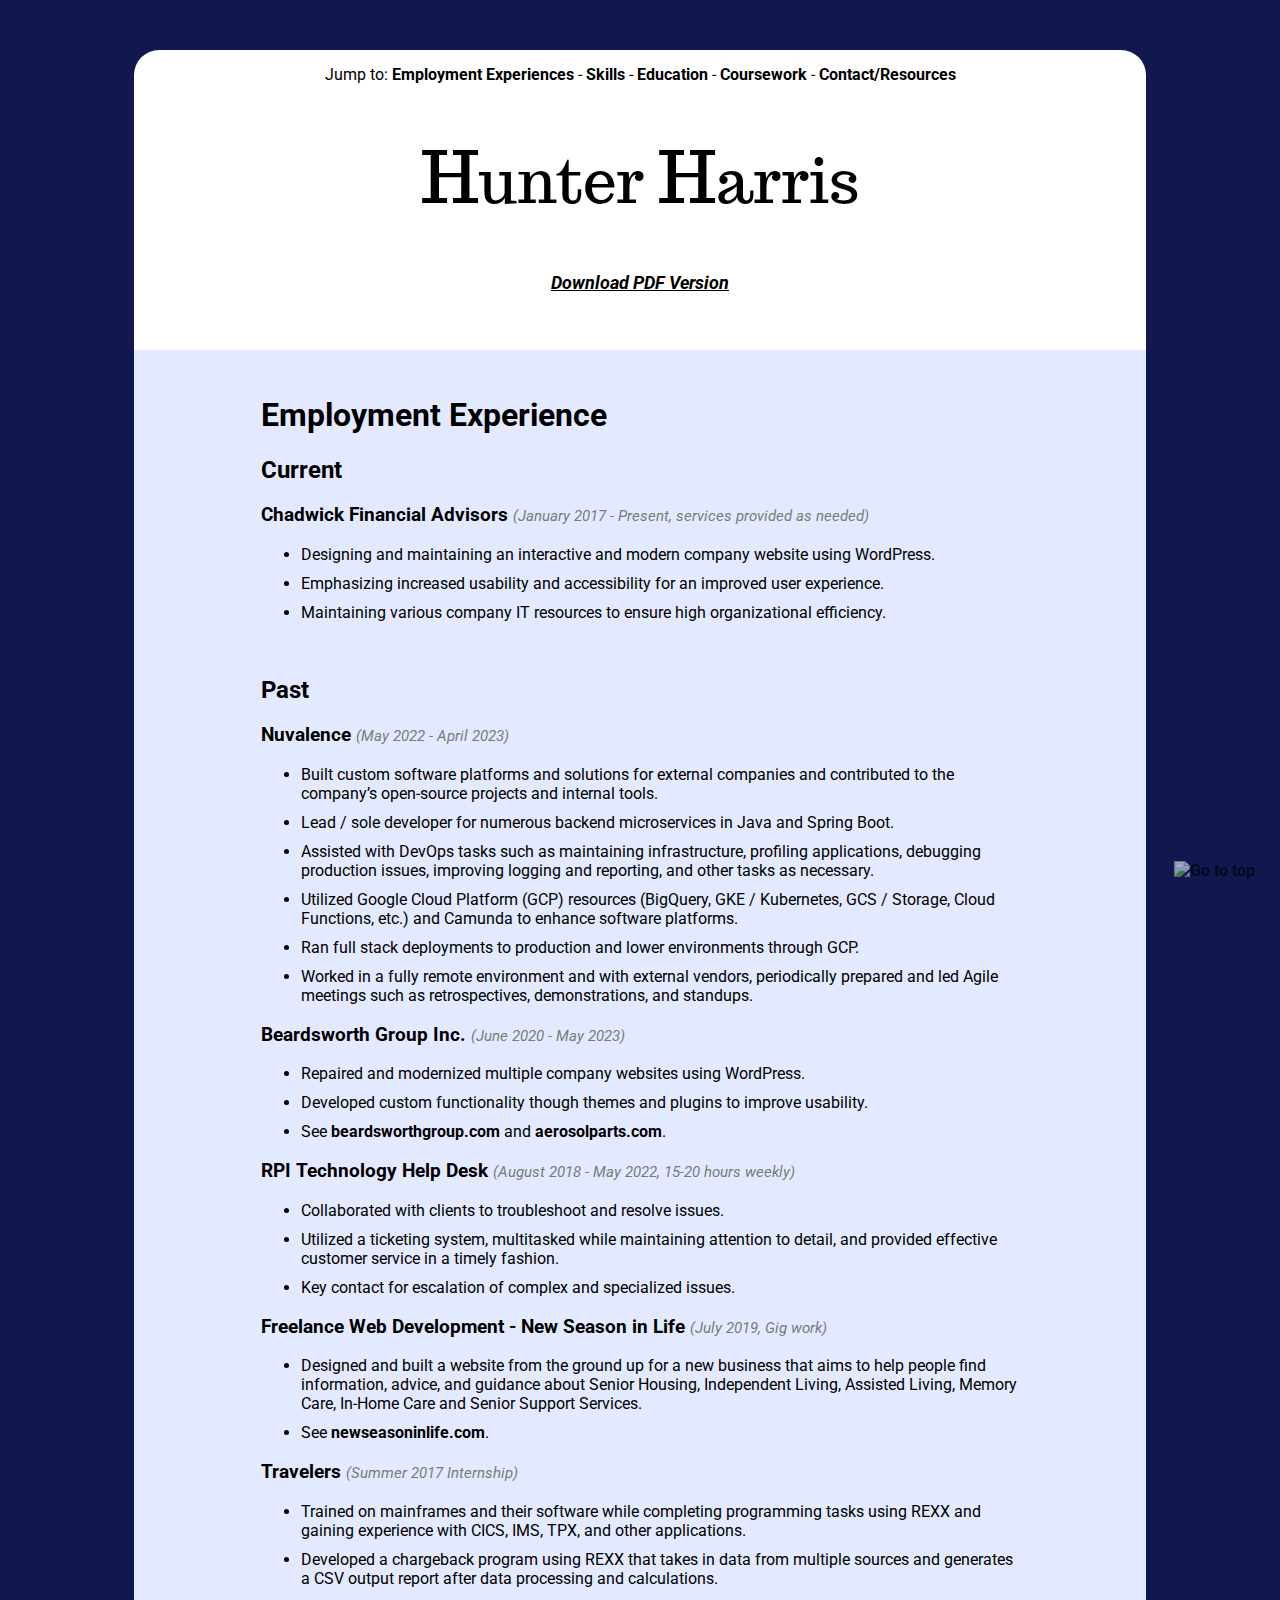
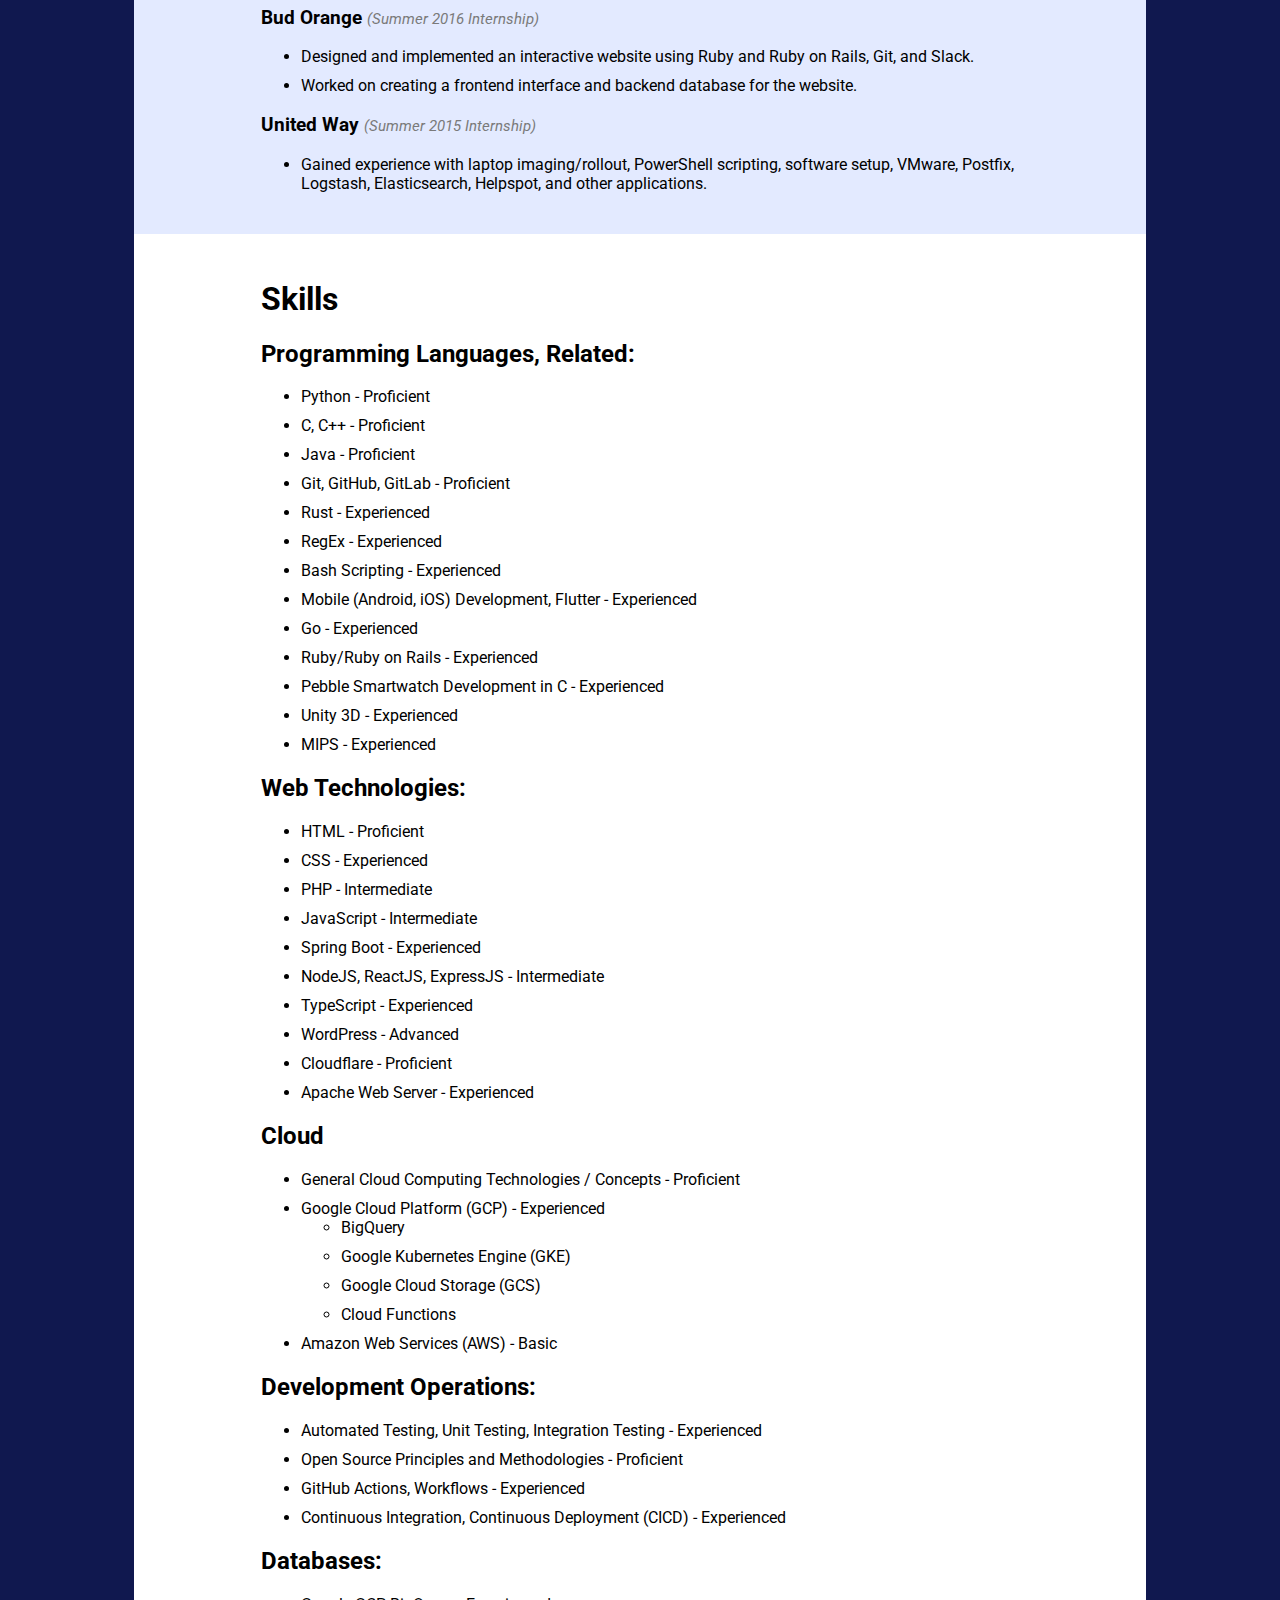
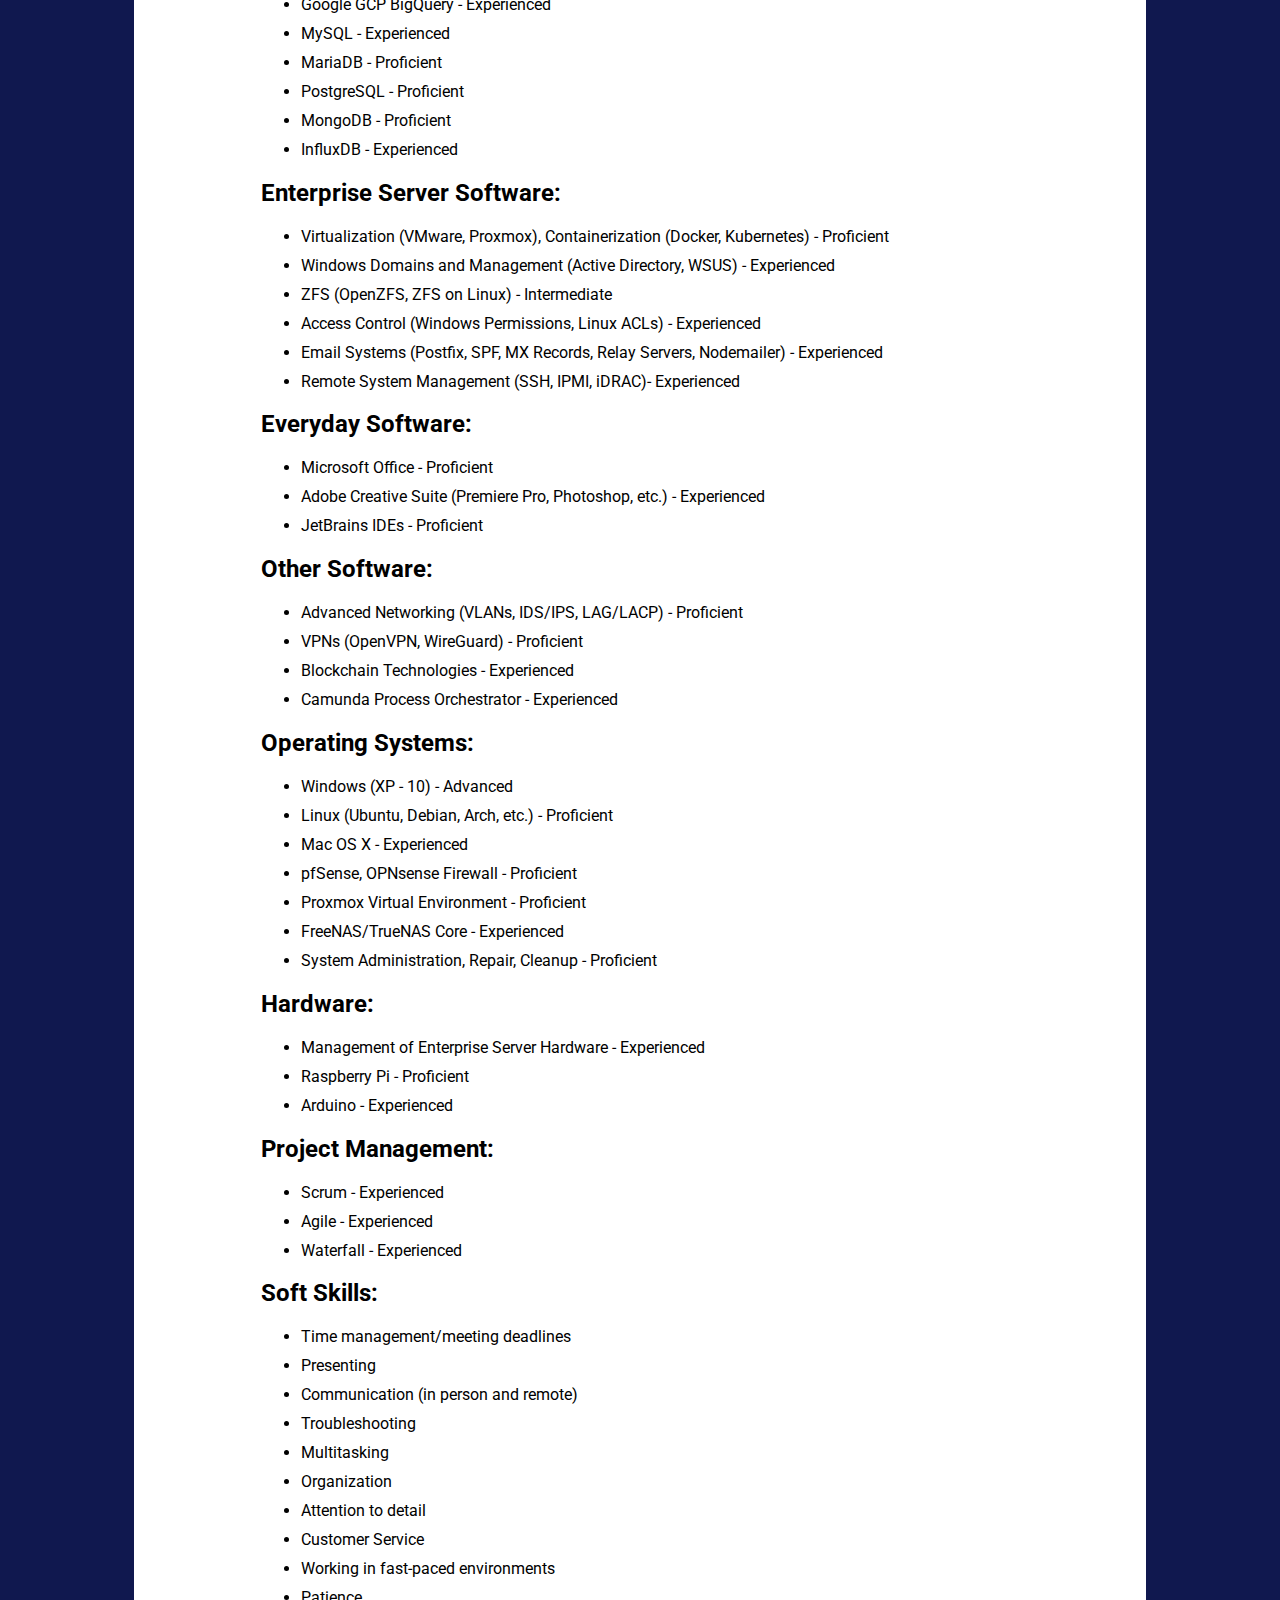
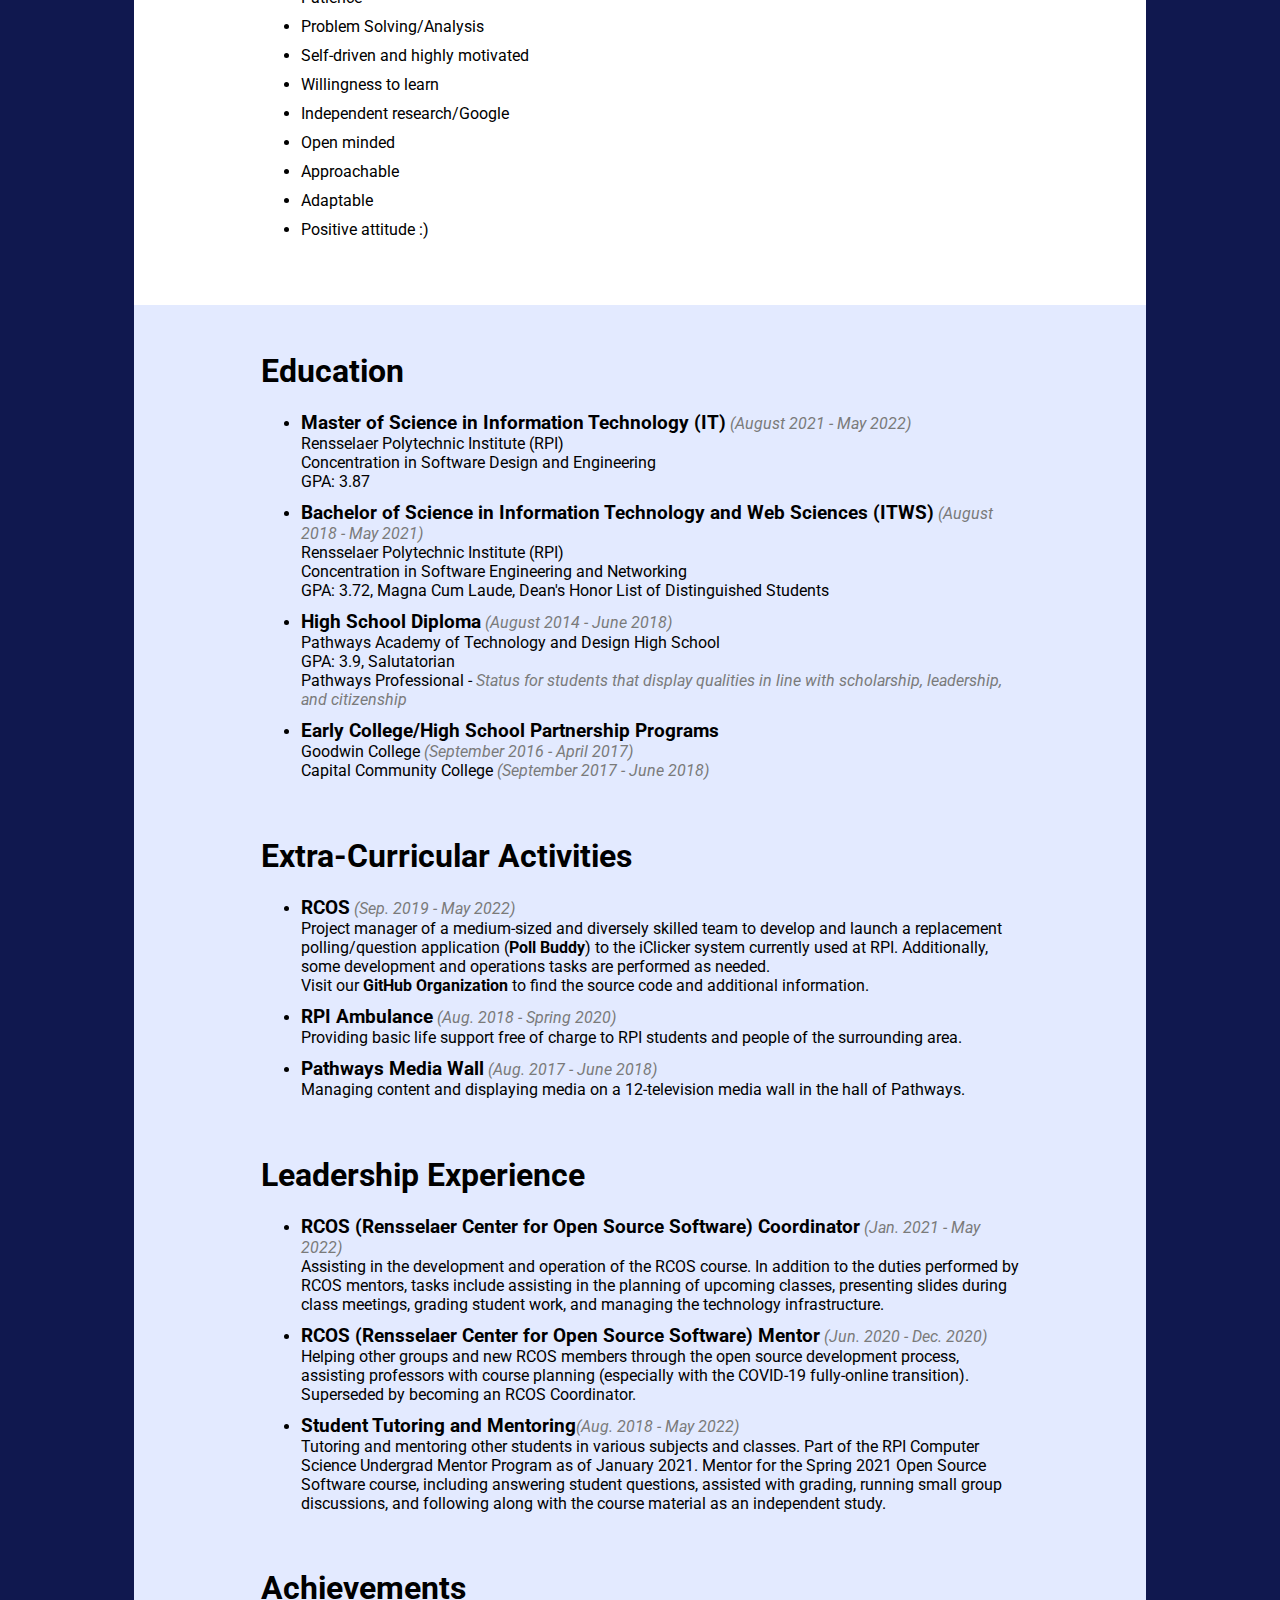
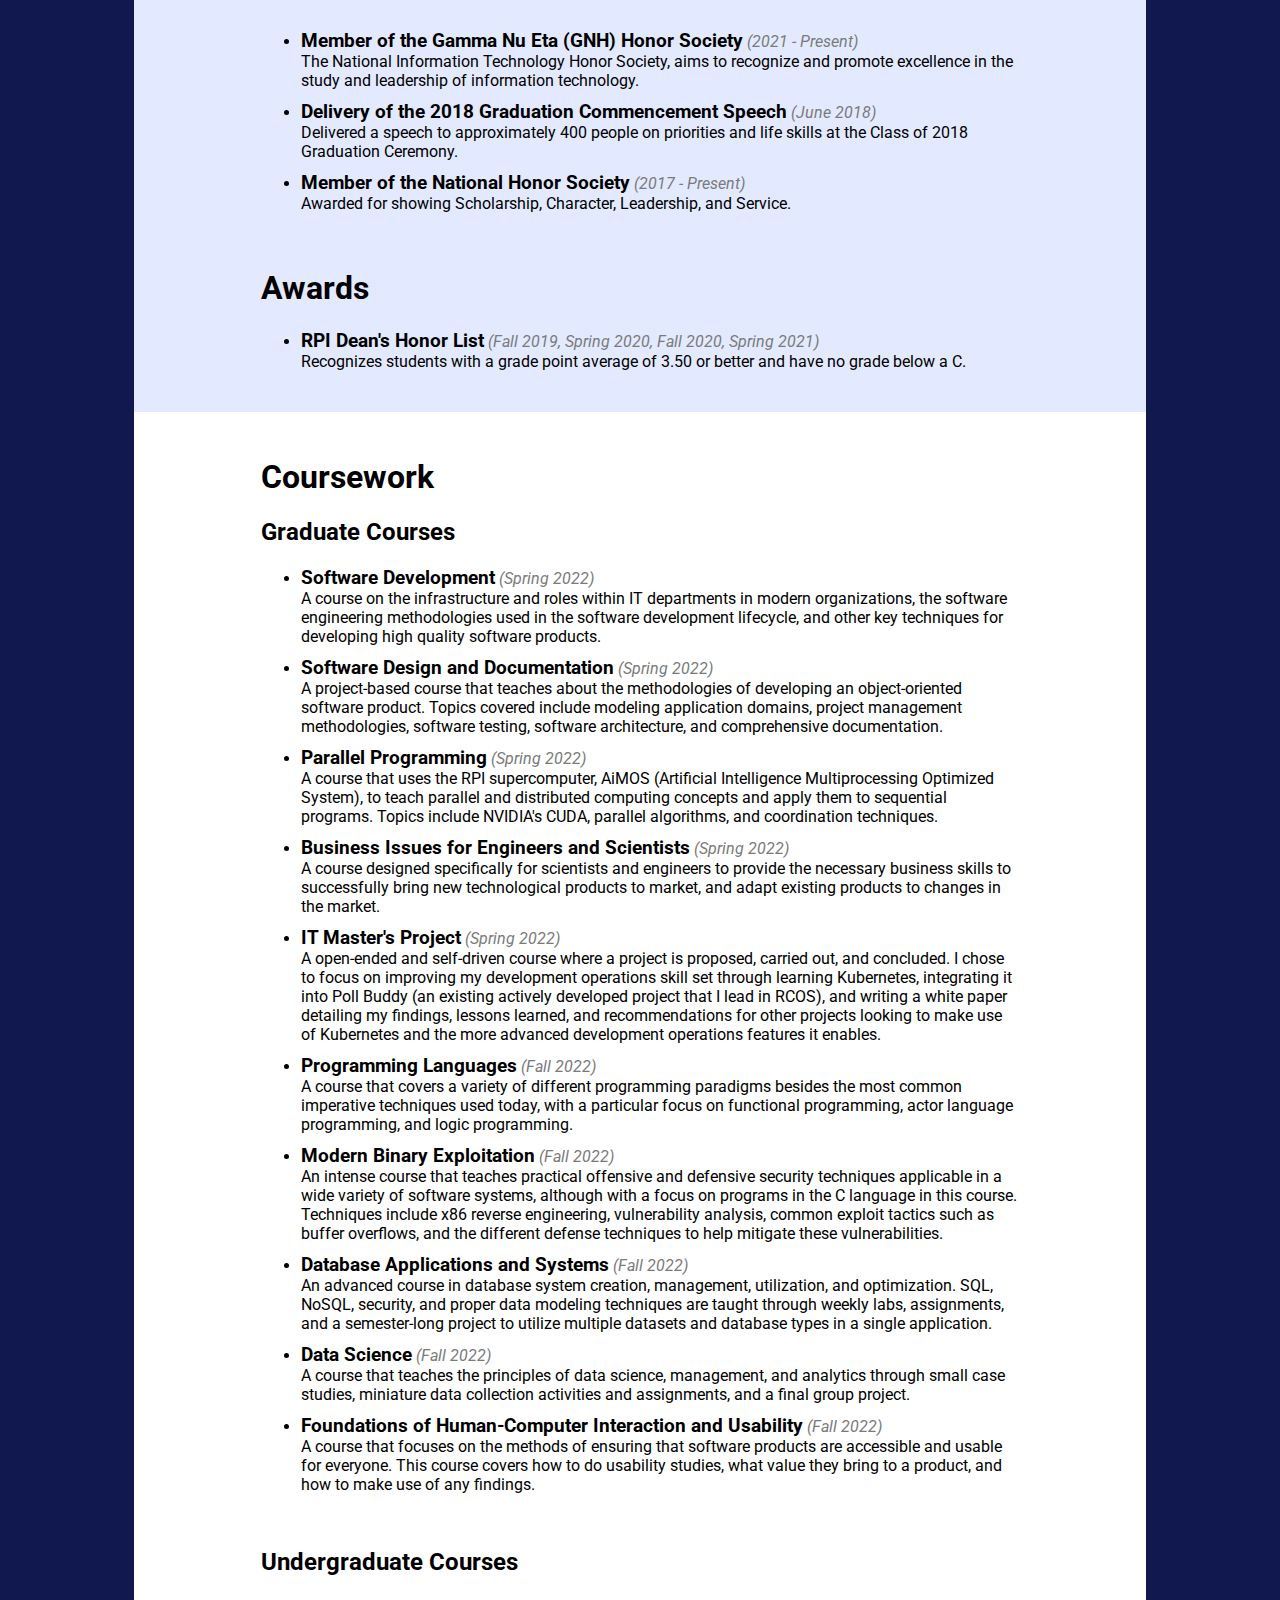
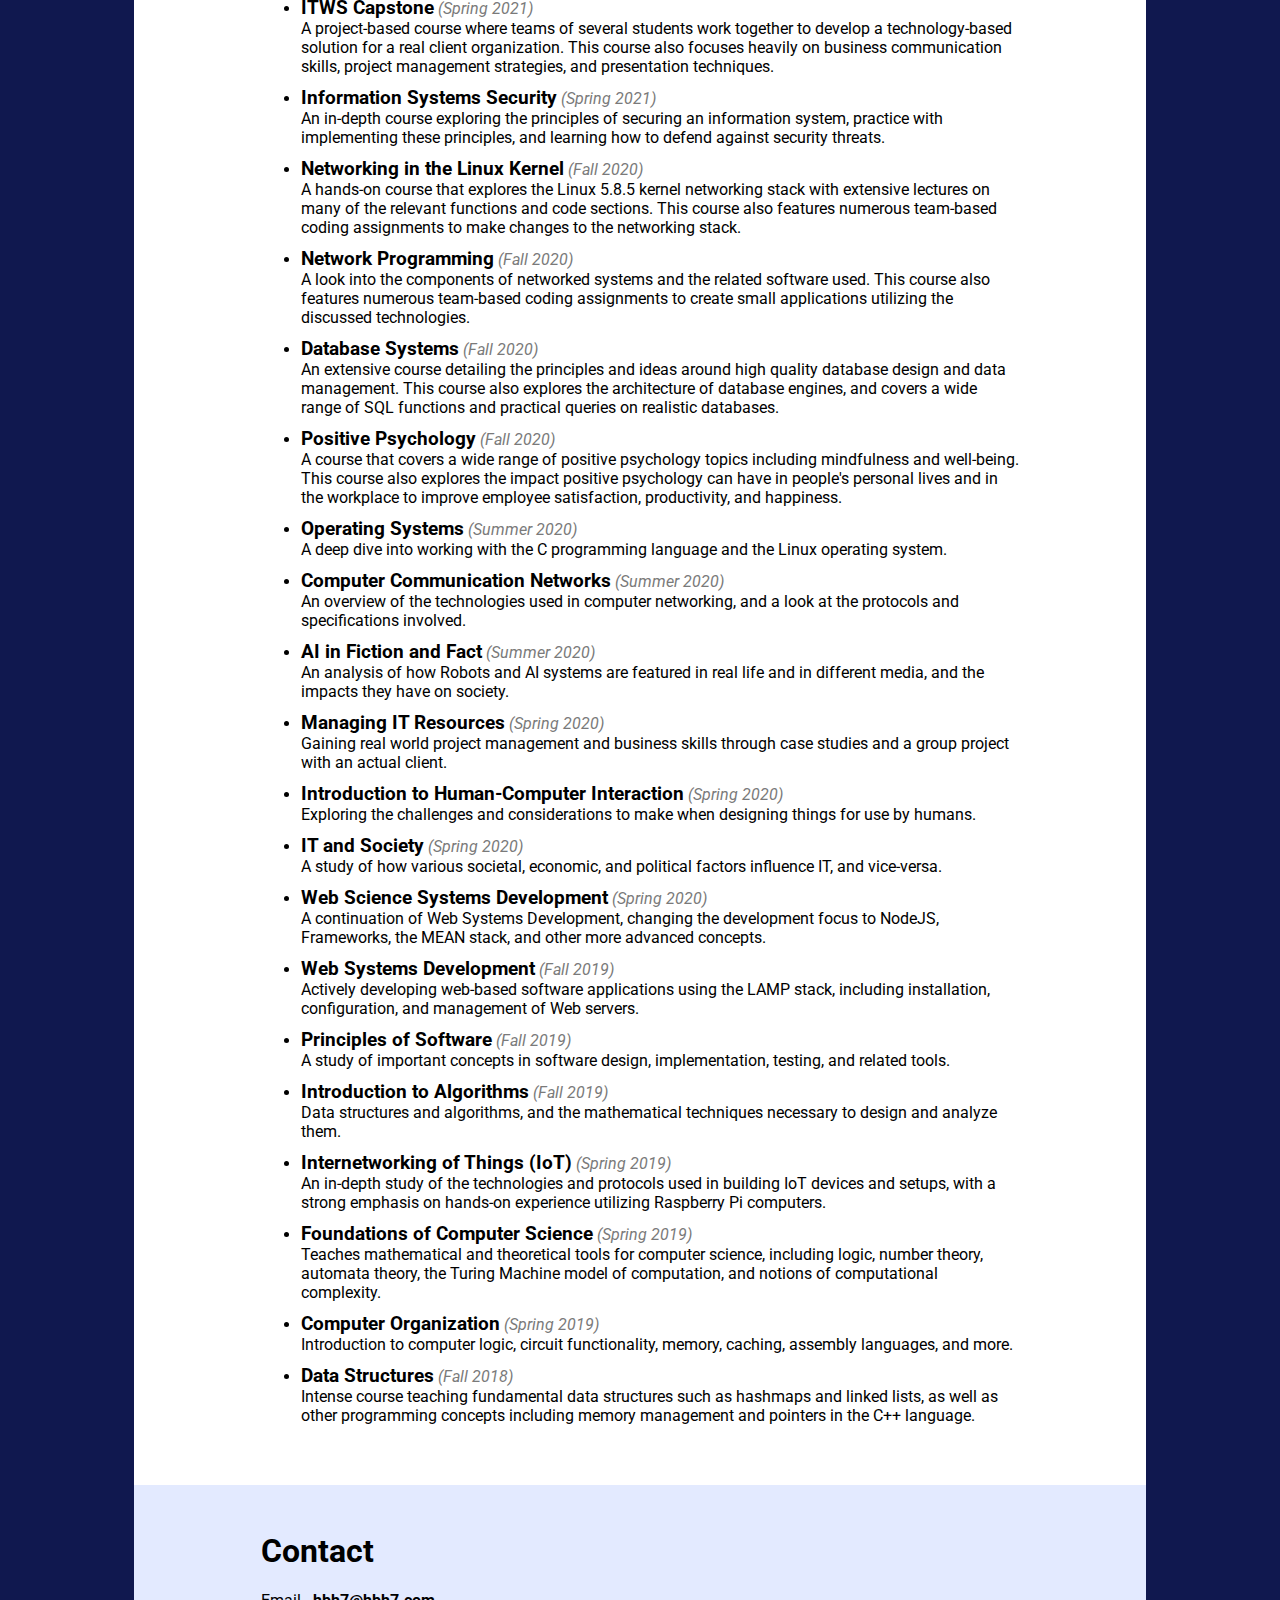
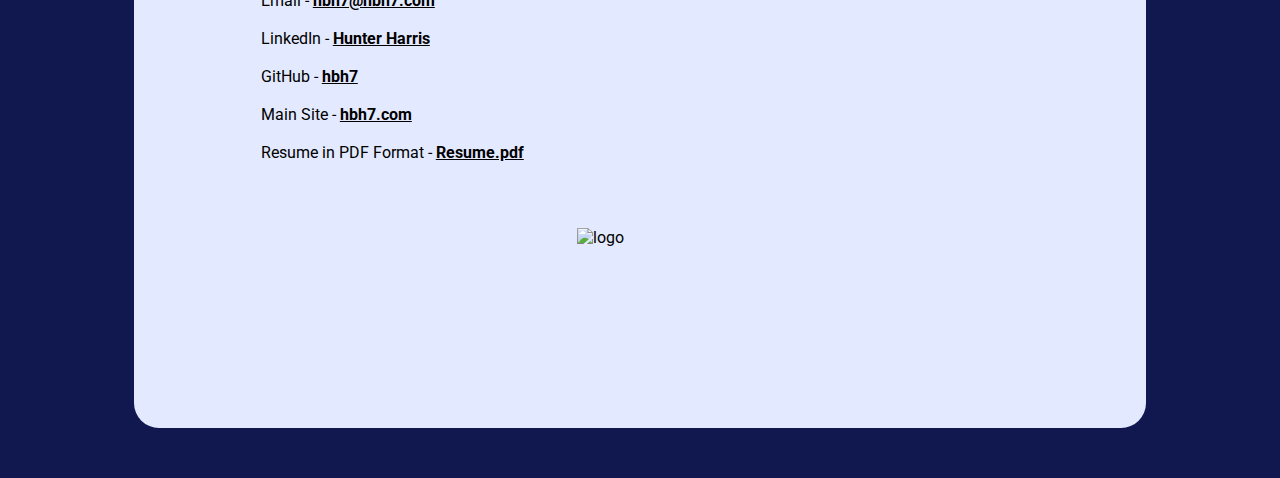
==== index.html @ 17e67db8 "Added new skills and resume PDF" ====
<!DOCTYPE html>
<html lang="en" prefix="og: https://ogp.me/ns#">
<head>
   <meta charset="UTF-8">
   <link rel="stylesheet" type="text/css" href="resources/styles.css">
   <link rel='shortcut icon' href='resources/favicon.ico' type='image/x-icon'/>
   <link href="https://fonts.googleapis.com/css?family=Roboto&family=Trocchi&display=swap" rel="stylesheet">
   <meta name="viewport" content="width=device-width, initial-scale=1">
   <meta property="og:site_name" content="Hunter Harris's Resume"/>
   <meta property="og:title" content="Hunter Harris's Resume"/>
   <meta property="og:image" content="resources/logo.png"/>
   <meta property="og:url" content="https://hbh7.com/resume"/>
   <meta property="og:description" content="The web-based resume of Hunter Harris. A PDF version is also available."/>
   <title>Resume</title>
</head>
<body>
   <a class="to-top" href=#top>
      <img id="to-top" alt="Go to top" src="resources/totop.png">
   </a>
   <div id="main">
      <div class="box0">
         <p style="padding: 15px 10px 0;text-align: center;">
            Jump to: <a href="#workExperience">Employment Experiences</a> -
                     <a href="#skills">Skills</a> -
                     <a href="#education">Education</a> -
                     <a href="#relevantCoursework">Coursework</a> -
                     <a href=#contact>Contact/Resources</a><br>
         </p>
         <a id="intro"></a>
         <h1 class="name"><span class="h">H</span>unter <span class="h">H</span>arris</h1>
         <div class="text-box" style="text-align: center">
            <p style="font-style: italic; font-size: 110%; color: #7a7a7a; padding-top: 30px">
               <a href="Hunter_Harris_Resume.pdf"><u>Download PDF Version</u></a>
            </p>
         </div>
      </div>

      <div class="box1">
         <a id="workExperience"></a>
         <div class="text-box">
            <h1>Employment Experience</h1>
            <h2>Current</h2>

            <h3>Chadwick Financial Advisors <i>(January 2017 - Present, services provided as needed)</i></h3>
            <ul>
               <li>Designing and maintaining an interactive and modern company website using WordPress.</li>
               <li>Emphasizing increased usability and accessibility for an improved user experience.</li>
               <li>Maintaining various company IT resources to ensure high organizational efficiency.</li>
            </ul>

            <br>
            <h2>Past</h2>

            <h3>Nuvalence <i>(May 2022 - April 2023)</i></h3>
            <ul>
               <li>Built custom software platforms and solutions for external companies and contributed to the company’s open-source projects and internal tools.</li>
               <li>Lead / sole developer for numerous backend microservices in Java and Spring Boot.</li>
               <li>Assisted with DevOps tasks such as maintaining infrastructure, profiling applications, debugging production issues, improving logging and reporting, and other tasks as necessary.</li>
               <li>Utilized Google Cloud Platform (GCP) resources (BigQuery, GKE / Kubernetes, GCS / Storage, Cloud Functions, etc.) and Camunda to enhance software platforms.</li>
               <li>Ran full stack deployments to production and lower environments through GCP.</li>
               <li>Worked in a fully remote environment and with external vendors, periodically prepared and led Agile meetings such as retrospectives, demonstrations, and standups.</li>
            </ul>

            <h3>Beardsworth Group Inc. <i>(June 2020 - May 2023)</i></h3>
            <ul>
               <li>Repaired and modernized multiple company websites using WordPress.</li>
               <li>Developed custom functionality though themes and plugins to improve usability.</li>
               <li>See <a href="https://beardsworthgroup.com">beardsworthgroup.com</a> and <a href="https://aerosolparts.com">aerosolparts.com</a>.</li>
            </ul>

            <h3>RPI Technology Help Desk <i>(August 2018 - May 2022, 15-20 hours weekly)</i></h3>
            <ul>
               <li>Collaborated with clients to troubleshoot and resolve issues.</li>
               <li>Utilized a ticketing system, multitasked while maintaining attention to detail, and provided effective customer service in a timely fashion.</li>
               <li>Key contact for escalation of complex and specialized issues.</li>
            </ul>

            <h3>Freelance Web Development - New Season in Life <i>(July 2019, Gig work)</i></h3>
            <ul>
               <li>Designed and built a website from the ground up for a new business that aims to help people
               find information, advice, and guidance about Senior Housing, Independent Living, Assisted Living,
               Memory Care, In-Home Care and Senior Support Services.</li>
               <li>See <a href="https://newseasoninlife.com">newseasoninlife.com</a>.</li>
            </ul>

            <h3>Travelers <i>(Summer 2017 Internship)</i></h3>
            <ul>
               <li>Trained on mainframes and their software while completing programming tasks using REXX and gaining experience with CICS, IMS, TPX, and other applications.</li>
               <li>Developed a chargeback program using REXX that takes in data from multiple sources and generates a CSV output report after data processing and calculations.</li>
            </ul>

            <h3>Bud Orange <i>(Summer 2016 Internship)</i></h3>
            <ul>
               <li>Designed and implemented an interactive website using Ruby and Ruby on Rails, Git, and Slack.</li>
               <li>Worked on creating a frontend interface and backend database for the website.</li>
            </ul>

            <h3>United Way <i>(Summer 2015 Internship)</i></h3>
            <ul>
               <li>Gained experience with laptop imaging/rollout, PowerShell scripting, software setup, VMware, Postfix, Logstash, Elasticsearch, Helpspot, and other applications.</li>
            </ul>
         </div>
      </div>

      <div class="box2">
         <a id="skills"></a>
         <div class="text-box">
            <h1>Skills</h1>

            <div style="padding-bottom:25px">

               <h2>Programming Languages, Related:</h2>
               <ul>
                  <li>Python - Proficient</li>
                  <li>C, C++ - Proficient</li>
                  <li>Java - Proficient</li>
                  <li>Git, GitHub, GitLab - Proficient</li>
                  <li>Rust - Experienced</li>
                  <li>RegEx - Experienced</li>
                  <li>Bash Scripting - Experienced</li>
                  <li>Mobile (Android, iOS) Development, Flutter - Experienced</li>
                  <li>Go - Experienced</li>
                  <li>Ruby/Ruby on Rails - Experienced</li>
                  <li>Pebble Smartwatch Development in C - Experienced</li>
                  <li>Unity 3D - Experienced</li>
                  <li>MIPS - Experienced</li>
               </ul>

               <h2>Web Technologies:</h2>
               <ul>
                  <li>HTML - Proficient</li>
                  <li>CSS - Experienced</li>
                  <li>PHP - Intermediate</li>
                  <li>JavaScript - Intermediate</li>
                  <li>Spring Boot - Experienced</li>
                  <li>NodeJS, ReactJS, ExpressJS - Intermediate</li>
                  <li>TypeScript - Experienced</li>
                  <li>WordPress - Advanced</li>
                  <li>Cloudflare - Proficient</li>
                  <li>Apache Web Server - Experienced</li>
               </ul>

               <h2>Cloud</h2>
               <ul>
                  <li>General Cloud Computing Technologies / Concepts - Proficient</li>
                  <li>Google Cloud Platform (GCP) - Experienced
                     <ul>
                        <li>BigQuery</li>
                        <li>Google Kubernetes Engine (GKE)</li>
                        <li>Google Cloud Storage (GCS)</li>
                        <li>Cloud Functions</li>
                     </ul>
                  </li>
                  <li>Amazon Web Services (AWS) - Basic</li>
               </ul>

               <h2>Development Operations:</h2>
               <ul>
                  <li>Automated Testing, Unit Testing, Integration Testing - Experienced</li>
                  <li>Open Source Principles and Methodologies - Proficient</li>
                  <li>GitHub Actions, Workflows - Experienced</li>
                  <li>Continuous Integration, Continuous Deployment (CICD) - Experienced</li>
               </ul>

               <h2>Databases:</h2>
               <ul>
                  <li>Google GCP BigQuery - Experienced</li>
                  <li>MySQL - Experienced</li>
                  <li>MariaDB - Proficient</li>
                  <li>PostgreSQL - Proficient</li>
                  <li>MongoDB - Proficient</li>
                  <li>InfluxDB - Experienced</li>
               </ul>

               <h2>Enterprise Server Software:</h2>
               <ul>
                  <li>Virtualization (VMware, Proxmox), Containerization (Docker, Kubernetes) - Proficient</li>
                  <li>Windows Domains and Management (Active Directory, WSUS) - Experienced</li>
                  <li>ZFS (OpenZFS, ZFS on Linux) - Intermediate</li>
                  <li>Access Control (Windows Permissions, Linux ACLs) - Experienced</li>
                  <li>Email Systems (Postfix, SPF, MX Records, Relay Servers, Nodemailer) - Experienced</li>
                  <li>Remote System Management (SSH, IPMI, iDRAC)- Experienced</li>
               </ul>

               <h2>Everyday Software:</h2>
               <ul>
                  <li>Microsoft Office - Proficient</li>
                  <li>Adobe Creative Suite (Premiere Pro, Photoshop, etc.) - Experienced</li>
                  <li>JetBrains IDEs - Proficient</li>
               </ul>

               <h2>Other Software:</h2>
               <ul>
                  <li>Advanced Networking (VLANs, IDS/IPS, LAG/LACP) - Proficient</li>
                  <li>VPNs (OpenVPN, WireGuard) - Proficient</li>
                  <li>Blockchain Technologies - Experienced</li>
                  <li>Camunda Process Orchestrator - Experienced</li>
               </ul>

               <h2>Operating Systems:</h2>
               <ul>
                  <li>Windows (XP - 10) - Advanced</li>
                  <li>Linux (Ubuntu, Debian, Arch, etc.) - Proficient</li>
                  <li>Mac OS X - Experienced</li>
                  <li>pfSense, OPNsense Firewall - Proficient</li>
                  <li>Proxmox Virtual Environment - Proficient</li>
                  <li>FreeNAS/TrueNAS Core - Experienced</li>
                  <li>System Administration, Repair, Cleanup - Proficient</li>
               </ul>

               <h2>Hardware:</h2>
               <ul>
                  <li>Management of Enterprise Server Hardware - Experienced</li>
                  <li>Raspberry Pi - Proficient</li>
                  <li>Arduino - Experienced</li>
               </ul>

               <h2>Project Management:</h2>
               <ul>
                  <li>Scrum - Experienced</li>
                  <li>Agile - Experienced</li>
                  <li>Waterfall - Experienced</li>
               </ul>

               <h2>Soft Skills:</h2>
               <ul>
                  <li>Time management/meeting deadlines</li>
                  <li>Presenting</li>
                  <li>Communication (in person and remote)</li>
                  <li>Troubleshooting</li>
                  <li>Multitasking</li>
                  <li>Organization</li>
                  <li>Attention to detail</li>
                  <li>Customer Service</li>
                  <li>Working in fast-paced environments</li>
                  <li>Patience</li>
                  <li>Problem Solving/Analysis</li>
                  <li>Self-driven and highly motivated</li>
                  <li>Willingness to learn</li>
                  <li>Independent research/Google</li>
                  <li>Open minded</li>
                  <li>Approachable</li>
                  <li>Adaptable</li>
                  <li>Positive attitude :)</li>
               </ul>
            </div>
         </div>
      </div>

      <div class="box1">
         <a id="education"></a>
         <div class="text-box">
            <h1>Education</h1>
            <ul>
               <li><b>Master of Science in Information Technology (IT)</b> <i>(August 2021 - May 2022)</i>
                  <br>Rensselaer Polytechnic Institute (RPI)
                  <br>Concentration in Software Design and Engineering
                  <br>GPA: 3.87
               </li>
               <li><b>Bachelor of Science in Information Technology and Web Sciences (ITWS)</b> <i>(August 2018 - May 2021)</i>
                  <br>Rensselaer Polytechnic Institute (RPI)
                  <br>Concentration in Software Engineering and Networking
                  <br>GPA: 3.72, Magna Cum Laude, Dean's Honor List of Distinguished Students
               </li>
               <li><b>High School Diploma</b> <i>(August 2014 - June 2018)</i>
                  <br>Pathways Academy of Technology and Design High School
                  <br>GPA: 3.9, Salutatorian
                  <br>Pathways Professional - <i style="font-size: 100%">Status for students that display qualities
                  in line with scholarship, leadership, and citizenship</i>
               </li>
               <li><b>Early College/High School Partnership Programs</b>
                  <br>Goodwin College <i>(September 2016 - April 2017)</i>
                  <br>Capital Community College <i>(September 2017 - June 2018)</i>
               </li>
            </ul>
            <br>

            <h1>Extra-Curricular Activities</h1>
            <ul>
               <li><b>RCOS</b> <i>(Sep. 2019 - May 2022)</i>
                  <br>Project manager of a medium-sized and diversely skilled team to develop and launch a replacement
                  polling/question application (<a href="https://pollbuddy.app">Poll Buddy</a>) to the iClicker system
                  currently used at RPI. Additionally, some development and operations tasks are performed as needed.
                  <br> Visit our <a href="https://github.com/PollBuddy">GitHub Organization</a> to find the source
                  code and additional information.
               </li>
               <li><b>RPI Ambulance</b> <i>(Aug. 2018 - Spring 2020)</i>
                  <br>Providing basic life support free of charge to RPI students and people of the surrounding area.
               </li>
               <li><b>Pathways Media Wall</b> <i>(Aug. 2017 - June 2018)</i>
                  <br>Managing content and displaying media on a 12-television media wall in the hall of Pathways.
               </li>
            </ul>
            <br>

            <h1>Leadership Experience</h1>
            <ul>
               <li><b>RCOS (Rensselaer Center for Open Source Software) Coordinator</b> <i>(Jan. 2021 - May 2022)</i>
                  <br>Assisting in the development and operation of the RCOS course. In addition to the duties
                  performed by RCOS mentors, tasks include assisting in the planning of upcoming classes, presenting
                  slides during class meetings, grading student work, and managing the technology infrastructure.
               </li>
               <li><b>RCOS (Rensselaer Center for Open Source Software) Mentor</b> <i>(Jun. 2020 - Dec. 2020)</i>
                  <br>Helping other groups and new RCOS members through the open source development process, assisting
                  professors with course planning (especially with the COVID-19 fully-online transition). Superseded by
                  becoming an RCOS Coordinator.
               </li>
               <li><b>Student Tutoring and Mentoring</b ><i>(Aug. 2018 - May 2022)</i>
                  <br>Tutoring and mentoring other students in various subjects and classes. Part of the RPI Computer
                  Science Undergrad Mentor Program as of January 2021. Mentor for the Spring 2021 Open Source Software
                  course, including answering student questions, assisted with grading, running small group discussions,
                  and following along with the course material as an independent study.
               </li>
            </ul>
            <br>

            <h1>Achievements</h1>
            <ul>
               <li><b>Member of the Gamma Nu Eta (GNH) Honor Society</b> <i>(2021 - Present)</i>
                  <br>The National Information Technology Honor Society, aims to recognize and promote excellence
                  in the study and leadership of information technology.
               </li>
               <li><b>Delivery of the 2018 Graduation Commencement Speech</b> <i>(June 2018)</i>
                  <br>Delivered a speech to approximately 400 people on priorities and life skills at the Class of
                  2018 Graduation Ceremony.
               </li>
               <li><b>Member of the National Honor Society</b> <i>(2017 - Present)</i>
                  <br>Awarded for showing Scholarship, Character, Leadership, and Service.
               </li>
            </ul>
            <br>

            <h1>Awards</h1>
            <ul>
               <li><b>RPI Dean's Honor List</b> <i>(Fall 2019, Spring 2020, Fall 2020, Spring 2021)</i>
                  <br>Recognizes students with a grade point average of 3.50 or better and have no grade below a C.
               </li>
            </ul>
         </div>
      </div>

      <div class="box2">
         <a id="relevantCoursework"></a>
         <div class="text-box">
            <h1>Coursework</h1>
            <h2>Graduate Courses</h2>
            <ul>
               <!-- Spring 2022 -->
               <li><b>Software Development</b> <i>(Spring 2022)</i>
                  <br>A course on the infrastructure and roles within IT departments in modern organizations, the
                  software engineering methodologies used in the software development lifecycle, and other key
                  techniques for developing high quality software products.
               </li>
               <li><b>Software Design and Documentation</b> <i>(Spring 2022)</i>
                  <br>A project-based course that teaches about the methodologies of developing an object-oriented
                  software product. Topics covered include modeling application domains, project management
                  methodologies, software testing, software architecture, and comprehensive documentation.
               </li>
               <li><b>Parallel Programming</b> <i>(Spring 2022)</i>
                  <br>A course that uses the RPI supercomputer, AiMOS (Artificial Intelligence Multiprocessing
                  Optimized System), to teach parallel and distributed computing concepts and apply them to sequential
                  programs. Topics include NVIDIA's CUDA, parallel algorithms, and coordination techniques.
               </li>
               <li><b>Business Issues for Engineers and Scientists</b> <i>(Spring 2022)</i>
                  <br>A course designed specifically for scientists and engineers to provide the necessary business
                  skills to successfully bring new technological products to market, and adapt existing products
                  to changes in the market.
               </li>
               <li><b>IT Master's Project</b> <i>(Spring 2022)</i>
                  <br>A open-ended and self-driven course where a project is proposed, carried out, and concluded. I
                  chose to focus on improving my development operations skill set through learning Kubernetes,
                  integrating it into Poll Buddy (an existing actively developed project that I lead in RCOS), and
                  writing a white paper detailing my findings, lessons learned, and recommendations for other projects
                  looking to make use of Kubernetes and the more advanced development operations features it enables.
               </li>
               <!-- Fall 2022 -->
               <li><b>Programming Languages</b> <i>(Fall 2022)</i>
                  <br>A course that covers a variety of different programming paradigms besides the most common
                  imperative techniques used today, with a particular focus on functional programming, actor language
                  programming, and logic programming.
               </li>
               <li><b>Modern Binary Exploitation</b> <i>(Fall 2022)</i>
                  <br>An intense course that teaches practical offensive and defensive security techniques applicable
                  in a wide variety of software systems, although with a focus on programs in the C language in this
                  course. Techniques include x86 reverse engineering, vulnerability analysis, common exploit tactics
                  such as buffer overflows, and the different defense techniques to help mitigate these vulnerabilities.
               </li>
               <li><b>Database Applications and Systems</b> <i>(Fall 2022)</i>
                  <br>An advanced course in database system creation, management, utilization, and optimization. SQL,
                  NoSQL, security, and proper data modeling techniques are taught through weekly labs, assignments, and
                  a semester-long project to utilize multiple datasets and database types in a single application.
               </li>
               <li><b>Data Science</b> <i>(Fall 2022)</i>
                  <br>A course that teaches the principles of data science, management, and analytics through
                  small case studies, miniature data collection activities and assignments, and a final group project.
               </li>
               <li><b>Foundations of Human-Computer Interaction and Usability</b> <i>(Fall 2022)</i>
                  <br>A course that focuses on the methods of ensuring that software products are accessible and usable
                  for everyone. This course covers how to do usability studies, what value they bring to a product, and
                  how to make use of any findings.
               </li>
            </ul>
            <br>

            <h2>Undergraduate Courses</h2>
            <ul>
               <!-- Spring 2021 -->
               <li><b>ITWS Capstone</b> <i>(Spring 2021)</i>
                  <br>A project-based course where teams of several students work together to develop a
                  technology-based solution for a real client organization. This course also focuses heavily on
                  business communication skills, project management strategies, and presentation techniques.
               </li>
               <li><b>Information Systems Security</b> <i>(Spring 2021)</i>
                  <br>An in-depth course exploring the principles of securing an information system, practice with
                  implementing these principles, and learning how to defend against security threats.
               </li>

               <!-- Fall 2020 -->
               <li><b>Networking in the Linux Kernel</b> <i>(Fall 2020)</i>
                  <br>A hands-on course that explores the Linux 5.8.5 kernel networking stack with extensive lectures
                  on many of the relevant functions and code sections. This course also features numerous team-based
                  coding assignments to make changes to the networking stack.
               </li>
               <li><b>Network Programming</b> <i>(Fall 2020)</i>
                  <br>A look into the components of networked systems and the related software used. This course also
                  features numerous team-based coding assignments to create small applications utilizing the discussed
                  technologies.
               </li>
               <li><b>Database Systems</b> <i>(Fall 2020)</i>
                  <br>An extensive course detailing the principles and ideas around high quality database design and
                  data management. This course also explores the architecture of database engines, and covers a wide
                  range of SQL functions and practical queries on realistic databases.
               </li>
               <li><b>Positive Psychology</b> <i>(Fall 2020)</i>
                  <br>A course that covers a wide range of positive psychology topics including mindfulness and
                  well-being. This course also explores the impact positive psychology can have in people's personal
                  lives and in the workplace to improve employee satisfaction, productivity, and happiness.
               </li>

               <!-- Summer 2020 -->
               <li><b>Operating Systems</b> <i>(Summer 2020)</i>
                  <br>A deep dive into working with the C programming language and the Linux operating system.
               </li>
               <li><b>Computer Communication Networks</b> <i>(Summer 2020)</i>
                  <br>An overview of the technologies used in computer networking, and a look at the protocols and
                  specifications involved.
               </li>
               <li><b>AI in Fiction and Fact</b> <i>(Summer 2020)</i>
                  <br>An analysis of how Robots and AI systems are featured in real life and in different media, and
                  the impacts they have on society.
               </li>

               <!-- Spring 2020 -->
               <li><b>Managing IT Resources</b> <i>(Spring 2020)</i>
                  <br>Gaining real world project management and business skills through case studies and a group
                  project with an actual client.
               </li>
               <li><b>Introduction to Human-Computer Interaction</b> <i>(Spring 2020)</i>
                  <br>Exploring the challenges and considerations to make when designing things for use by humans.
               </li>
               <li><b>IT and Society</b> <i>(Spring 2020)</i>
                  <br>A study of how various societal, economic, and political factors influence IT, and vice-versa.
               </li>
               <li><b>Web Science Systems Development</b> <i>(Spring 2020)</i>
                  <br>A continuation of Web Systems Development, changing the development focus to NodeJS,
                  Frameworks, the MEAN stack, and other more advanced concepts.
               </li>

               <!-- Fall 2019 -->
               <li><b>Web Systems Development</b> <i>(Fall 2019)</i>
                  <br>Actively developing web-based software applications using the LAMP stack, including
                  installation, configuration, and management of Web servers.
               </li>
               <li><b>Principles of Software</b> <i>(Fall 2019)</i>
                  <br>A study of important concepts in software design, implementation, testing, and related tools.
               </li>
               <li><b>Introduction to Algorithms</b> <i>(Fall 2019)</i>
                  <br>Data structures and algorithms, and the mathematical techniques necessary to design and analyze
                  them.
               </li>

               <!-- Spring 2019 -->
               <li><b>Internetworking of Things (IoT)</b> <i>(Spring 2019)</i>
                  <br>An in-depth study of the technologies and protocols used in building IoT devices and setups,
                  with a strong emphasis on hands-on experience utilizing Raspberry Pi computers.
               </li>
               <li><b>Foundations of Computer Science</b> <i>(Spring 2019)</i>
                  <br>Teaches mathematical and theoretical tools for computer science, including logic, number
                  theory, automata theory, the Turing Machine model of computation, and notions of computational
                  complexity.
               </li>
               <li><b>Computer Organization</b> <i>(Spring 2019)</i>
                  <br>Introduction to computer logic, circuit functionality, memory, caching, assembly languages, and
                  more.
               </li>

               <!-- Fall 2018 -->
               <li><b>Data Structures</b> <i>(Fall 2018)</i>
                  <br>Intense course teaching fundamental data structures such as hashmaps and linked lists, as well
                  as other programming concepts including memory management and pointers in the C++ language.
               </li>
            </ul>
            <br>

         </div>
      </div>

      <div class="box1 end">
         <a id="contact"></a>
         <div class="text-box">
            <h1>Contact</h1>
            <p>
               Email - <a href="mailto:hbh7@hbh7.com"><u>hbh7@hbh7.com</u></a>
               <br><br>
               LinkedIn - <a href="https://www.linkedin.com/in/hbh7/"><u>Hunter Harris</u></a>
               <br><br>
               GitHub - <a href="https://github.com/hbh7"><u>hbh7</u></a>
               <br><br>
               Main Site - <a href="https://hbh7.com"><u>hbh7.com</u></a>
               <br><br>
               Resume in PDF Format - <a href="Hunter_Harris_Resume.pdf"><u>Resume.pdf</u></a>
            </p>
            <img src="resources/logo.png"
                 style="width: 125px; height: 125px; padding-top: 50px; padding-bottom: 50px; display: block; margin: 0 auto;"
                 alt="logo">
         </div>
      </div>
   </div>

</body>
</html>
---- resources/styles.css ----
body {
   background-color: #10184f;
   background-size: cover;
   background-attachment: fixed;
   font-family: 'Roboto', sans-serif;
}

a {
   text-decoration: none;
   color: #000;
   font-weight: bold;
}

.name {
   font-size: 3.0em;
   font-family: 'Trocchi', serif;
   font-weight: normal;
   height: 70px;
   text-align: center;
   padding-bottom: 0;
   padding-top: 30px;
   margin: 0;
}

.h {
   font-size: 1.2em;
}

@media (min-width: 500px) {
   .name {
      font-size: 3.75em;
   }
}

/* Start "to top" button making css */
.to-top {
   background-color: transparent;
   position: fixed;
   bottom: 15px;
   right: 20px;
   z-index: 99;
   border: none;
   outline: none;
   cursor: pointer;
   padding: 5px;
   border-radius: 200px;
   opacity: .65;
}

.to-top img {
   height: 64px;
   width: 64px;
}

@media (max-width: 800px) {
   #to-top {
      display: none;
   }
}

.to-top:hover {
   opacity: .9;
   /* maybe an animation here in the future ¯\_(ツ)_/¯ */
}

/* End "to top" button making css */

.text-box {
   width: 75%;
   padding-top: 25px;
   padding-bottom: 25px;
   margin-left: auto;
   margin-right: auto;
}

@media (max-width: 800px) {
   .text-box {
      width: 87.5%;
   }
}

.text-left {
   width: 40%;
   height: 200px;
   float: left;
   text-align: center;
   padding-left: 20%;
   padding-bottom: 25px;
}

.text-right {
   width: 20%;
   height: 200px;
   float: right;
   text-align: center;
   padding-right: 20%;
   padding-top: 50px;
   padding-bottom: 25px;
}

#main {
   margin: 50px auto;
   border-radius: 25px;
   width: 80%;
}

@media (max-width: 800px) {
   #main {
      margin-top: 0;
      width: 100%;
   }
}

.box0 {
   min-height: 300px;
   background-color: #fff;
   border-radius: 25px 25px 0 0;
}

.box1 {
   min-height: 300px;
   background-color: #e3eaff;
}

.box2 {
   min-height: 300px;
   background-color: #fff;
}

.end {
   border-radius: 0 0 25px 25px;
}

.light-grey {
   color: #000 !important;
   background-color: #f1f1f1 !important;
}

.rounded {
   border-radius: 8px;
}

.bar-container {
   padding: .01em 16px;
}

.blue {
   color: #fff !important;
   background-color: #2196F3 !important;
}

.padded {
   margin-top: 20px;
}

li:not(:last-child) {
   padding-bottom: 10px;
}

b {
   font-size: 120%
}

i {
   font-size: 100%;
   color: #7a7a7a;
}

h3 i {
   font-size: 80%;
   font-weight: normal;
   color: #7a7a7a;
}
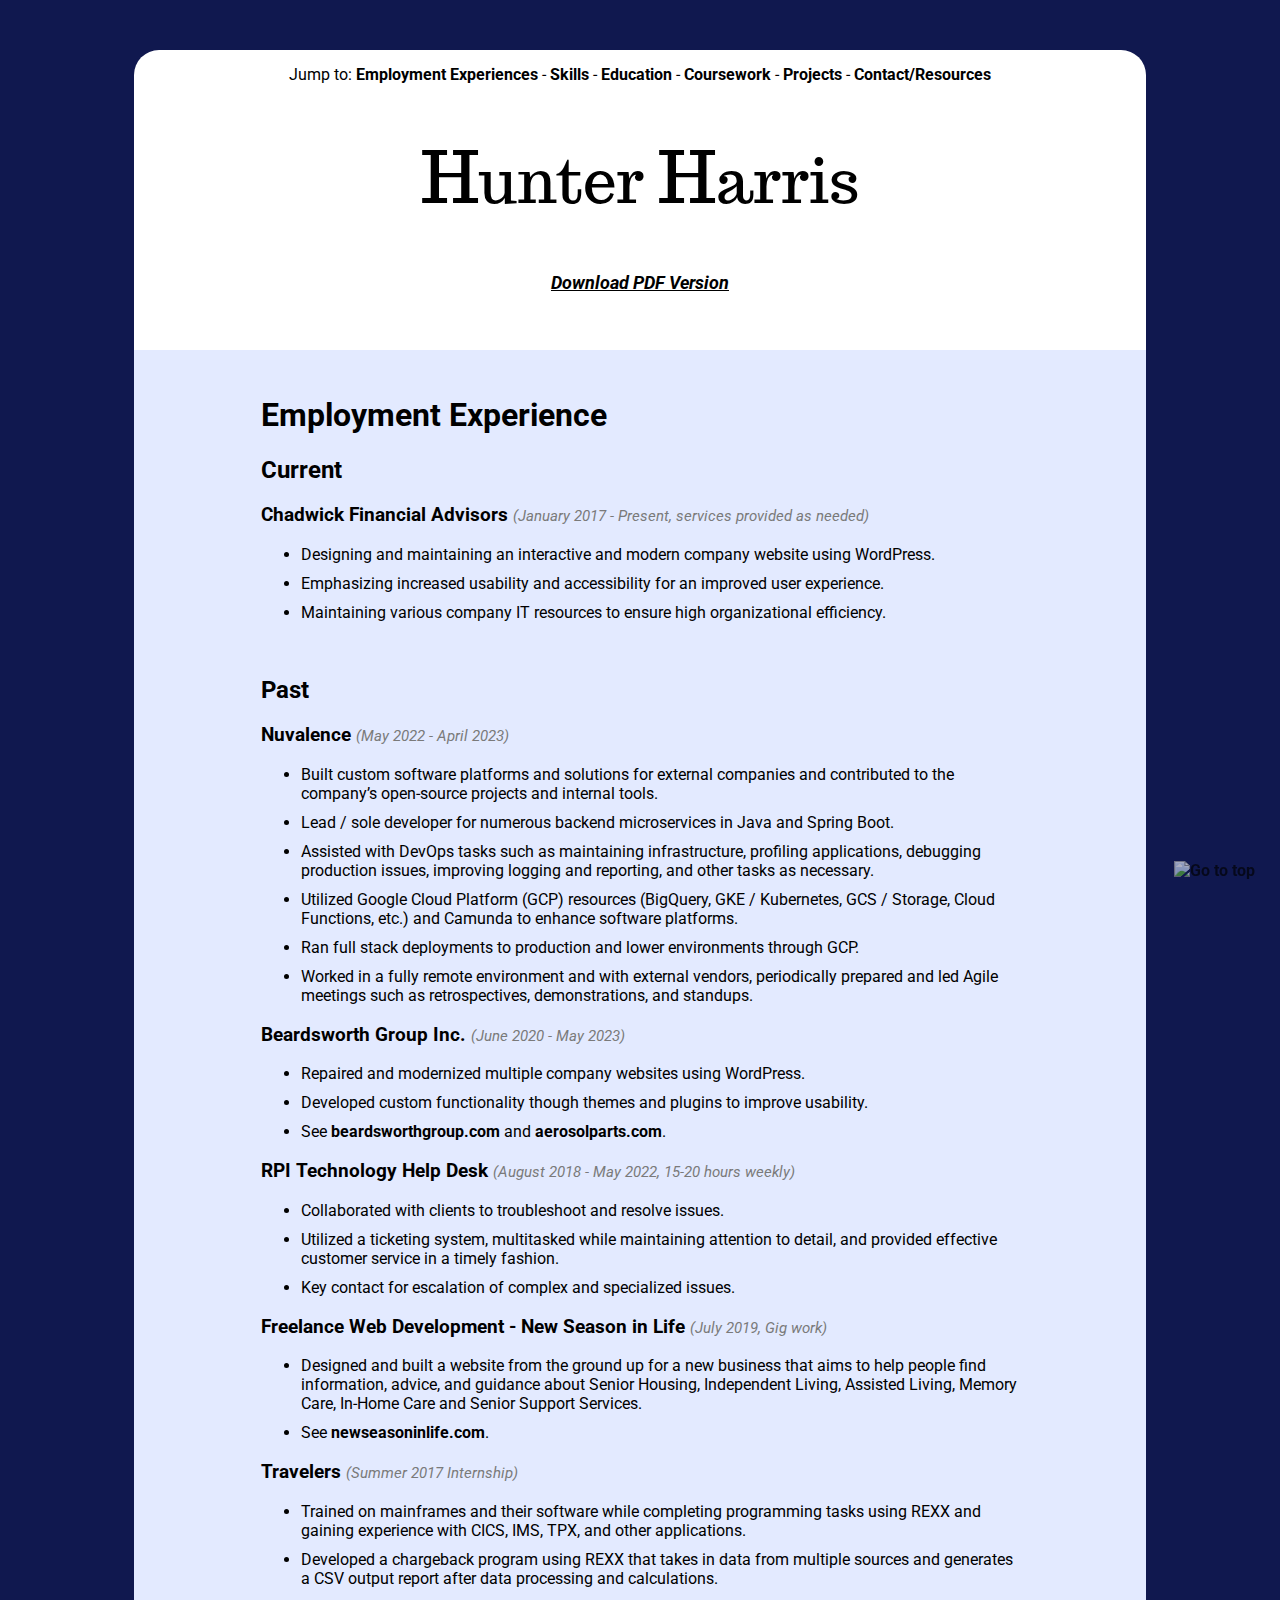
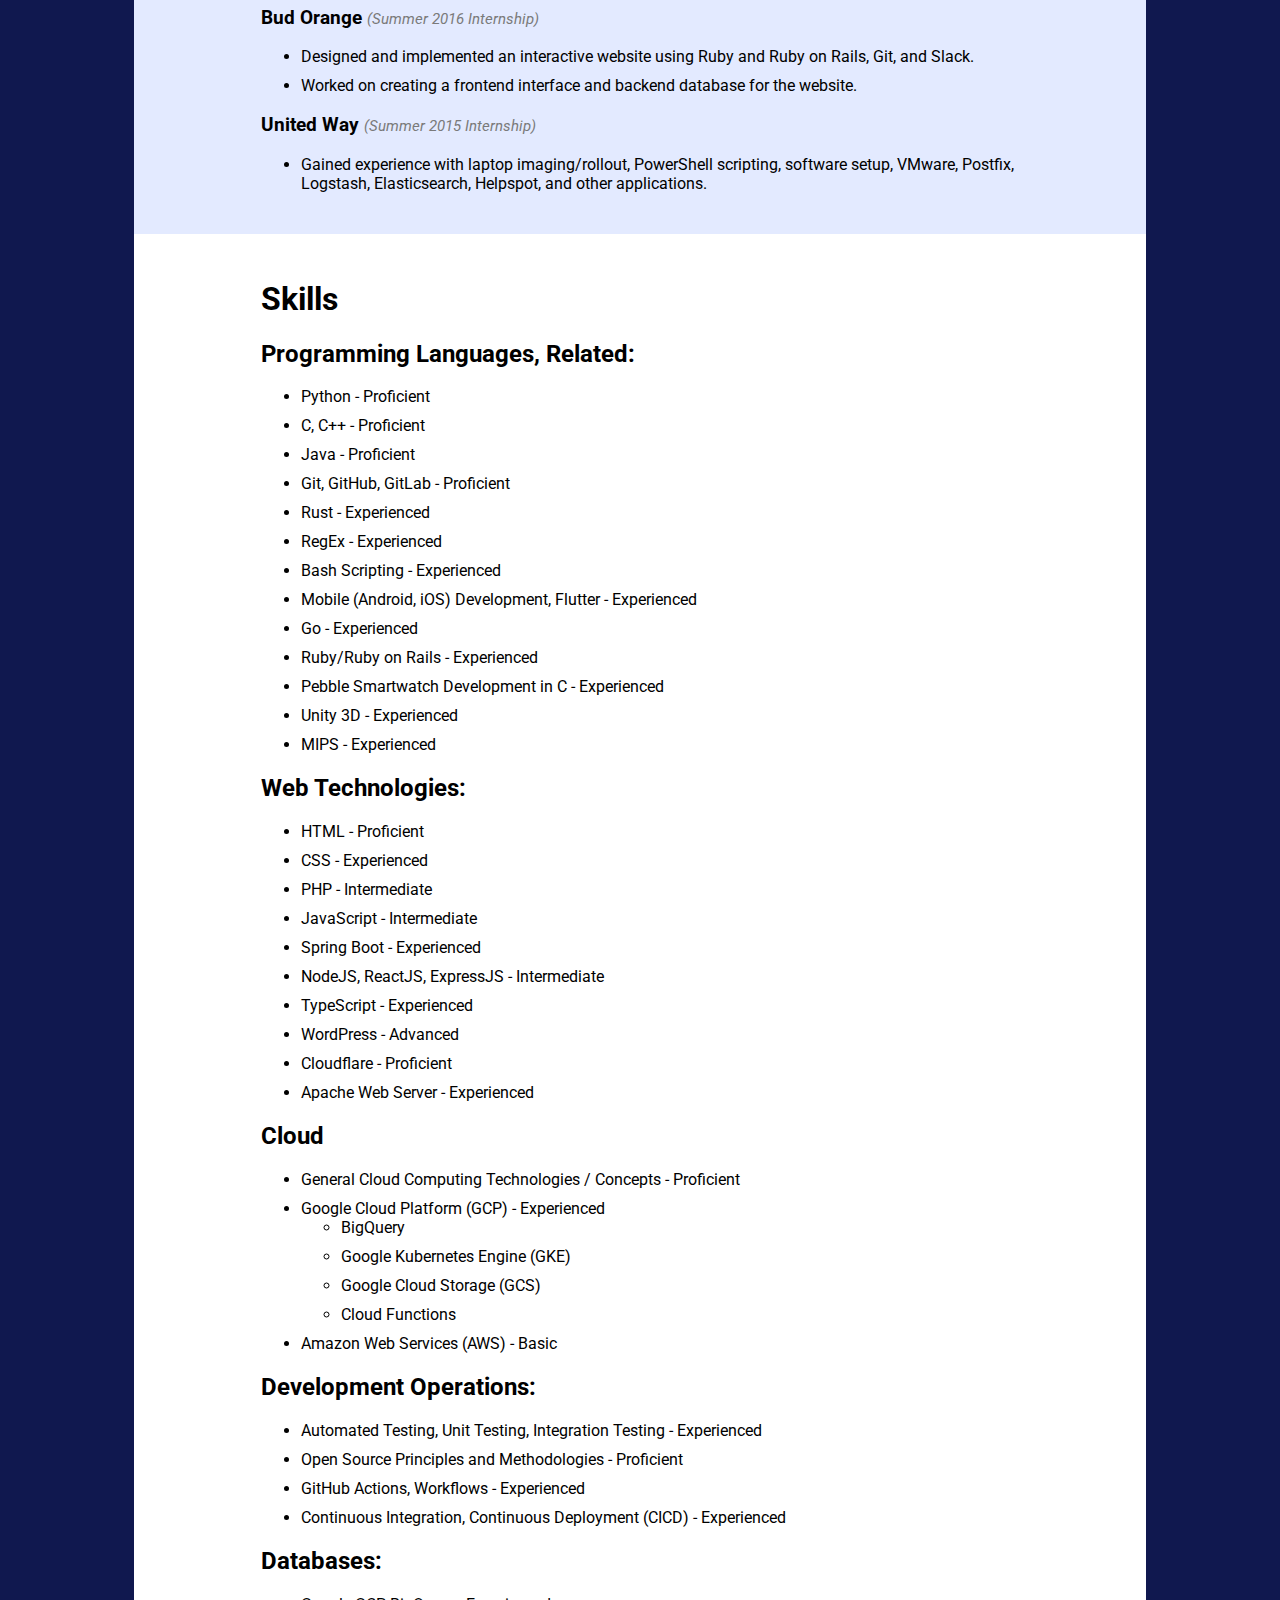
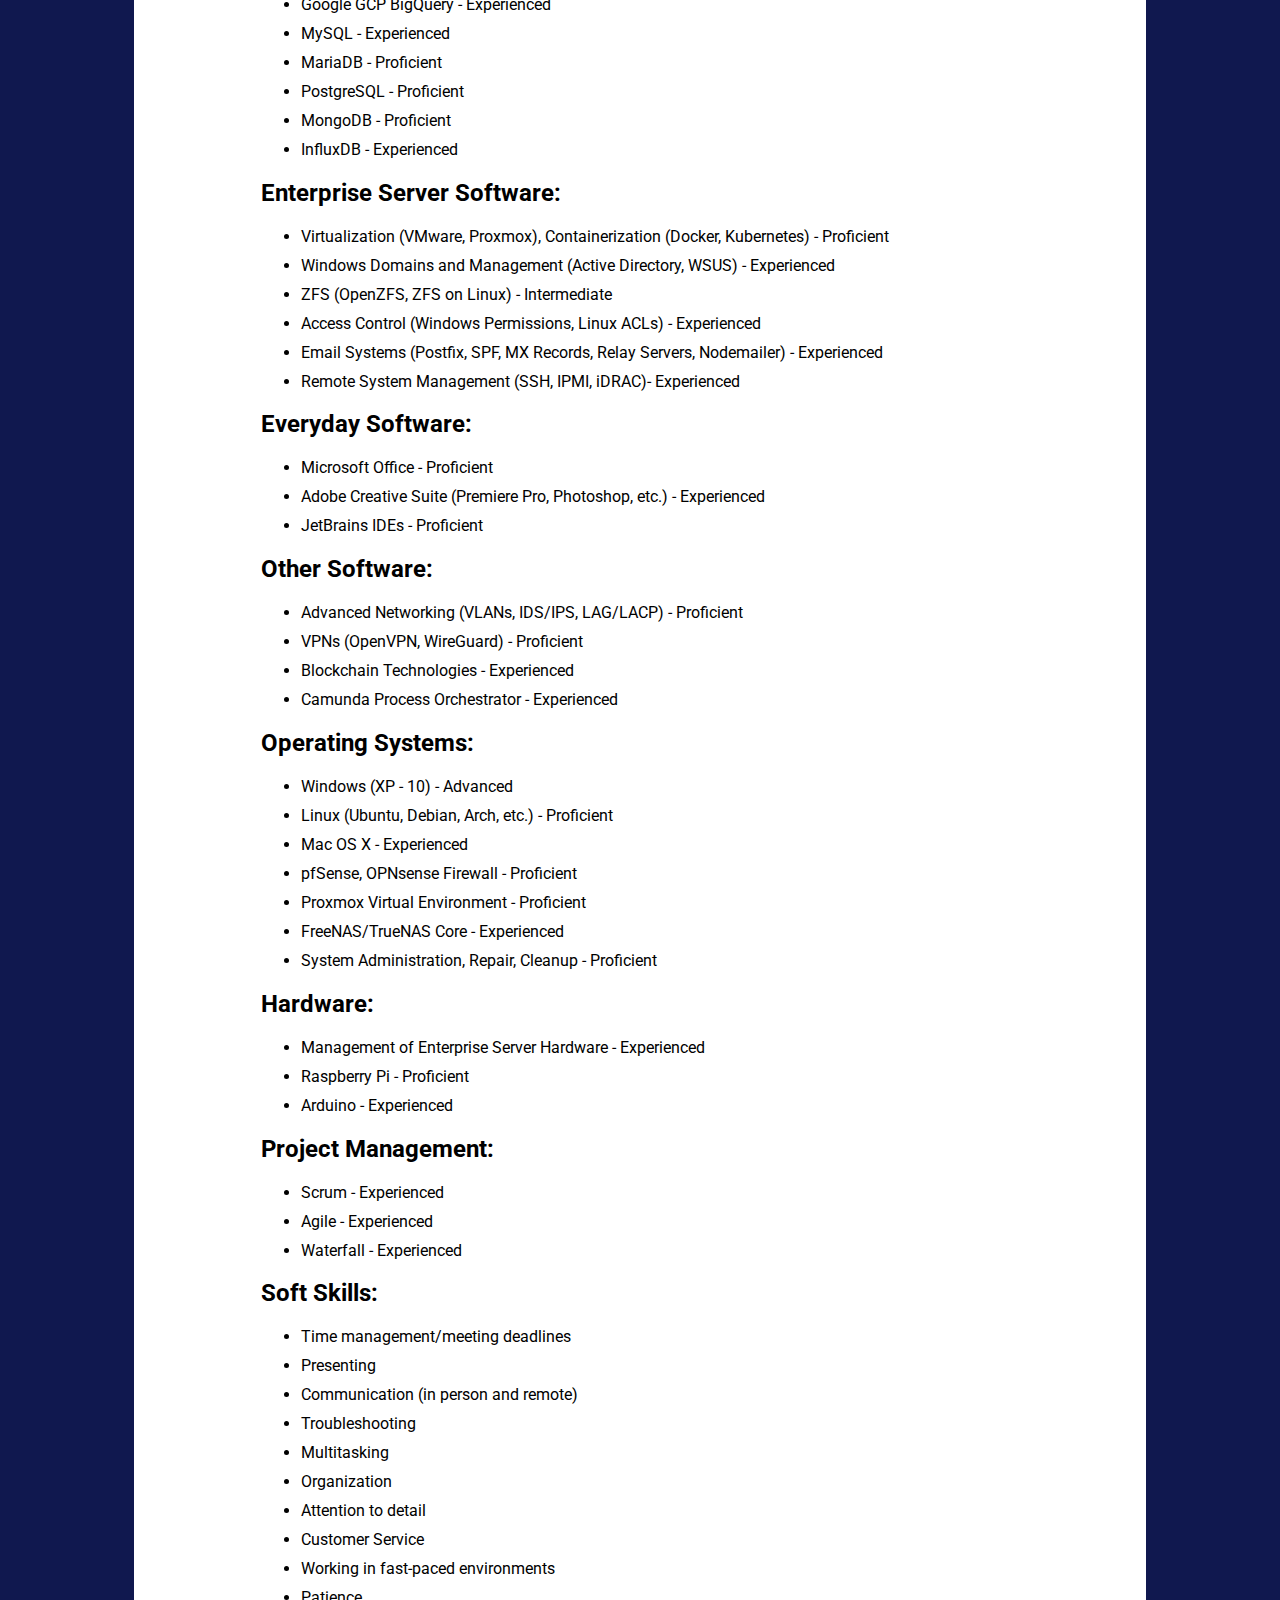
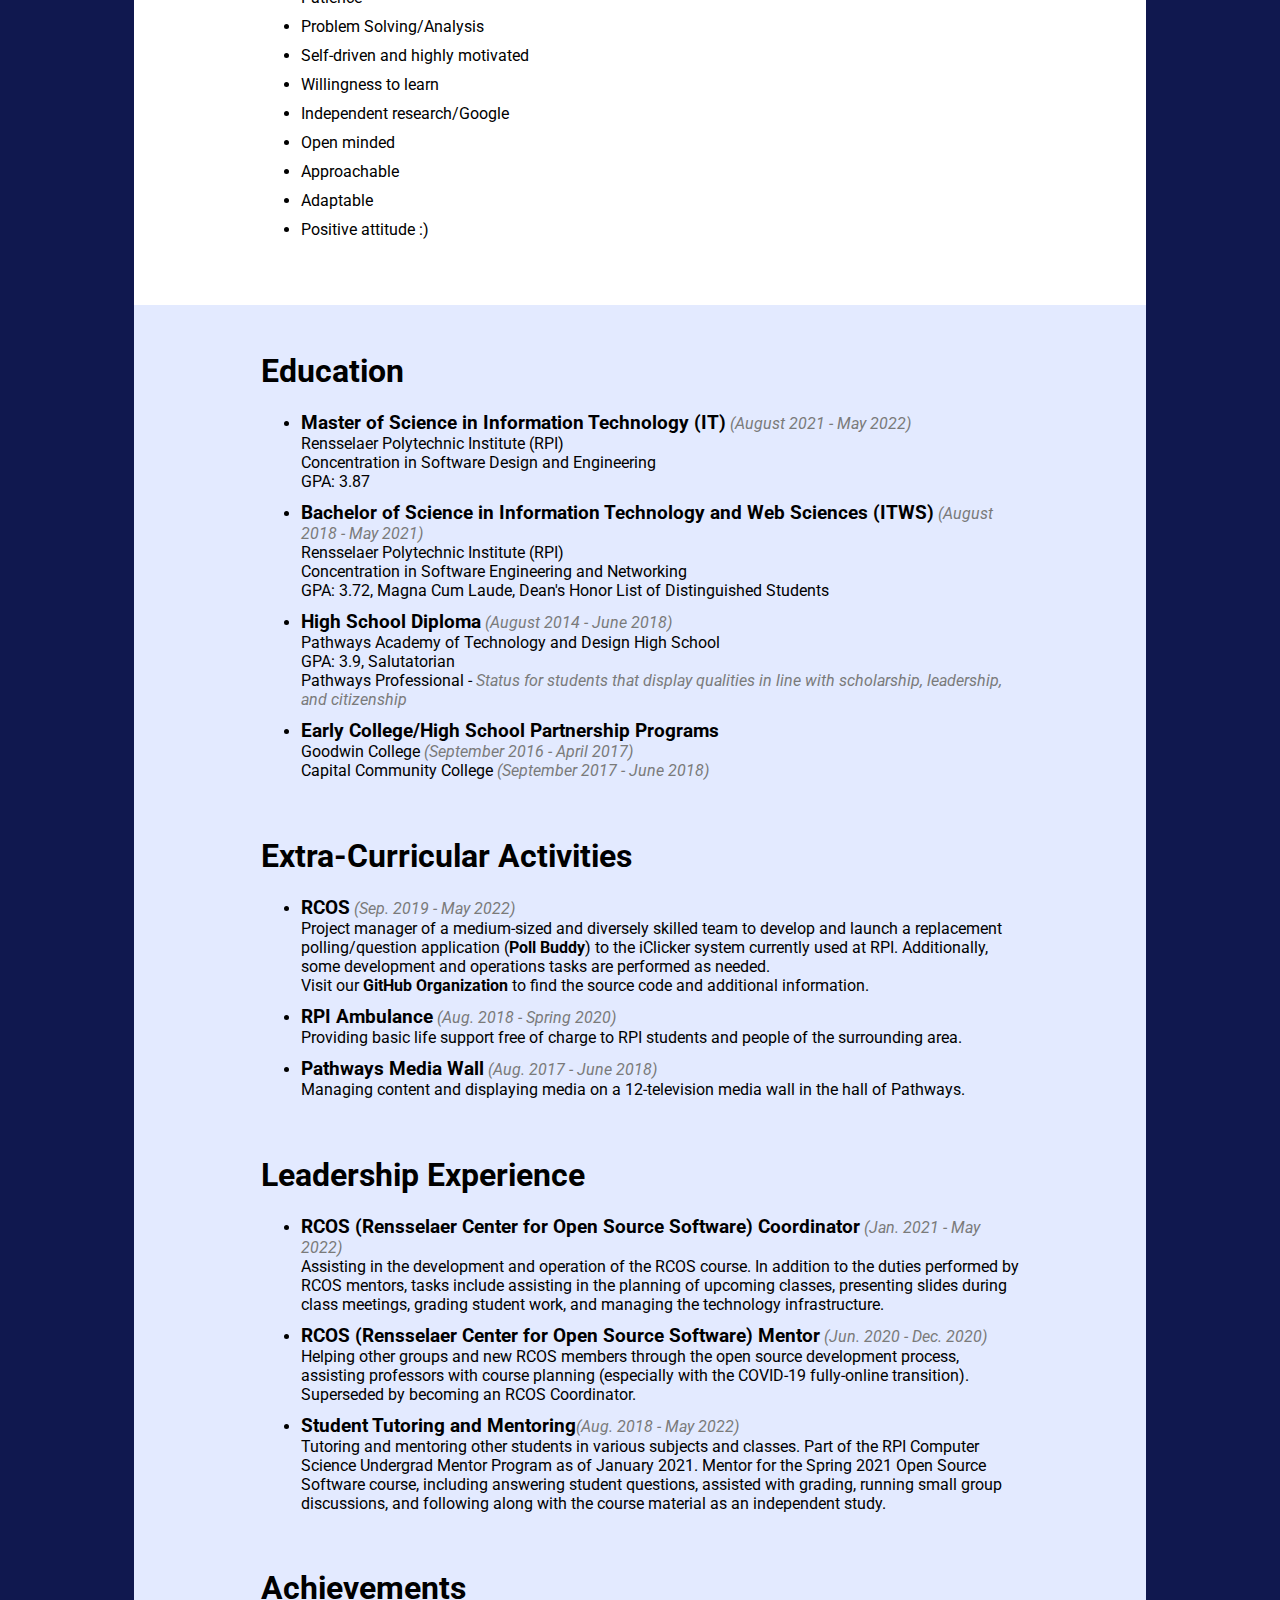
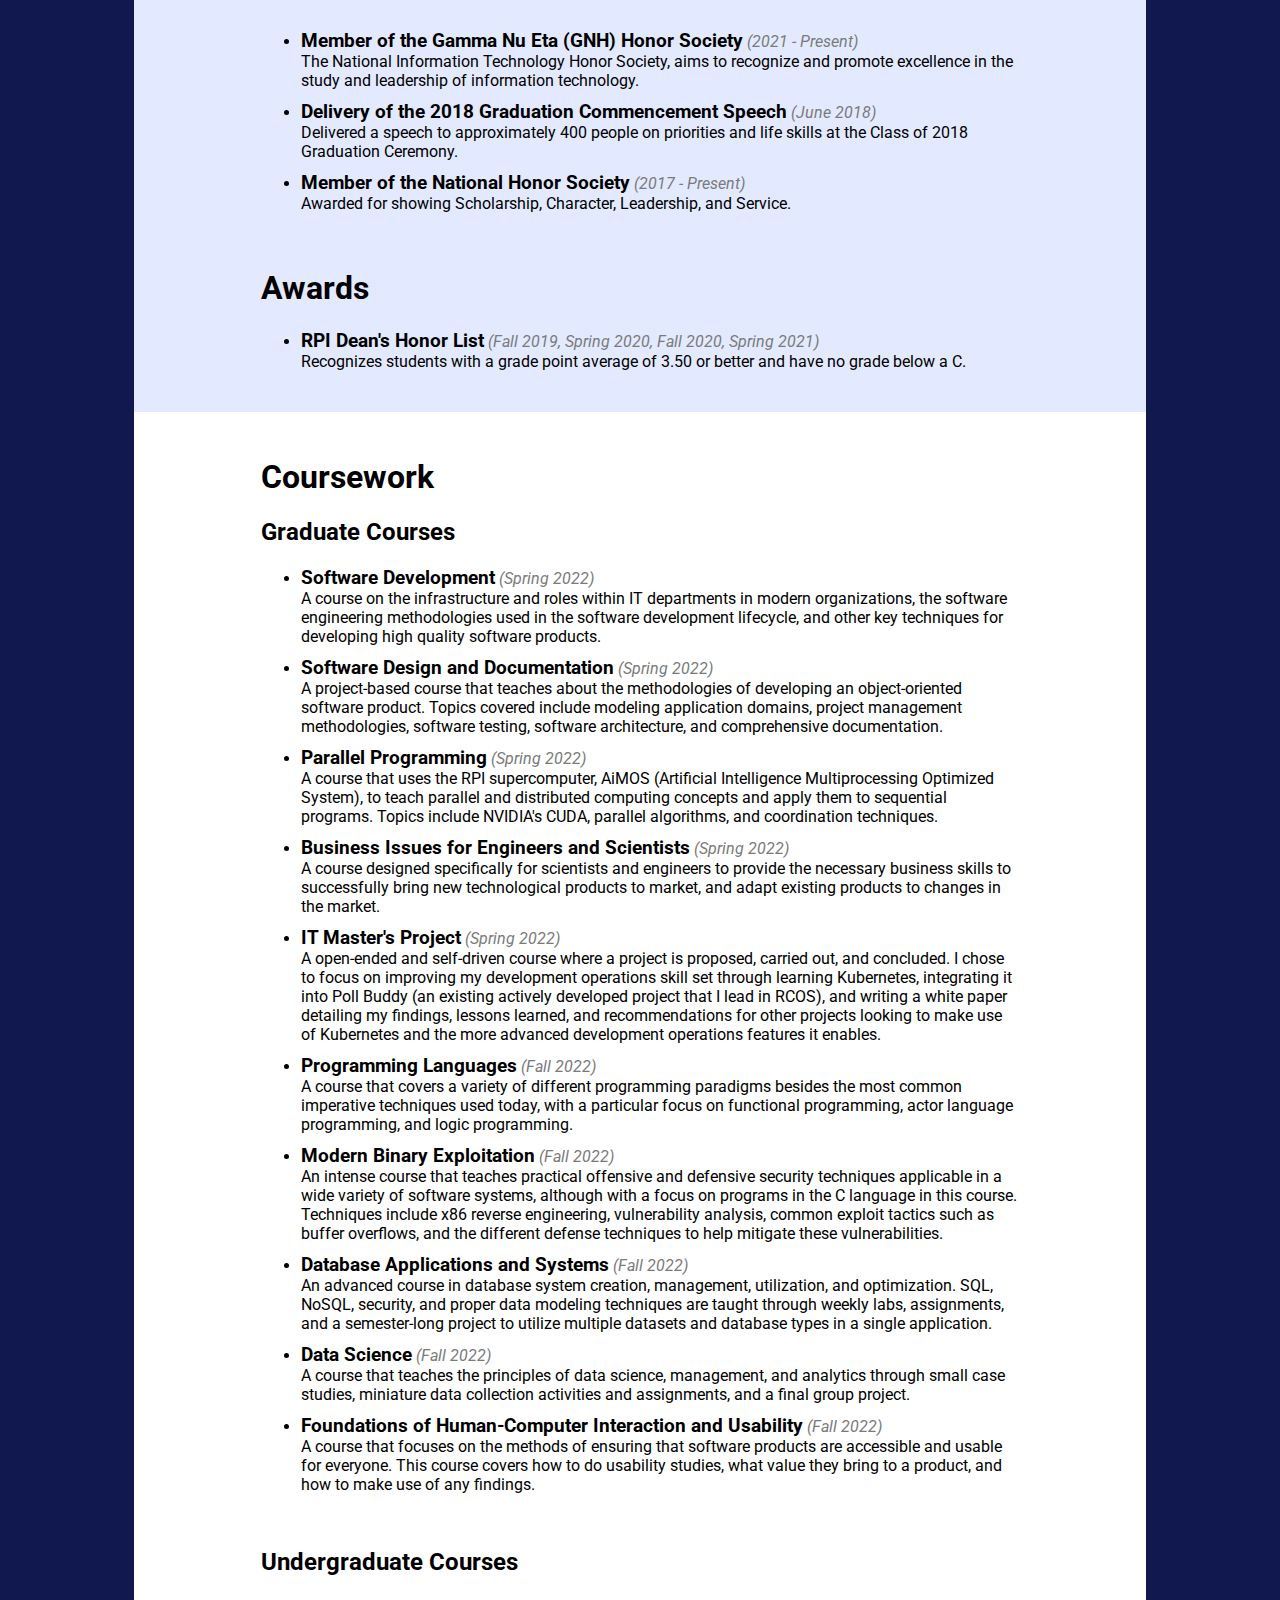
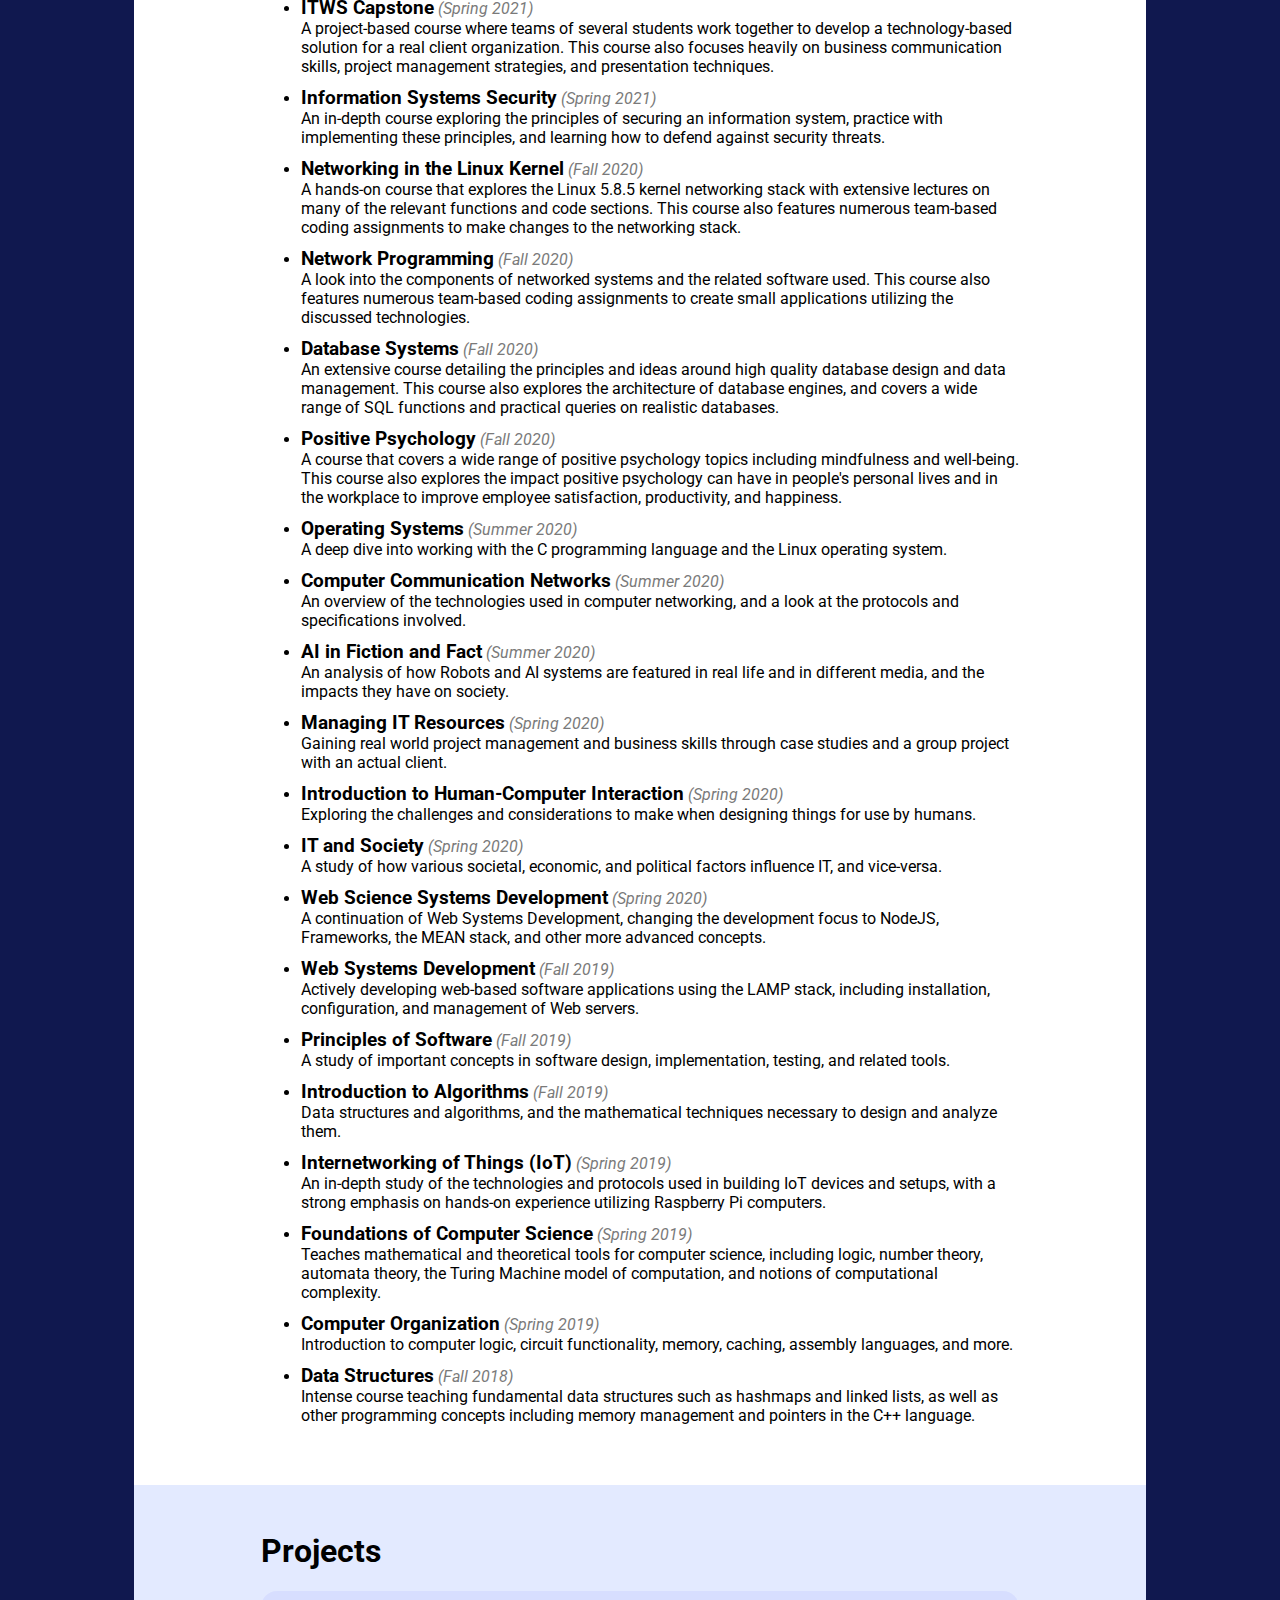
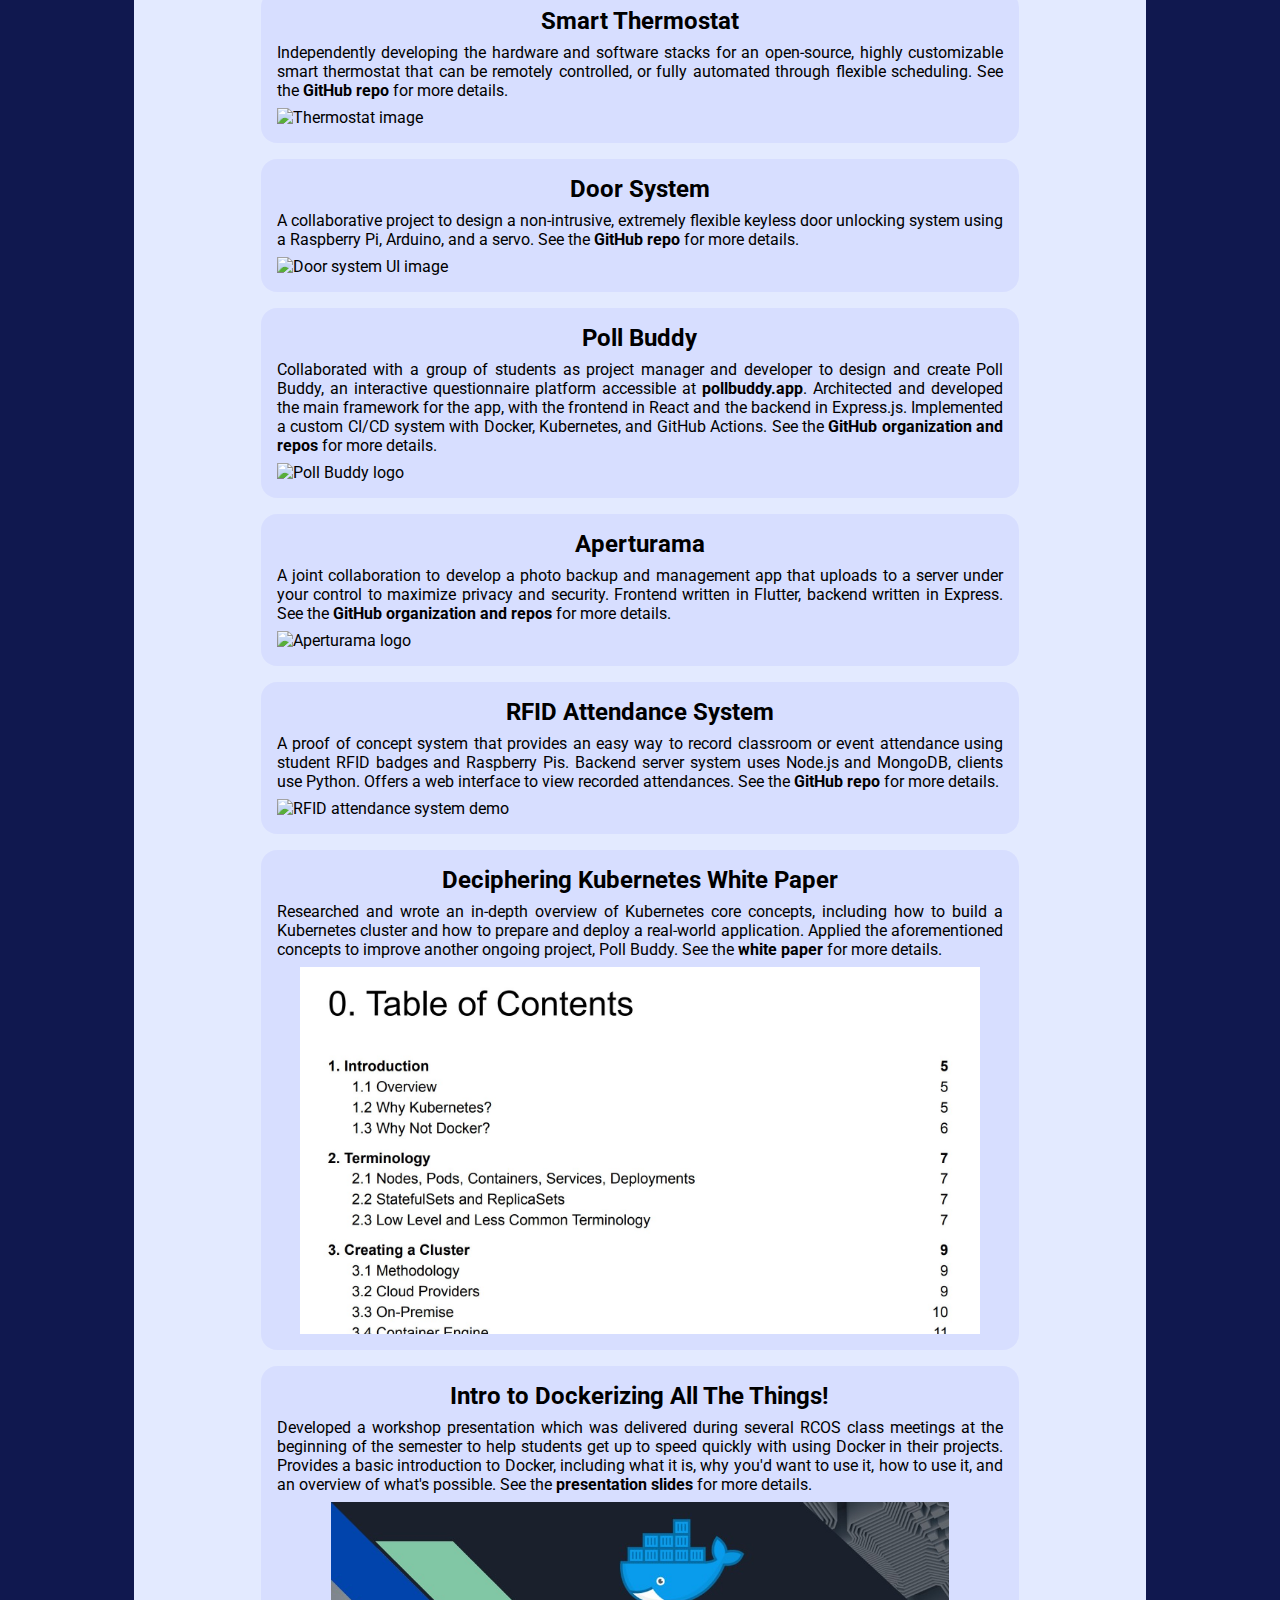
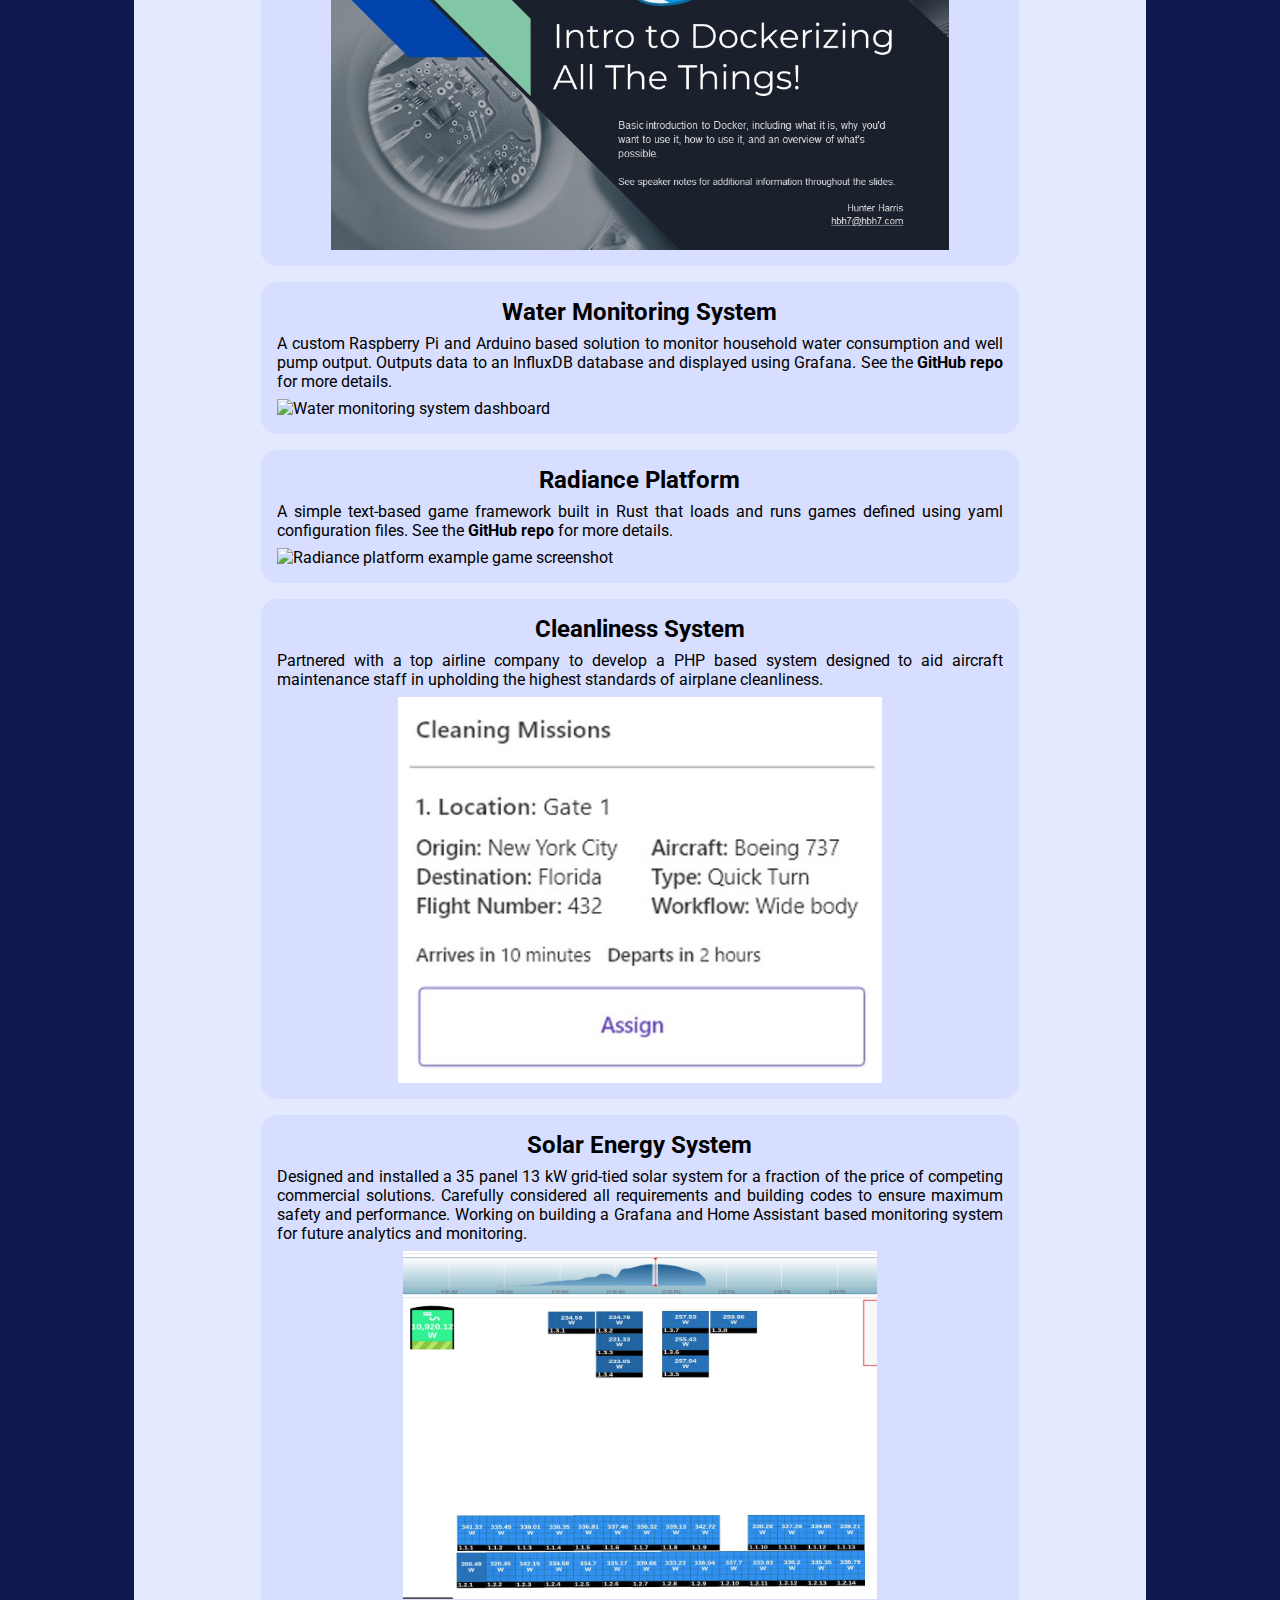
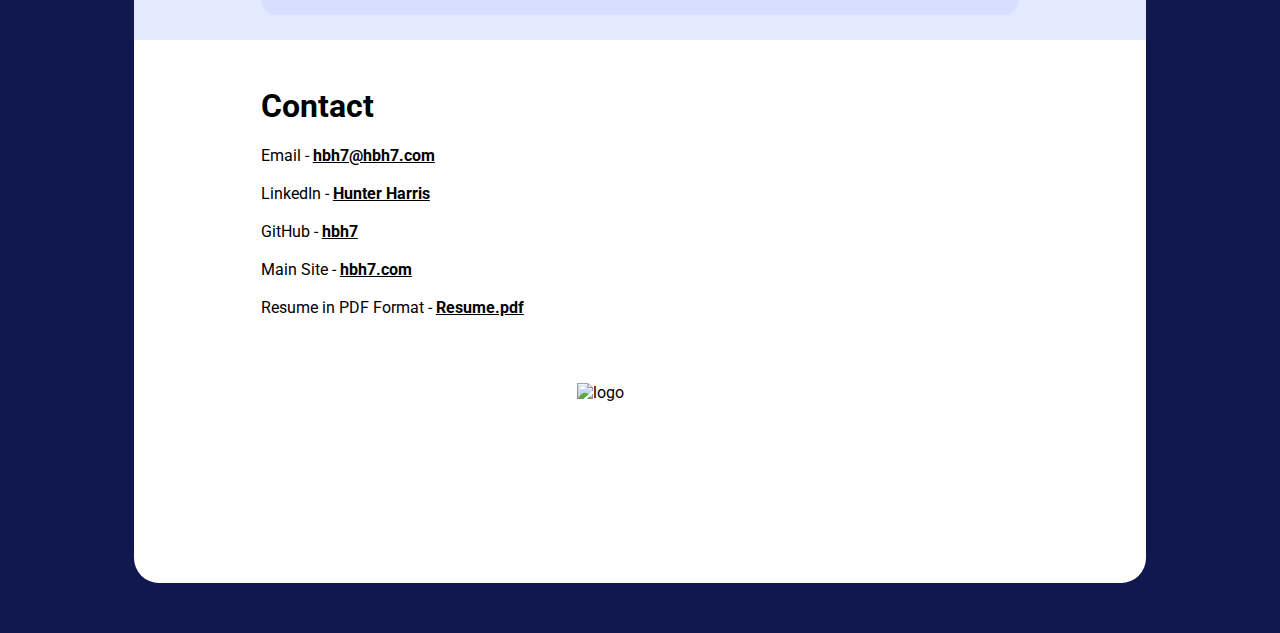
==== commit bea92394: "Added projects section and associated resources, other minor adjustments" ====
--- a/index.html
+++ b/index.html
@@ -20,11 +20,12 @@
    <div id="main">
       <div class="box0">
          <p style="padding: 15px 10px 0;text-align: center;">
-            Jump to: <a href="#workExperience">Employment Experiences</a> -
+            Jump to: <a href="#experience">Employment Experiences</a> -
                      <a href="#skills">Skills</a> -
                      <a href="#education">Education</a> -
-                     <a href="#relevantCoursework">Coursework</a> -
-                     <a href=#contact>Contact/Resources</a><br>
+                     <a href="#coursework">Coursework</a> -
+                     <a href="#projects">Projects</a> -
+                     <a href="#contact">Contact/Resources</a><br>
          </p>
          <a id="intro"></a>
          <h1 class="name"><span class="h">H</span>unter <span class="h">H</span>arris</h1>
@@ -36,7 +37,7 @@
       </div>
 
       <div class="box1">
-         <a id="workExperience"></a>
+         <a id="experience"></a>
          <div class="text-box">
             <h1>Employment Experience</h1>
             <h2>Current</h2>
@@ -340,7 +341,7 @@
       </div>
 
       <div class="box2">
-         <a id="relevantCoursework"></a>
+         <a id="coursework"></a>
          <div class="text-box">
             <h1>Coursework</h1>
             <h2>Graduate Courses</h2>
@@ -505,7 +506,105 @@
          </div>
       </div>
 
-      <div class="box1 end">
+      <div class="box1">
+         <a id="projects"></a>
+         <div class="text-box">
+            <h1>Projects</h1>
+            <div class="projects-container">
+
+               <div class="project">
+                  <h2>Smart Thermostat</h2>
+                  <p>
+                     Independently developing the hardware and software stacks for an open-source, highly customizable smart thermostat that can be remotely controlled, or fully automated through flexible scheduling. See the <a href="https://github.com/hbh7/SmartThermostat">GitHub repo</a> for more details.
+                  </p>
+                  <img src="https://github.com/hbh7/SmartThermostat/blob/master/repo_resources/hardware-front.jpg?raw=true" alt="Thermostat image">
+               </div>
+
+               <div class="project">
+                  <h2>Door System</h2>
+                  <p>
+                     A collaborative project to design a non-intrusive, extremely flexible keyless door unlocking system using a Raspberry Pi, Arduino, and a servo. See the <a href="https://github.com/hbh7/DoorSystem">GitHub repo</a> for more details.
+                  </p>
+                  <img src="https://github.com/hbh7/DoorSystem/blob/master/images/ui.png?raw=true" alt="Door system UI image">
+               </div>
+
+               <div class="project">
+                  <h2>Poll Buddy</h2>
+                  <p>
+                     Collaborated with a group of students as project manager and developer to design and create Poll Buddy, an interactive questionnaire platform accessible at <a href="https://pollbuddy.app">pollbuddy.app</a>. Architected and developed the main framework for the app, with the frontend in React and the backend in Express.js. Implemented a custom CI/CD system with Docker, Kubernetes, and GitHub Actions. See the <a href="https://github.com/PollBuddy">GitHub organization and repos</a> for more details.
+                  </p>
+                  <img src="https://raw.githubusercontent.com/PollBuddy/Resources/main/Branding/Poll%20Buddy%20Logo.png" alt="Poll Buddy logo">
+               </div>
+
+               <div class="project">
+                  <h2>Aperturama</h2>
+                  <p>
+                     A joint collaboration to develop a photo backup and management app that uploads to a server under your control to maximize privacy and security. Frontend written in Flutter, backend written in Express. See the <a href="https://github.com/Aperturama">GitHub organization and repos</a> for more details.
+                  </p>
+                  <img src="https://github.com/Aperturama/Aperturama-Frontend/blob/main/assets/logo.png?raw=true" alt="Aperturama logo">
+               </div>
+
+               <div class="project">
+                  <h2>RFID Attendance System</h2>
+                  <p>
+                     A proof of concept system that provides an easy way to record classroom or event attendance using student RFID badges and Raspberry Pis. Backend server system uses Node.js and MongoDB, clients use Python. Offers a web interface to view recorded attendances. See the <a href="https://github.com/hbh7/RFID-Attendance-System">GitHub repo</a> for more details.
+                  </p>
+                  <img src="https://github.com/hbh7/RFID-Attendance-System/blob/master/resources/Hardware.jpg?raw=true" alt="RFID attendance system demo">
+               </div>
+
+               <div class="project">
+                  <h2>Deciphering Kubernetes White Paper</h2>
+                  <p>
+                     Researched and wrote an in-depth overview of Kubernetes core concepts, including how to build a Kubernetes cluster and how to prepare and deploy a real-world application. Applied the aforementioned concepts to improve another ongoing project, Poll Buddy. See the <a href="https://hbh7.com/dl/kubernetes-whitepaper.pdf">white paper</a> for more details.
+                  </p>
+                  <img src="resources/whitepaper.jpg" alt="White paper table of contents">
+               </div>
+
+               <div class="project">
+                  <h2>Intro to Dockerizing All The Things!</h2>
+                  <p>
+                     Developed a workshop presentation which was delivered during several RCOS class meetings at the beginning of the semester to help students get up to speed quickly with using Docker in their projects. Provides a basic introduction to Docker, including what it is, why you'd want to use it, how to use it, and an overview of what's possible. See the <a href="https://hbh7.com/dl/intro-to-dockerizing-all-the-things.pptx">presentation slides</a> for more details.
+                  </p>
+                  <img src="resources/intro-to-dockerizing-all-the-things.jpg" alt="Presentation slide">
+               </div>
+
+               <div class="project">
+                  <h2>Water Monitoring System</h2>
+                  <p>
+                     A custom Raspberry Pi and Arduino based solution to monitor household water consumption and well pump output. Outputs data to an InfluxDB database and displayed using Grafana. See the <a href="https://github.com/hbh7/WaterMonitoringSystem">GitHub repo</a> for more details.
+                  </p>
+                  <img src="https://raw.githubusercontent.com/hbh7/WaterMonitoringSystem/main/grafana/grafana.jpg" alt="Water monitoring system dashboard">
+               </div>
+
+               <div class="project">
+                  <h2>Radiance Platform</h2>
+                  <p>
+                     A simple text-based game framework built in Rust that loads and runs games defined using yaml configuration files. See the <a href="https://github.com/Radiance-Platform/RadiancePlatform">GitHub repo</a> for more details.
+                  </p>
+                  <img src="https://raw.githubusercontent.com/Radiance-Platform/RadiancePlatform/main/resources/demo-1.jpg" alt="Radiance platform example game screenshot">
+               </div>
+
+               <div class="project">
+                  <h2>Cleanliness System</h2>
+                  <p>
+                     Partnered with a top airline company to develop a PHP based system designed to aid aircraft maintenance staff in upholding the highest standards of airplane cleanliness.
+                  </p>
+                  <img src="resources/cleanliness-system.jpg" alt="Cleanliness system demo">
+               </div>
+
+               <div class="project">
+                  <h2>Solar Energy System</h2>
+                  <p>
+                     Designed and installed a 35 panel 13 kW grid-tied solar system for a fraction of the price of competing commercial solutions. Carefully considered all requirements and building codes to ensure maximum safety and performance. Working on building a Grafana and Home Assistant based monitoring system for future analytics and monitoring.
+                  </p>
+                  <img src="resources/solar.jpg" alt="Solar production and layout chart">
+               </div>
+
+            </div>
+         </div>
+      </div>
+
+      <div class="box2 end">
          <a id="contact"></a>
          <div class="text-box">
             <h1>Contact</h1>
--- a/resources/styles.css
+++ b/resources/styles.css
@@ -171,3 +171,61 @@
    font-weight: normal;
    color: #7a7a7a;
 }
+
+
+
+/* Projects Section */
+
+.projects-container {
+   display: flex;
+   flex-wrap: wrap;
+   gap: 16px;
+}
+
+.project {
+   flex: 0 0 calc(33.33% - 43px); /* 33.33% width for three items per row, minus some margin */
+   display: flex;
+   flex-direction: column;
+   gap: 8px;
+   /*max-width: 30%;*/
+   max-height: 468px;
+   border-radius: 16px;
+   background-color: rgba(0, 0, 255, 0.05);
+   transition: 0.2s;
+   padding: 16px;
+}
+
+.project:hover {
+   background-color: rgba(0, 0, 255, 0.15);
+}
+
+/* For smaller window widths, convert to a 2 or 1 item per row format */
+@media (max-width: 2000px) {
+   .project {
+      flex: 0 0 calc(50% - 40px);
+   }
+}
+@media (max-width: 1300px) {
+   .project {
+      flex: 0 0 calc(100% - 32px);
+   }
+}
+
+.project h2 {
+   text-align: center;
+   margin: 0;
+}
+
+.project p {
+   text-align: justify;
+   margin: 0;
+}
+
+.project img {
+   max-width: 100%; /* Ensure the image doesn't exceed the parent's width */
+   max-height: 100%; /* Allow the image to take its natural height within the constraints */
+   min-height: 0; /* Critical for it to not overflow the div sometimes */
+   margin: auto;
+   object-fit: contain;
+   width: 100%;
+}
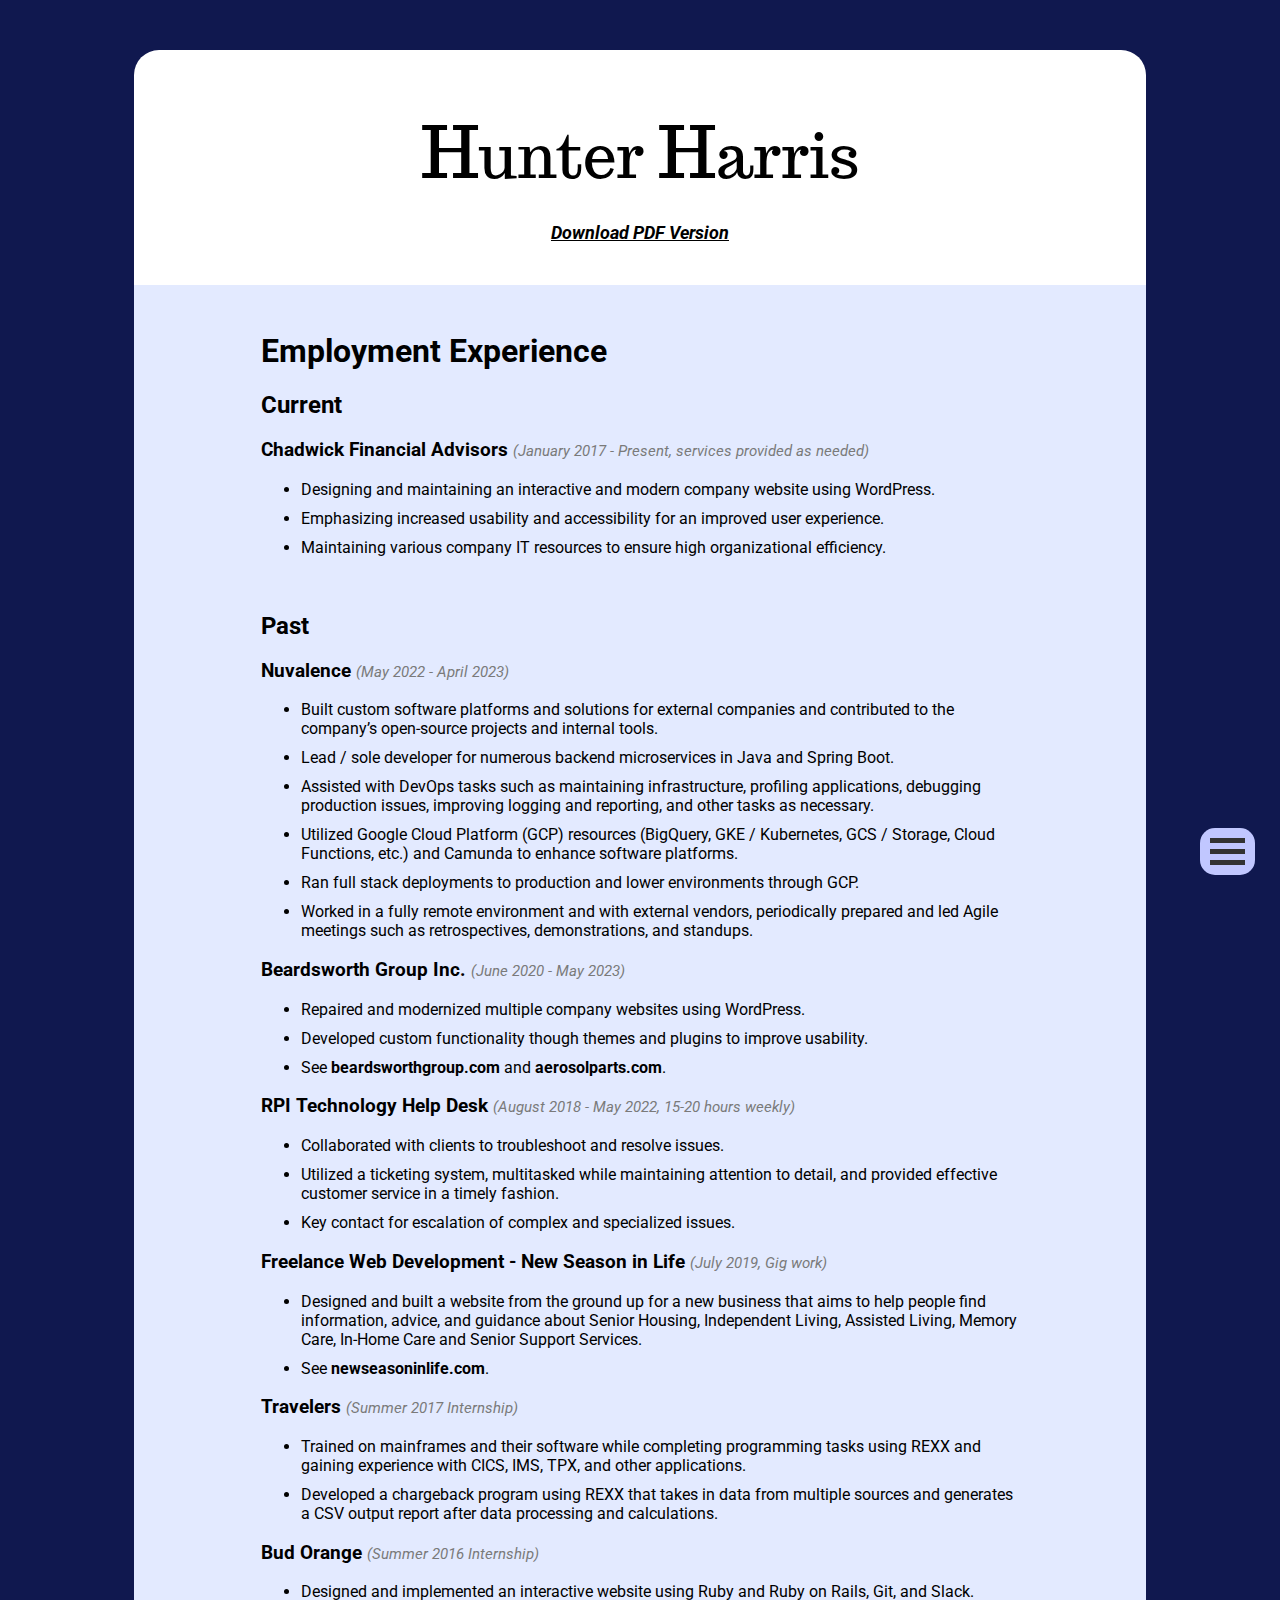
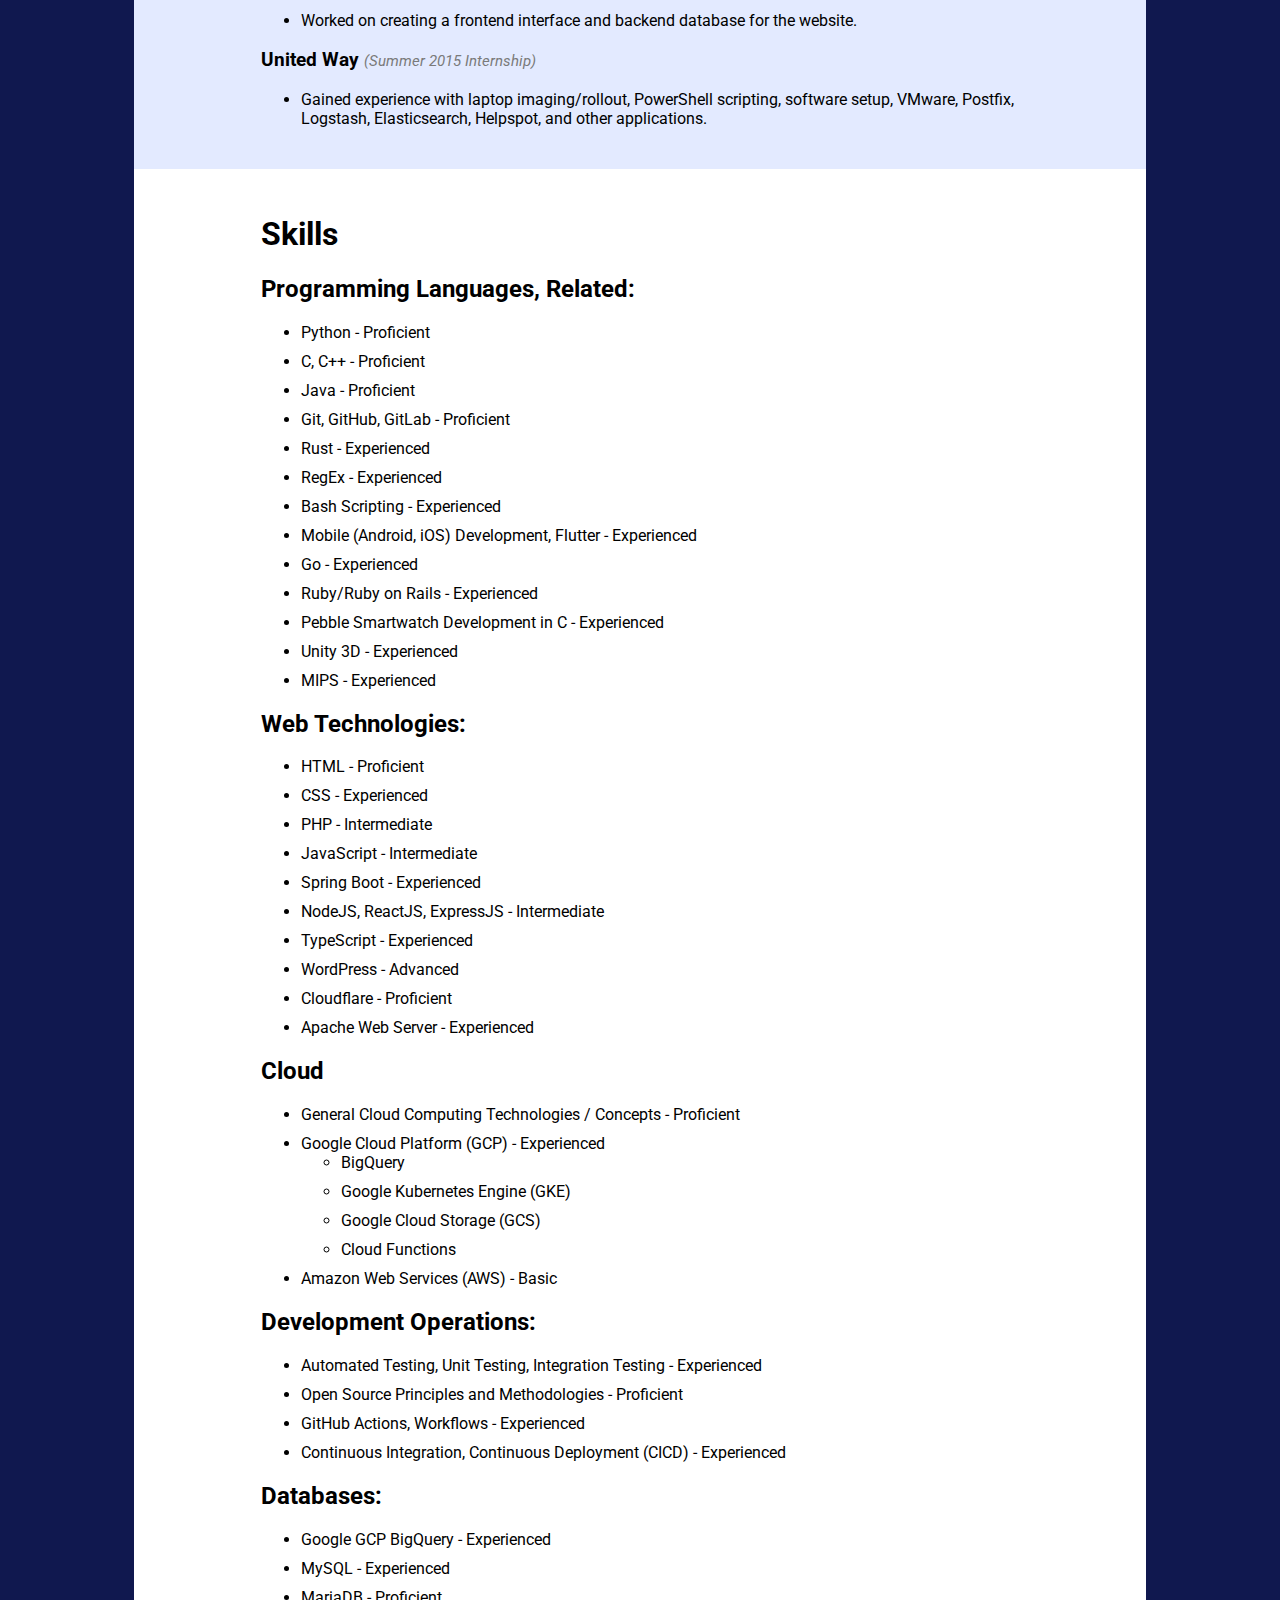
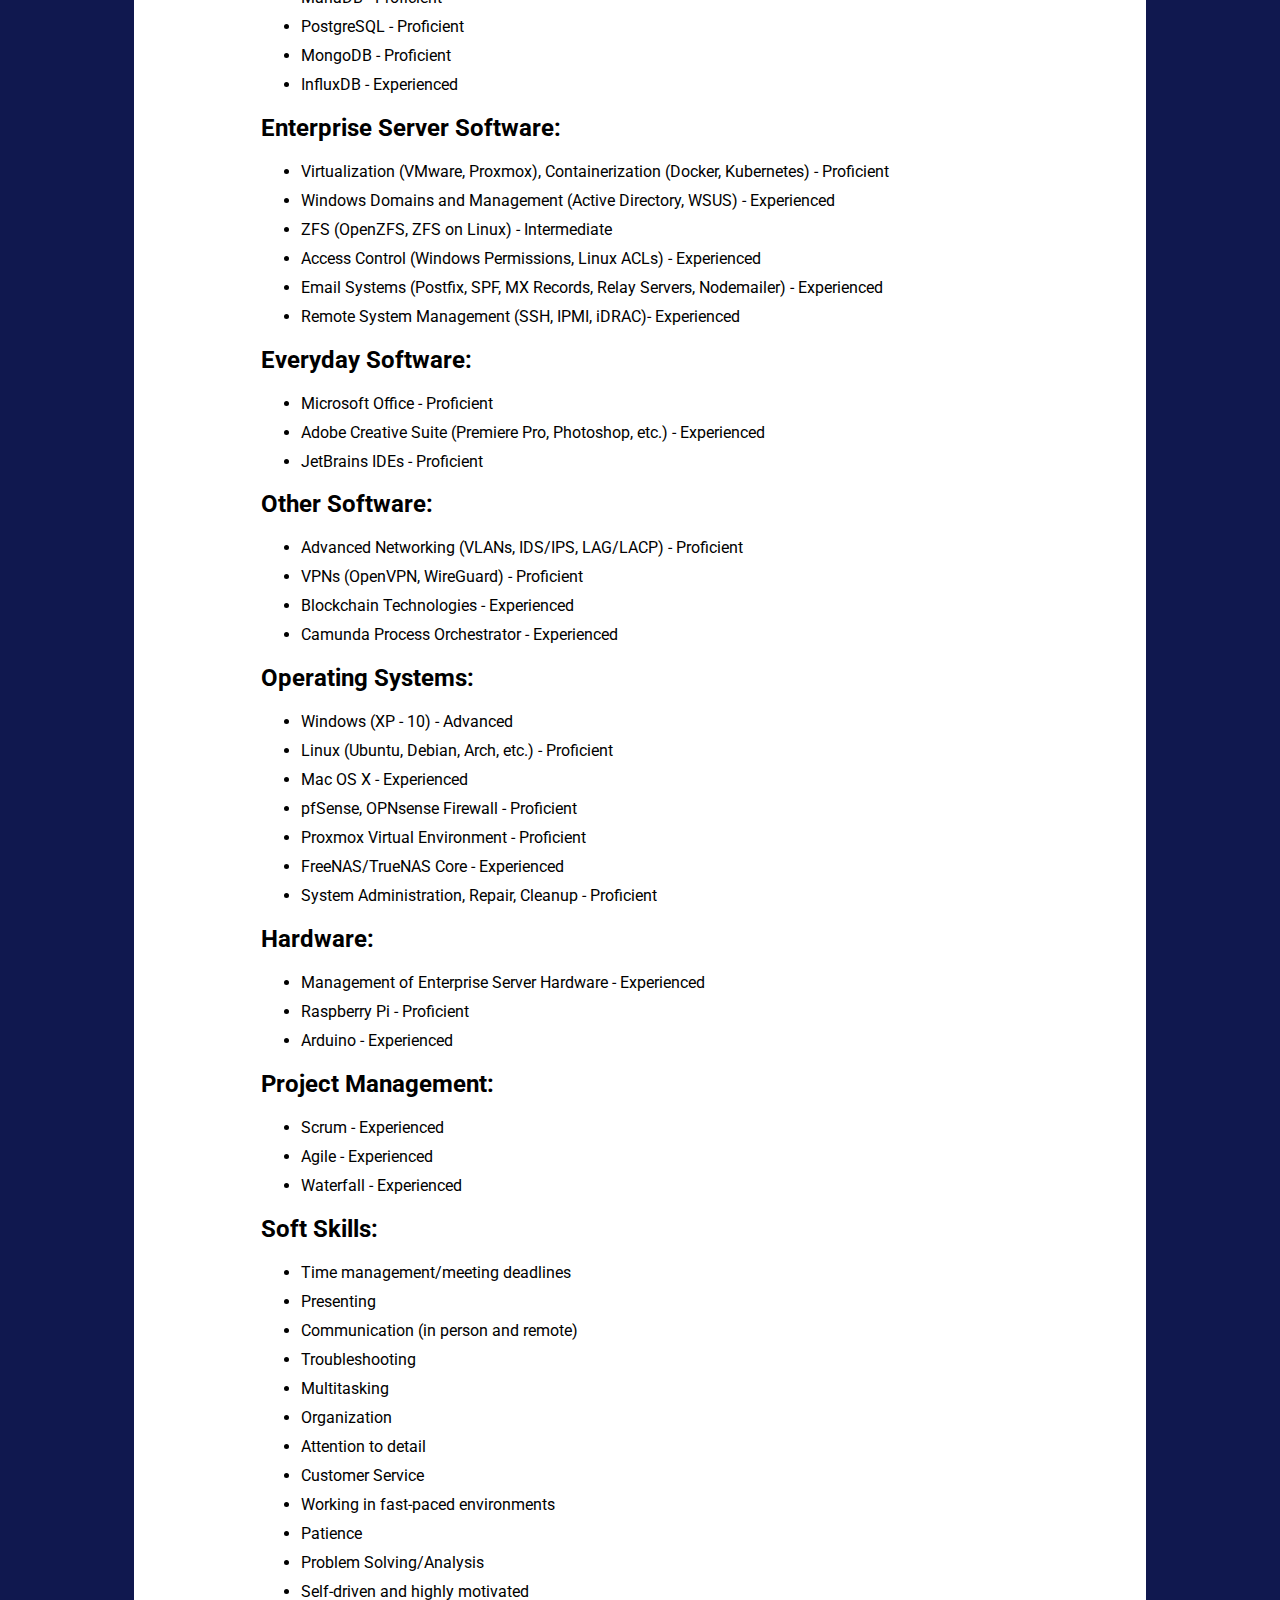
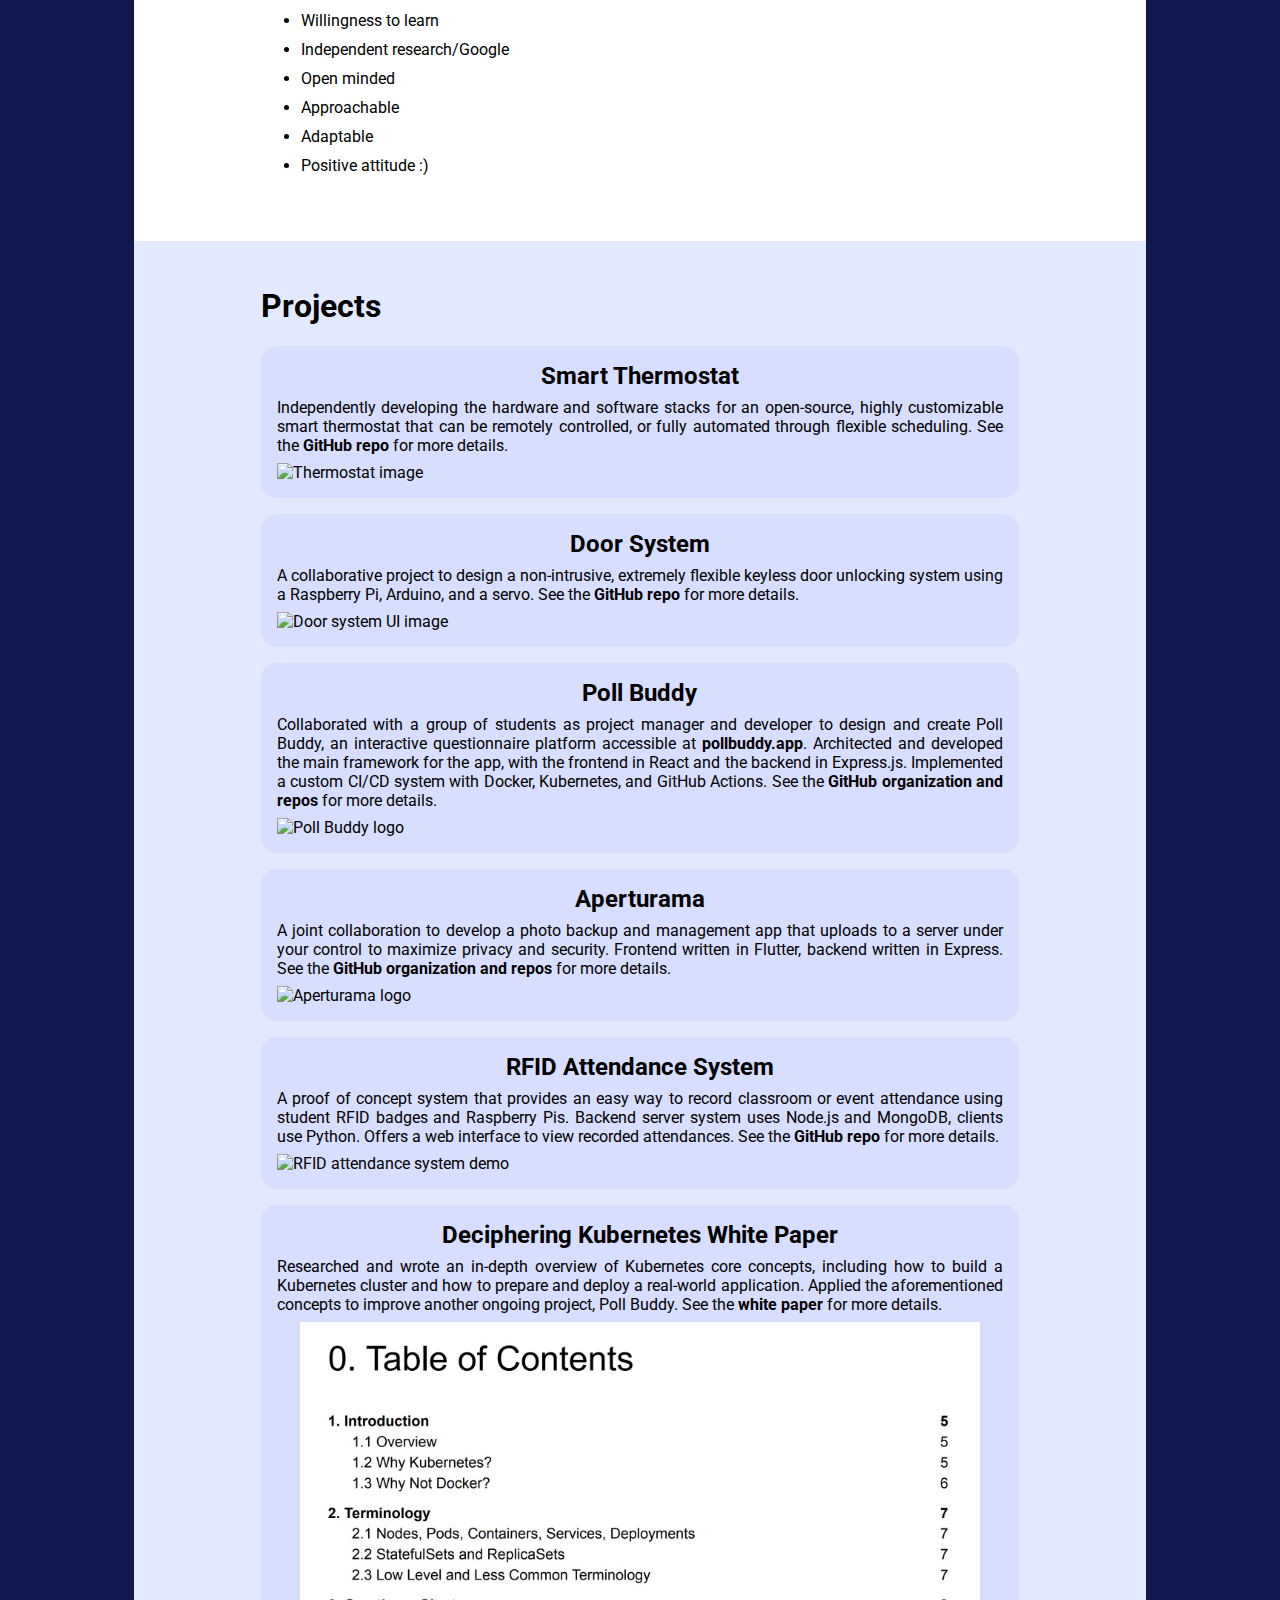
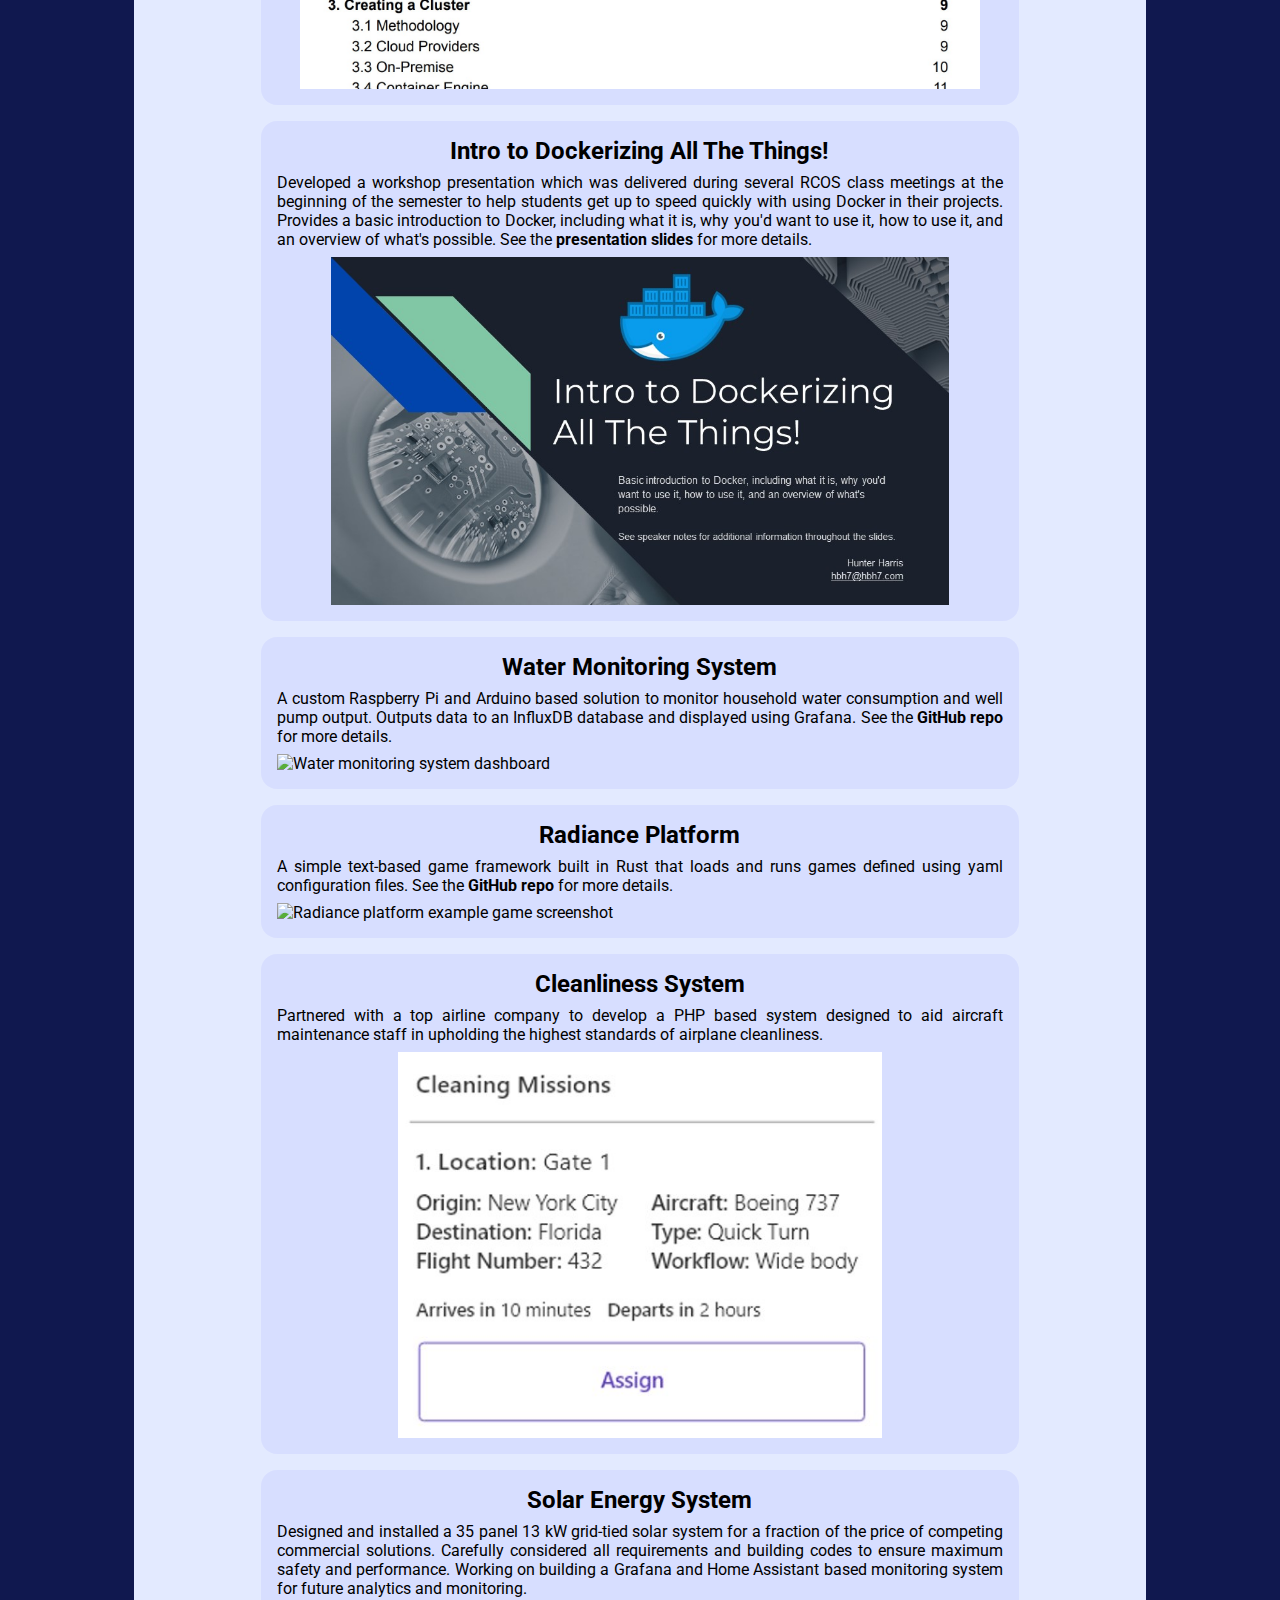
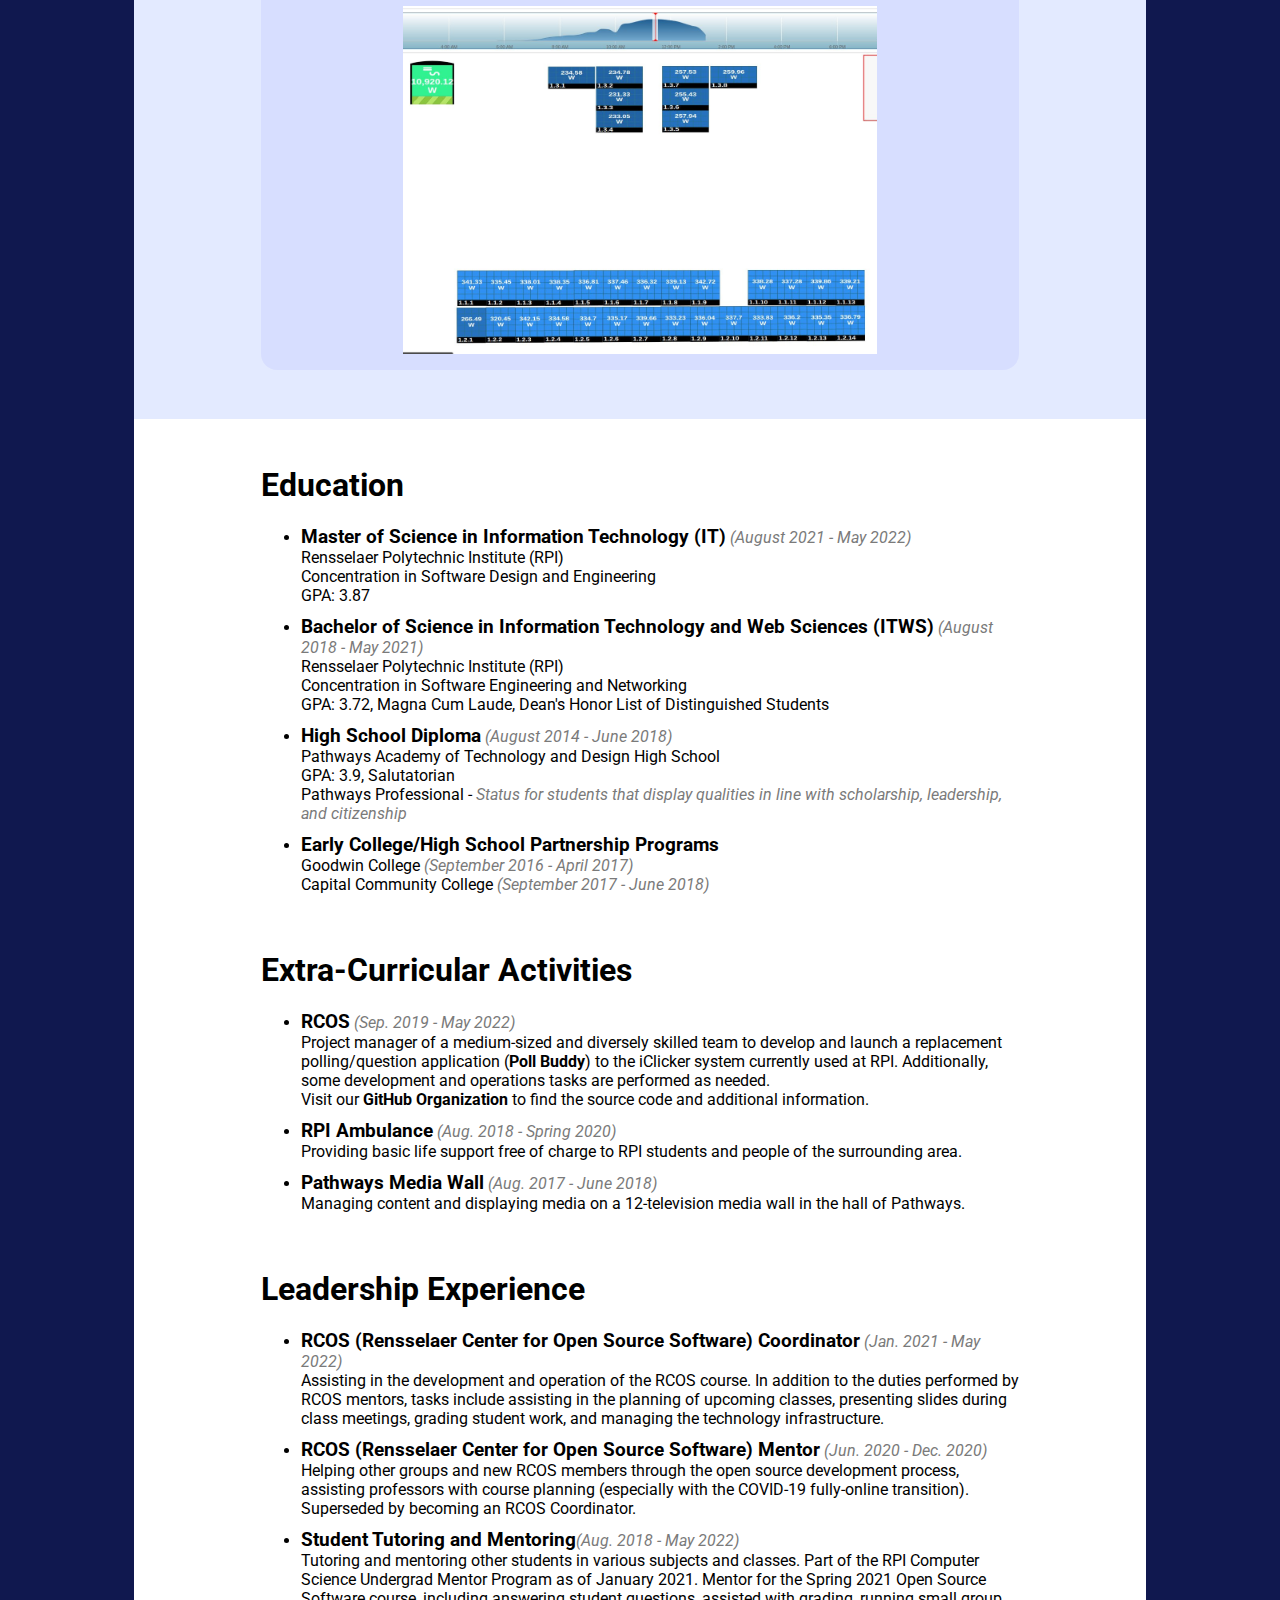
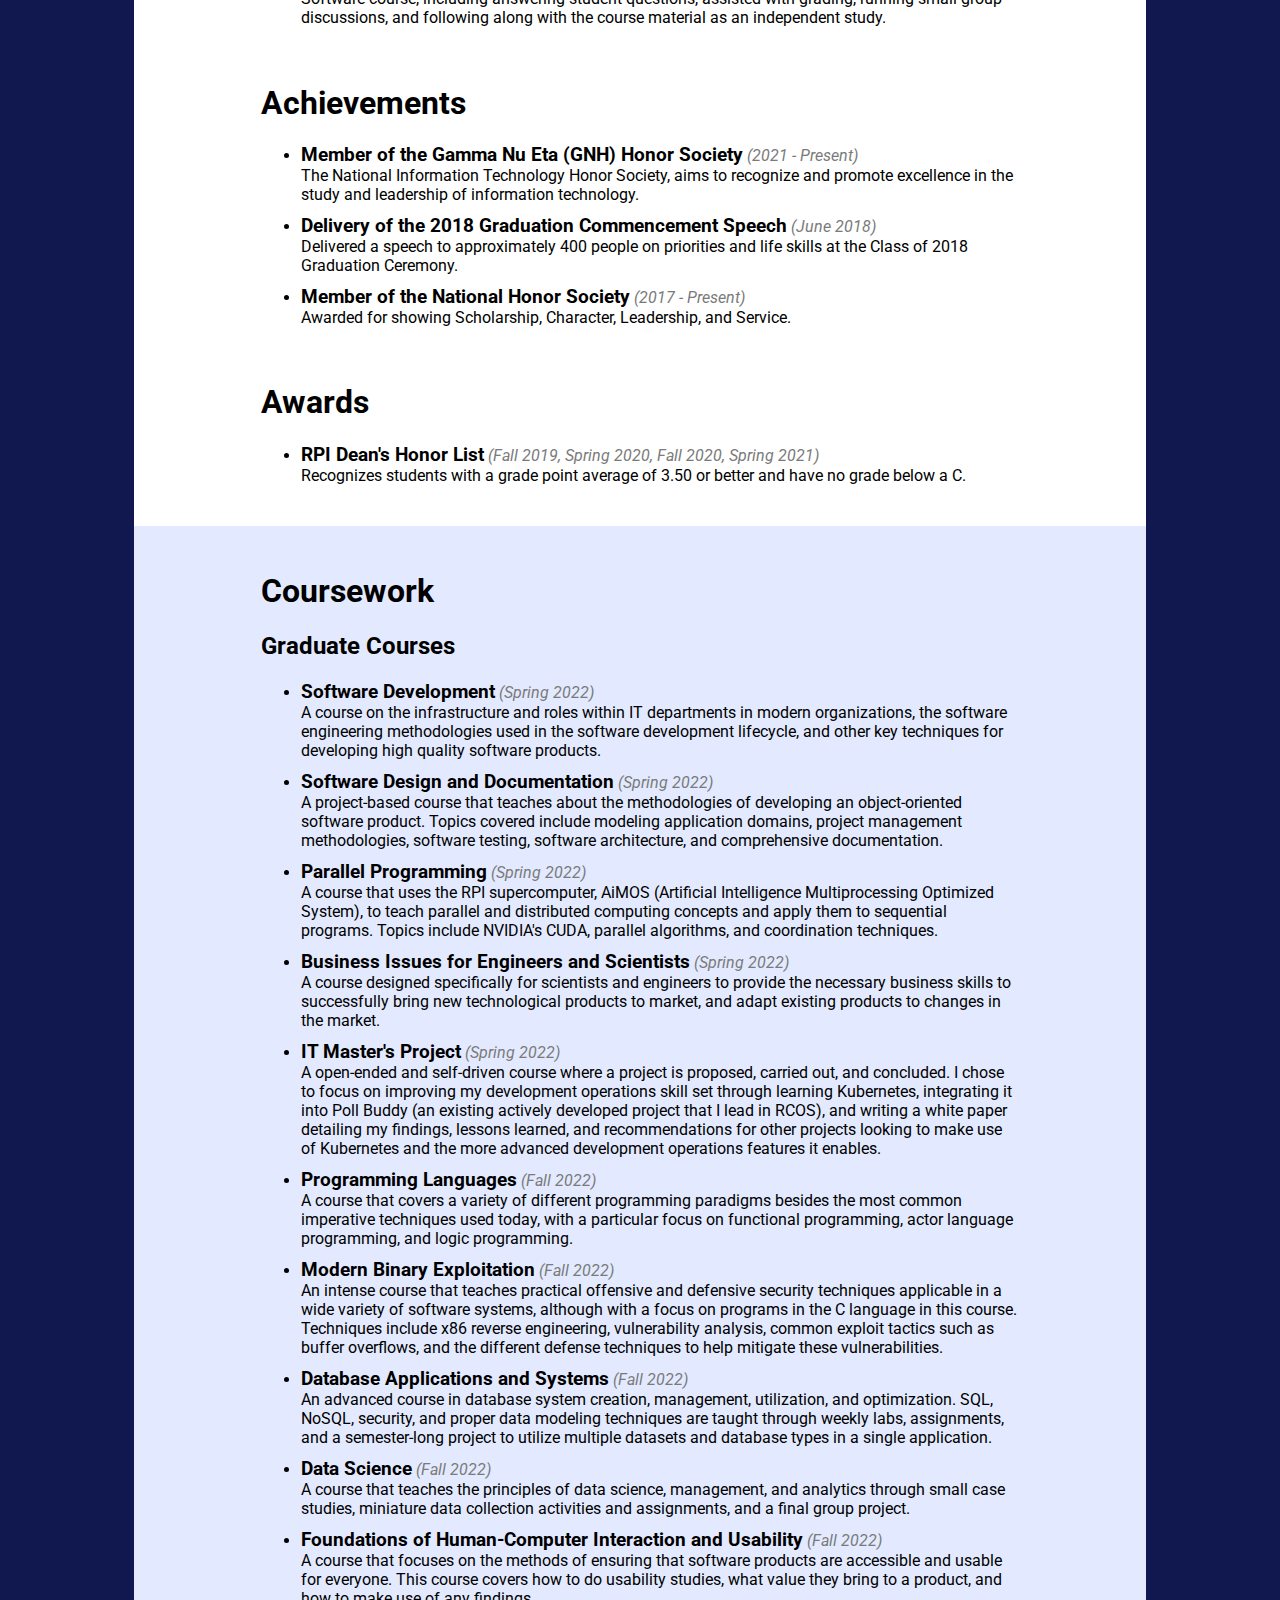
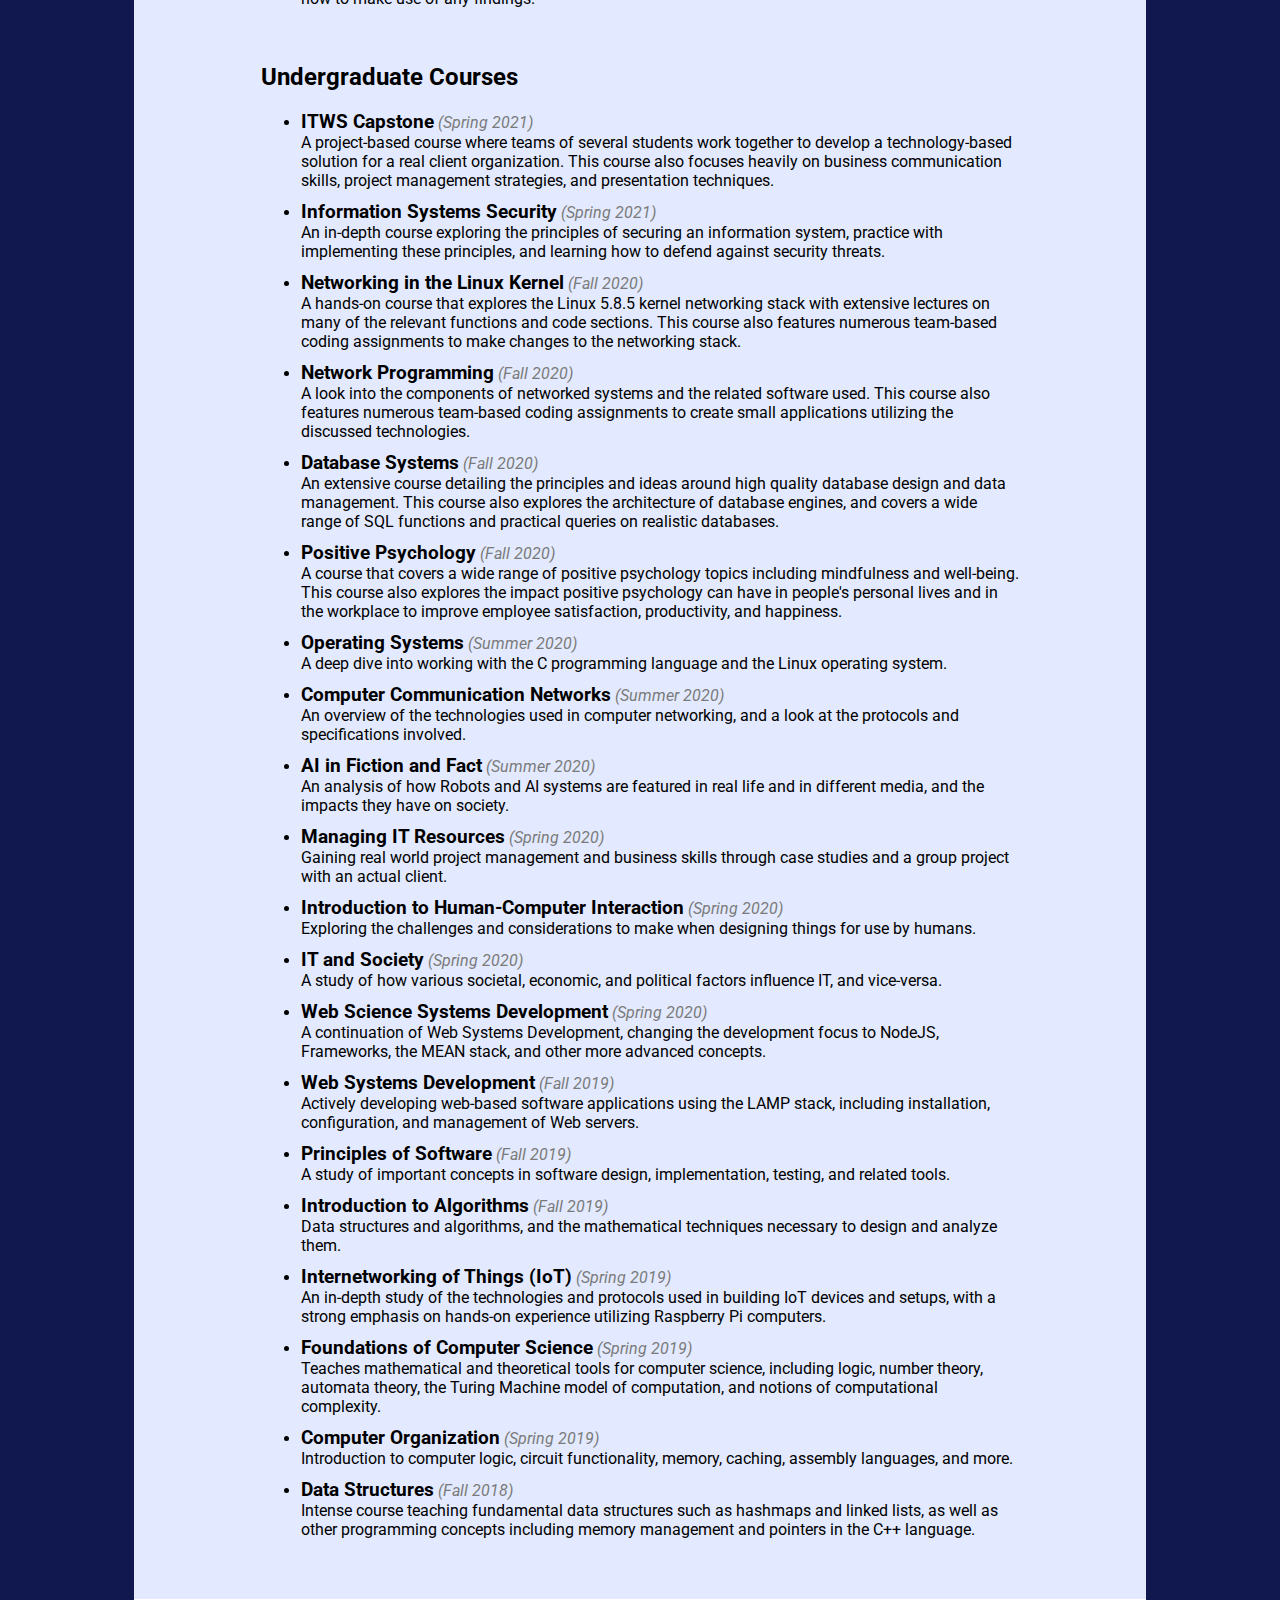
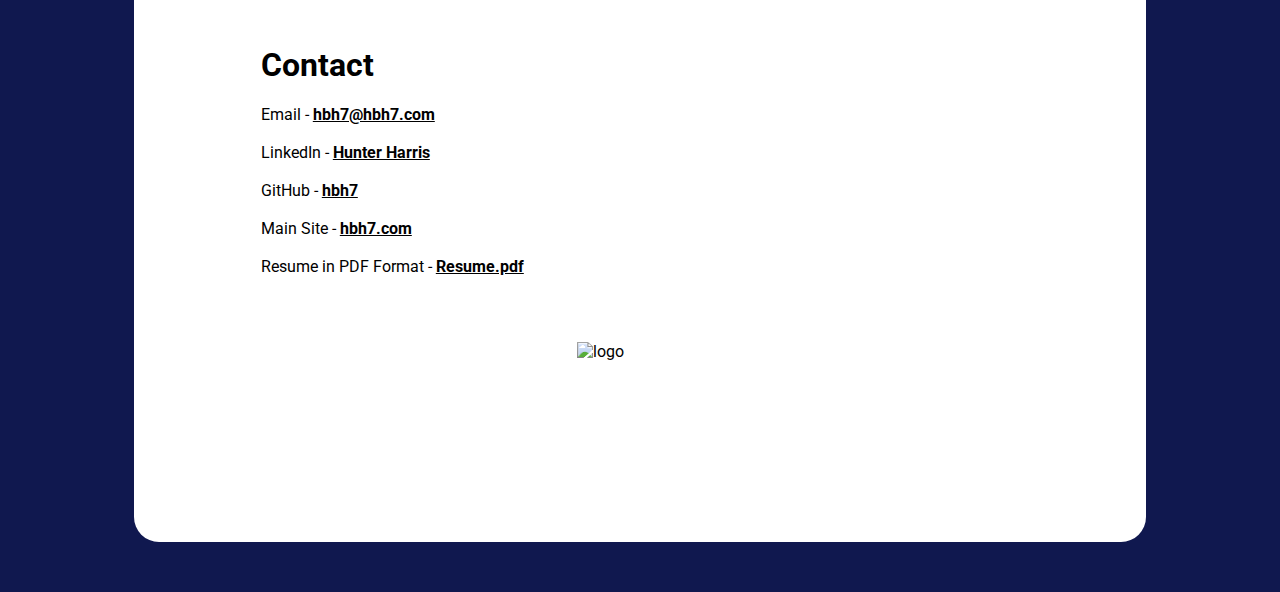
==== commit 65895396: "Moved projects section up, added redesigned menu system, misc. cleanups" ====
--- a/index.html
+++ b/index.html
@@ -11,25 +11,33 @@
    <meta property="og:image" content="resources/logo.png"/>
    <meta property="og:url" content="https://hbh7.com/resume"/>
    <meta property="og:description" content="The web-based resume of Hunter Harris. A PDF version is also available."/>
+   <script async defer src="resources/scripts.js"></script>
    <title>Resume</title>
 </head>
 <body>
-   <a class="to-top" href=#top>
-      <img id="to-top" alt="Go to top" src="resources/totop.png">
-   </a>
+   <div id="menu">
+      <div id="menu-content">
+         <span>Jump to:</span>
+         <ul>
+            <li><a href="#top">Top</a></li>
+            <li><a href="#experience">Employment Experiences</a></li>
+            <li><a href="#skills">Skills</a></li>
+            <li><a href="#projects">Projects</a></li>
+            <li><a href="#education">Education</a></li>
+            <li><a href="#coursework">Coursework</a></li>
+            <li><a href="#contact">Contact/Resources</a></li>
+         </ul>
+      </div>
+      <div id="menu-button" onclick="expandMenu(this)">
+         <div id="menu-button-bar-1"></div>
+         <div id="menu-button-bar-2"></div>
+         <div id="menu-button-bar-3"></div>
+      </div>
+   </div>
    <div id="main">
       <div class="box0">
-         <p style="padding: 15px 10px 0;text-align: center;">
-            Jump to: <a href="#experience">Employment Experiences</a> -
-                     <a href="#skills">Skills</a> -
-                     <a href="#education">Education</a> -
-                     <a href="#coursework">Coursework</a> -
-                     <a href="#projects">Projects</a> -
-                     <a href="#contact">Contact/Resources</a><br>
-         </p>
-         <a id="intro"></a>
-         <h1 class="name"><span class="h">H</span>unter <span class="h">H</span>arris</h1>
-         <div class="text-box" style="text-align: center">
+         <div class="text-box">
+            <h1 class="name"><span class="h">H</span>unter <span class="h">H</span>arris</h1>
             <p style="font-style: italic; font-size: 110%; color: #7a7a7a; padding-top: 30px">
                <a href="Hunter_Harris_Resume.pdf"><u>Download PDF Version</u></a>
             </p>
@@ -249,6 +257,104 @@
       </div>
 
       <div class="box1">
+         <a id="projects"></a>
+         <div class="text-box">
+            <h1>Projects</h1>
+            <div class="projects-container">
+
+               <div class="project">
+                  <h2>Smart Thermostat</h2>
+                  <p>
+                     Independently developing the hardware and software stacks for an open-source, highly customizable smart thermostat that can be remotely controlled, or fully automated through flexible scheduling. See the <a href="https://github.com/hbh7/SmartThermostat">GitHub repo</a> for more details.
+                  </p>
+                  <img src="https://github.com/hbh7/SmartThermostat/blob/master/repo_resources/hardware-front.jpg?raw=true" alt="Thermostat image">
+               </div>
+
+               <div class="project">
+                  <h2>Door System</h2>
+                  <p>
+                     A collaborative project to design a non-intrusive, extremely flexible keyless door unlocking system using a Raspberry Pi, Arduino, and a servo. See the <a href="https://github.com/hbh7/DoorSystem">GitHub repo</a> for more details.
+                  </p>
+                  <img src="https://github.com/hbh7/DoorSystem/blob/master/images/ui.png?raw=true" alt="Door system UI image">
+               </div>
+
+               <div class="project">
+                  <h2>Poll Buddy</h2>
+                  <p>
+                     Collaborated with a group of students as project manager and developer to design and create Poll Buddy, an interactive questionnaire platform accessible at <a href="https://pollbuddy.app">pollbuddy.app</a>. Architected and developed the main framework for the app, with the frontend in React and the backend in Express.js. Implemented a custom CI/CD system with Docker, Kubernetes, and GitHub Actions. See the <a href="https://github.com/PollBuddy">GitHub organization and repos</a> for more details.
+                  </p>
+                  <img src="https://raw.githubusercontent.com/PollBuddy/Resources/main/Branding/Poll%20Buddy%20Logo.png" alt="Poll Buddy logo">
+               </div>
+
+               <div class="project">
+                  <h2>Aperturama</h2>
+                  <p>
+                     A joint collaboration to develop a photo backup and management app that uploads to a server under your control to maximize privacy and security. Frontend written in Flutter, backend written in Express. See the <a href="https://github.com/Aperturama">GitHub organization and repos</a> for more details.
+                  </p>
+                  <img src="https://github.com/Aperturama/Aperturama-Frontend/blob/main/assets/logo.png?raw=true" alt="Aperturama logo">
+               </div>
+
+               <div class="project">
+                  <h2>RFID Attendance System</h2>
+                  <p>
+                     A proof of concept system that provides an easy way to record classroom or event attendance using student RFID badges and Raspberry Pis. Backend server system uses Node.js and MongoDB, clients use Python. Offers a web interface to view recorded attendances. See the <a href="https://github.com/hbh7/RFID-Attendance-System">GitHub repo</a> for more details.
+                  </p>
+                  <img src="https://github.com/hbh7/RFID-Attendance-System/blob/master/resources/Hardware.jpg?raw=true" alt="RFID attendance system demo">
+               </div>
+
+               <div class="project">
+                  <h2>Deciphering Kubernetes White Paper</h2>
+                  <p>
+                     Researched and wrote an in-depth overview of Kubernetes core concepts, including how to build a Kubernetes cluster and how to prepare and deploy a real-world application. Applied the aforementioned concepts to improve another ongoing project, Poll Buddy. See the <a href="https://hbh7.com/dl/kubernetes-whitepaper.pdf">white paper</a> for more details.
+                  </p>
+                  <img src="resources/whitepaper.jpg" alt="White paper table of contents">
+               </div>
+
+               <div class="project">
+                  <h2>Intro to Dockerizing All The Things!</h2>
+                  <p>
+                     Developed a workshop presentation which was delivered during several RCOS class meetings at the beginning of the semester to help students get up to speed quickly with using Docker in their projects. Provides a basic introduction to Docker, including what it is, why you'd want to use it, how to use it, and an overview of what's possible. See the <a href="https://hbh7.com/dl/intro-to-dockerizing-all-the-things.pptx">presentation slides</a> for more details.
+                  </p>
+                  <img src="resources/intro-to-dockerizing-all-the-things.jpg" alt="Presentation slide">
+               </div>
+
+               <div class="project">
+                  <h2>Water Monitoring System</h2>
+                  <p>
+                     A custom Raspberry Pi and Arduino based solution to monitor household water consumption and well pump output. Outputs data to an InfluxDB database and displayed using Grafana. See the <a href="https://github.com/hbh7/WaterMonitoringSystem">GitHub repo</a> for more details.
+                  </p>
+                  <img src="https://raw.githubusercontent.com/hbh7/WaterMonitoringSystem/main/grafana/grafana.jpg" alt="Water monitoring system dashboard">
+               </div>
+
+               <div class="project">
+                  <h2>Radiance Platform</h2>
+                  <p>
+                     A simple text-based game framework built in Rust that loads and runs games defined using yaml configuration files. See the <a href="https://github.com/Radiance-Platform/RadiancePlatform">GitHub repo</a> for more details.
+                  </p>
+                  <img src="https://raw.githubusercontent.com/Radiance-Platform/RadiancePlatform/main/resources/demo-1.jpg" alt="Radiance platform example game screenshot">
+               </div>
+
+               <div class="project">
+                  <h2>Cleanliness System</h2>
+                  <p>
+                     Partnered with a top airline company to develop a PHP based system designed to aid aircraft maintenance staff in upholding the highest standards of airplane cleanliness.
+                  </p>
+                  <img src="resources/cleanliness-system.jpg" alt="Cleanliness system demo">
+               </div>
+
+               <div class="project">
+                  <h2>Solar Energy System</h2>
+                  <p>
+                     Designed and installed a 35 panel 13 kW grid-tied solar system for a fraction of the price of competing commercial solutions. Carefully considered all requirements and building codes to ensure maximum safety and performance. Working on building a Grafana and Home Assistant based monitoring system for future analytics and monitoring.
+                  </p>
+                  <img src="resources/solar.jpg" alt="Solar production and layout chart">
+               </div>
+
+            </div>
+         </div>
+      </div>
+
+      <div class="box2">
          <a id="education"></a>
          <div class="text-box">
             <h1>Education</h1>
@@ -340,7 +446,7 @@
          </div>
       </div>
 
-      <div class="box2">
+      <div class="box1">
          <a id="coursework"></a>
          <div class="text-box">
             <h1>Coursework</h1>
@@ -503,104 +609,6 @@
             </ul>
             <br>
 
-         </div>
-      </div>
-
-      <div class="box1">
-         <a id="projects"></a>
-         <div class="text-box">
-            <h1>Projects</h1>
-            <div class="projects-container">
-
-               <div class="project">
-                  <h2>Smart Thermostat</h2>
-                  <p>
-                     Independently developing the hardware and software stacks for an open-source, highly customizable smart thermostat that can be remotely controlled, or fully automated through flexible scheduling. See the <a href="https://github.com/hbh7/SmartThermostat">GitHub repo</a> for more details.
-                  </p>
-                  <img src="https://github.com/hbh7/SmartThermostat/blob/master/repo_resources/hardware-front.jpg?raw=true" alt="Thermostat image">
-               </div>
-
-               <div class="project">
-                  <h2>Door System</h2>
-                  <p>
-                     A collaborative project to design a non-intrusive, extremely flexible keyless door unlocking system using a Raspberry Pi, Arduino, and a servo. See the <a href="https://github.com/hbh7/DoorSystem">GitHub repo</a> for more details.
-                  </p>
-                  <img src="https://github.com/hbh7/DoorSystem/blob/master/images/ui.png?raw=true" alt="Door system UI image">
-               </div>
-
-               <div class="project">
-                  <h2>Poll Buddy</h2>
-                  <p>
-                     Collaborated with a group of students as project manager and developer to design and create Poll Buddy, an interactive questionnaire platform accessible at <a href="https://pollbuddy.app">pollbuddy.app</a>. Architected and developed the main framework for the app, with the frontend in React and the backend in Express.js. Implemented a custom CI/CD system with Docker, Kubernetes, and GitHub Actions. See the <a href="https://github.com/PollBuddy">GitHub organization and repos</a> for more details.
-                  </p>
-                  <img src="https://raw.githubusercontent.com/PollBuddy/Resources/main/Branding/Poll%20Buddy%20Logo.png" alt="Poll Buddy logo">
-               </div>
-
-               <div class="project">
-                  <h2>Aperturama</h2>
-                  <p>
-                     A joint collaboration to develop a photo backup and management app that uploads to a server under your control to maximize privacy and security. Frontend written in Flutter, backend written in Express. See the <a href="https://github.com/Aperturama">GitHub organization and repos</a> for more details.
-                  </p>
-                  <img src="https://github.com/Aperturama/Aperturama-Frontend/blob/main/assets/logo.png?raw=true" alt="Aperturama logo">
-               </div>
-
-               <div class="project">
-                  <h2>RFID Attendance System</h2>
-                  <p>
-                     A proof of concept system that provides an easy way to record classroom or event attendance using student RFID badges and Raspberry Pis. Backend server system uses Node.js and MongoDB, clients use Python. Offers a web interface to view recorded attendances. See the <a href="https://github.com/hbh7/RFID-Attendance-System">GitHub repo</a> for more details.
-                  </p>
-                  <img src="https://github.com/hbh7/RFID-Attendance-System/blob/master/resources/Hardware.jpg?raw=true" alt="RFID attendance system demo">
-               </div>
-
-               <div class="project">
-                  <h2>Deciphering Kubernetes White Paper</h2>
-                  <p>
-                     Researched and wrote an in-depth overview of Kubernetes core concepts, including how to build a Kubernetes cluster and how to prepare and deploy a real-world application. Applied the aforementioned concepts to improve another ongoing project, Poll Buddy. See the <a href="https://hbh7.com/dl/kubernetes-whitepaper.pdf">white paper</a> for more details.
-                  </p>
-                  <img src="resources/whitepaper.jpg" alt="White paper table of contents">
-               </div>
-
-               <div class="project">
-                  <h2>Intro to Dockerizing All The Things!</h2>
-                  <p>
-                     Developed a workshop presentation which was delivered during several RCOS class meetings at the beginning of the semester to help students get up to speed quickly with using Docker in their projects. Provides a basic introduction to Docker, including what it is, why you'd want to use it, how to use it, and an overview of what's possible. See the <a href="https://hbh7.com/dl/intro-to-dockerizing-all-the-things.pptx">presentation slides</a> for more details.
-                  </p>
-                  <img src="resources/intro-to-dockerizing-all-the-things.jpg" alt="Presentation slide">
-               </div>
-
-               <div class="project">
-                  <h2>Water Monitoring System</h2>
-                  <p>
-                     A custom Raspberry Pi and Arduino based solution to monitor household water consumption and well pump output. Outputs data to an InfluxDB database and displayed using Grafana. See the <a href="https://github.com/hbh7/WaterMonitoringSystem">GitHub repo</a> for more details.
-                  </p>
-                  <img src="https://raw.githubusercontent.com/hbh7/WaterMonitoringSystem/main/grafana/grafana.jpg" alt="Water monitoring system dashboard">
-               </div>
-
-               <div class="project">
-                  <h2>Radiance Platform</h2>
-                  <p>
-                     A simple text-based game framework built in Rust that loads and runs games defined using yaml configuration files. See the <a href="https://github.com/Radiance-Platform/RadiancePlatform">GitHub repo</a> for more details.
-                  </p>
-                  <img src="https://raw.githubusercontent.com/Radiance-Platform/RadiancePlatform/main/resources/demo-1.jpg" alt="Radiance platform example game screenshot">
-               </div>
-
-               <div class="project">
-                  <h2>Cleanliness System</h2>
-                  <p>
-                     Partnered with a top airline company to develop a PHP based system designed to aid aircraft maintenance staff in upholding the highest standards of airplane cleanliness.
-                  </p>
-                  <img src="resources/cleanliness-system.jpg" alt="Cleanliness system demo">
-               </div>
-
-               <div class="project">
-                  <h2>Solar Energy System</h2>
-                  <p>
-                     Designed and installed a 35 panel 13 kW grid-tied solar system for a fraction of the price of competing commercial solutions. Carefully considered all requirements and building codes to ensure maximum safety and performance. Working on building a Grafana and Home Assistant based monitoring system for future analytics and monitoring.
-                  </p>
-                  <img src="resources/solar.jpg" alt="Solar production and layout chart">
-               </div>
-
-            </div>
          </div>
       </div>
 
--- a/resources/styles.css
+++ b/resources/styles.css
@@ -32,39 +32,6 @@
    }
 }
 
-/* Start "to top" button making css */
-.to-top {
-   background-color: transparent;
-   position: fixed;
-   bottom: 15px;
-   right: 20px;
-   z-index: 99;
-   border: none;
-   outline: none;
-   cursor: pointer;
-   padding: 5px;
-   border-radius: 200px;
-   opacity: .65;
-}
-
-.to-top img {
-   height: 64px;
-   width: 64px;
-}
-
-@media (max-width: 800px) {
-   #to-top {
-      display: none;
-   }
-}
-
-.to-top:hover {
-   opacity: .9;
-   /* maybe an animation here in the future ¯\_(ツ)_/¯ */
-}
-
-/* End "to top" button making css */
-
 .text-box {
    width: 75%;
    padding-top: 25px;
@@ -79,25 +46,6 @@
    }
 }
 
-.text-left {
-   width: 40%;
-   height: 200px;
-   float: left;
-   text-align: center;
-   padding-left: 20%;
-   padding-bottom: 25px;
-}
-
-.text-right {
-   width: 20%;
-   height: 200px;
-   float: right;
-   text-align: center;
-   padding-right: 20%;
-   padding-top: 50px;
-   padding-bottom: 25px;
-}
-
 #main {
    margin: 50px auto;
    border-radius: 25px;
@@ -112,9 +60,13 @@
 }
 
 .box0 {
-   min-height: 300px;
+   min-height: 150px;
    background-color: #fff;
    border-radius: 25px 25px 0 0;
+}
+
+.box0 .text-box {
+   text-align: center
 }
 
 .box1 {
@@ -172,14 +124,15 @@
    color: #7a7a7a;
 }
 
-
-
-/* Projects Section */
+/*
+Styles for Projects section
+*/
 
 .projects-container {
    display: flex;
    flex-wrap: wrap;
    gap: 16px;
+   padding-bottom: 24px;
 }
 
 .project {
@@ -187,7 +140,6 @@
    display: flex;
    flex-direction: column;
    gap: 8px;
-   /*max-width: 30%;*/
    max-height: 468px;
    border-radius: 16px;
    background-color: rgba(0, 0, 255, 0.05);
@@ -229,3 +181,96 @@
    object-fit: contain;
    width: 100%;
 }
+
+/*
+Styles for section menu
+ */
+
+#menu {
+   display: block;
+   position: fixed;
+   bottom: 25px;
+   right: 25px;
+   z-index: 98;
+
+   min-width: 55px;
+   min-height: 47px;
+
+   background: #c1c7ff; /* matches projects hover background color */
+   border-radius: 15px;
+
+   transition: 0.25s;
+}
+
+#menu.opened {
+   transition: 0.25s;
+   min-width: 190px;
+   min-height: 230px;
+   padding: 16px;
+}
+
+#menu-content {
+   display: none;
+   opacity: 0;
+}
+
+#menu-content.opened {
+   animation: menuFade 0.25s;
+   display: block;
+   opacity: 1;
+}
+
+@keyframes menuFade {
+   0% {
+      display: block;
+      opacity: 0;
+   }
+   100% {
+      opacity: 1;
+   }
+}
+
+#menu-content span {
+   font-size: 1.2em;
+   font-weight: bold;
+   display: block;
+   padding-bottom: 10px;
+}
+
+#menu-content ul {
+   list-style-type: none; /* Remove bullets */
+   padding: 0;
+   margin: 0;
+}
+
+#menu-button {
+   cursor: pointer;
+   position: fixed;
+   bottom: 29px;
+   right: 35px;
+   z-index: 99;
+}
+
+#menu-button-bar-1,
+#menu-button-bar-2,
+#menu-button-bar-3 {
+   width: 35px;
+   height: 5px;
+   background-color: #333;
+   margin: 6px 0;
+   transition: 0.4s;
+}
+
+.menu-button-transformed #menu-button-bar-1 {
+   transform: translate(0, 11px) rotate(-45deg);
+}
+
+.menu-button-transformed #menu-button-bar-2 {
+   opacity: 0;
+}
+
+.menu-button-transformed #menu-button-bar-3 {
+   transform: translate(0, -11px) rotate(45deg);
+}
+
+
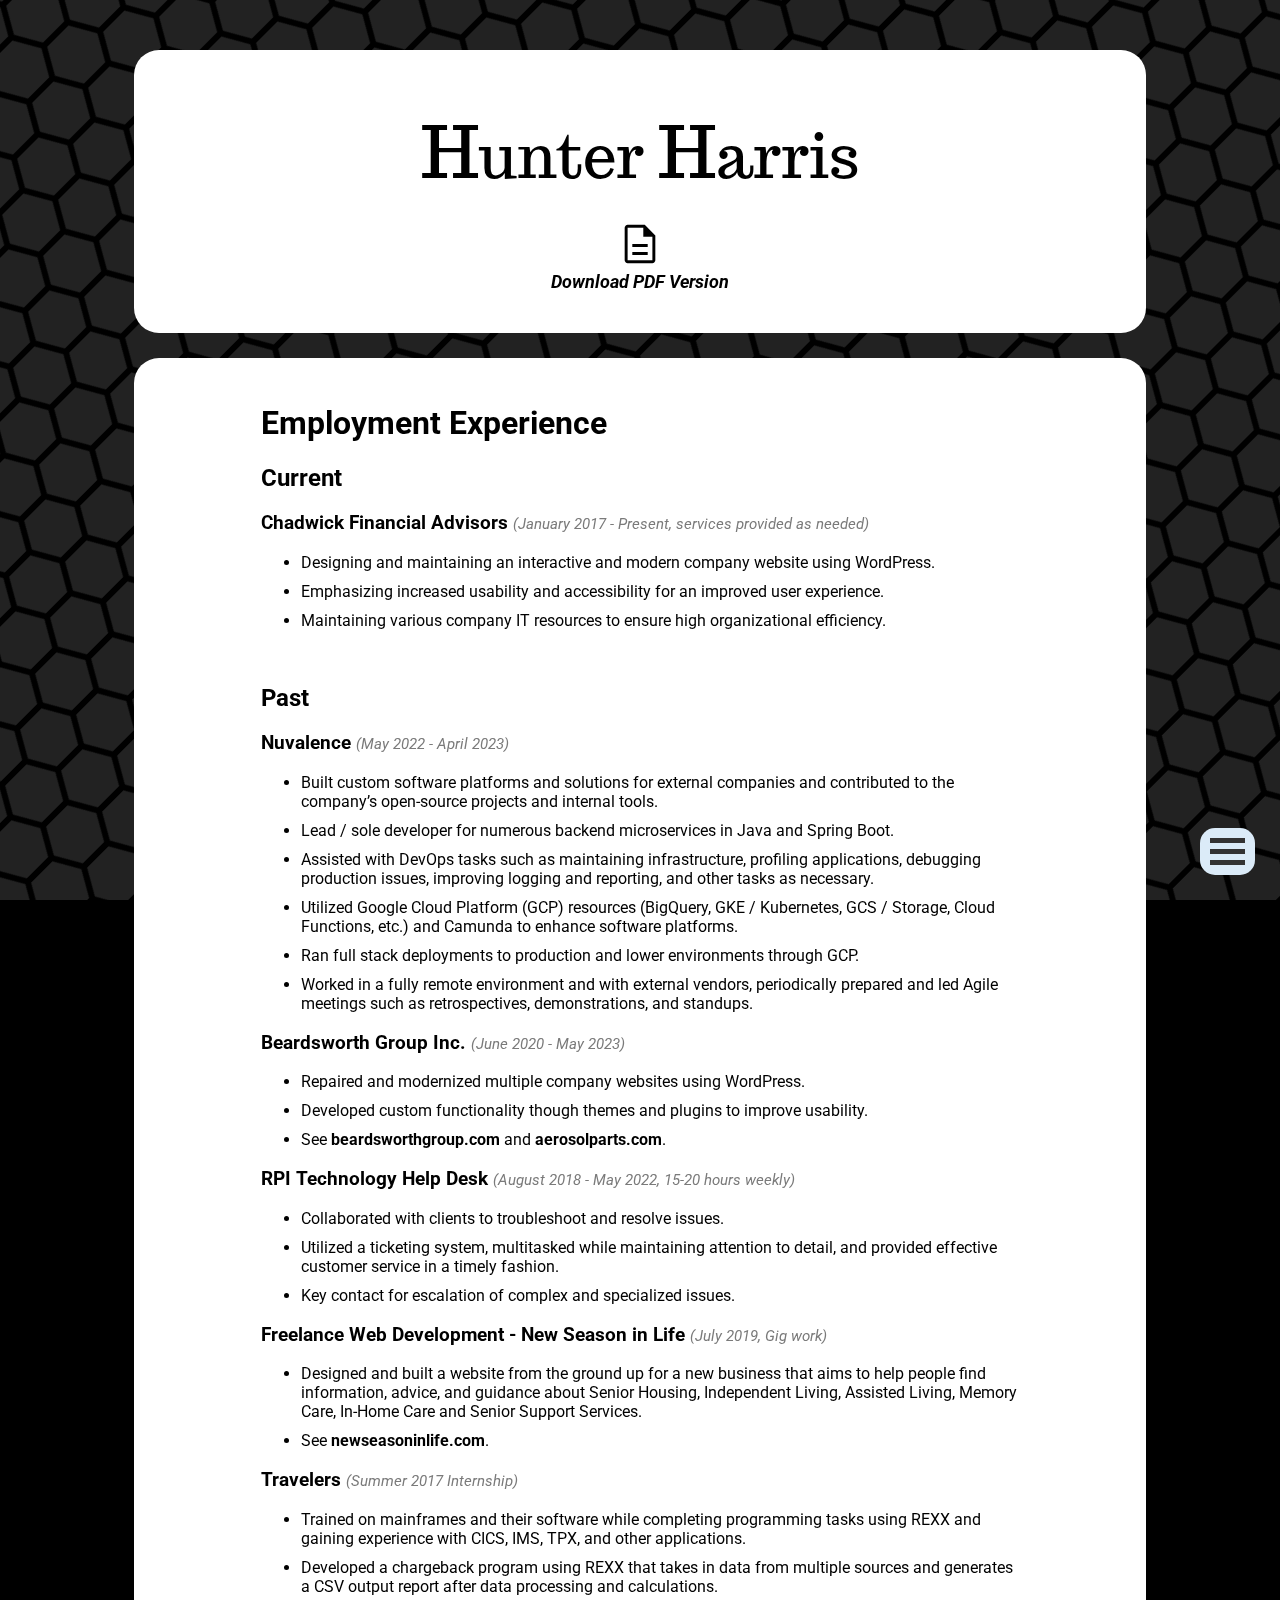
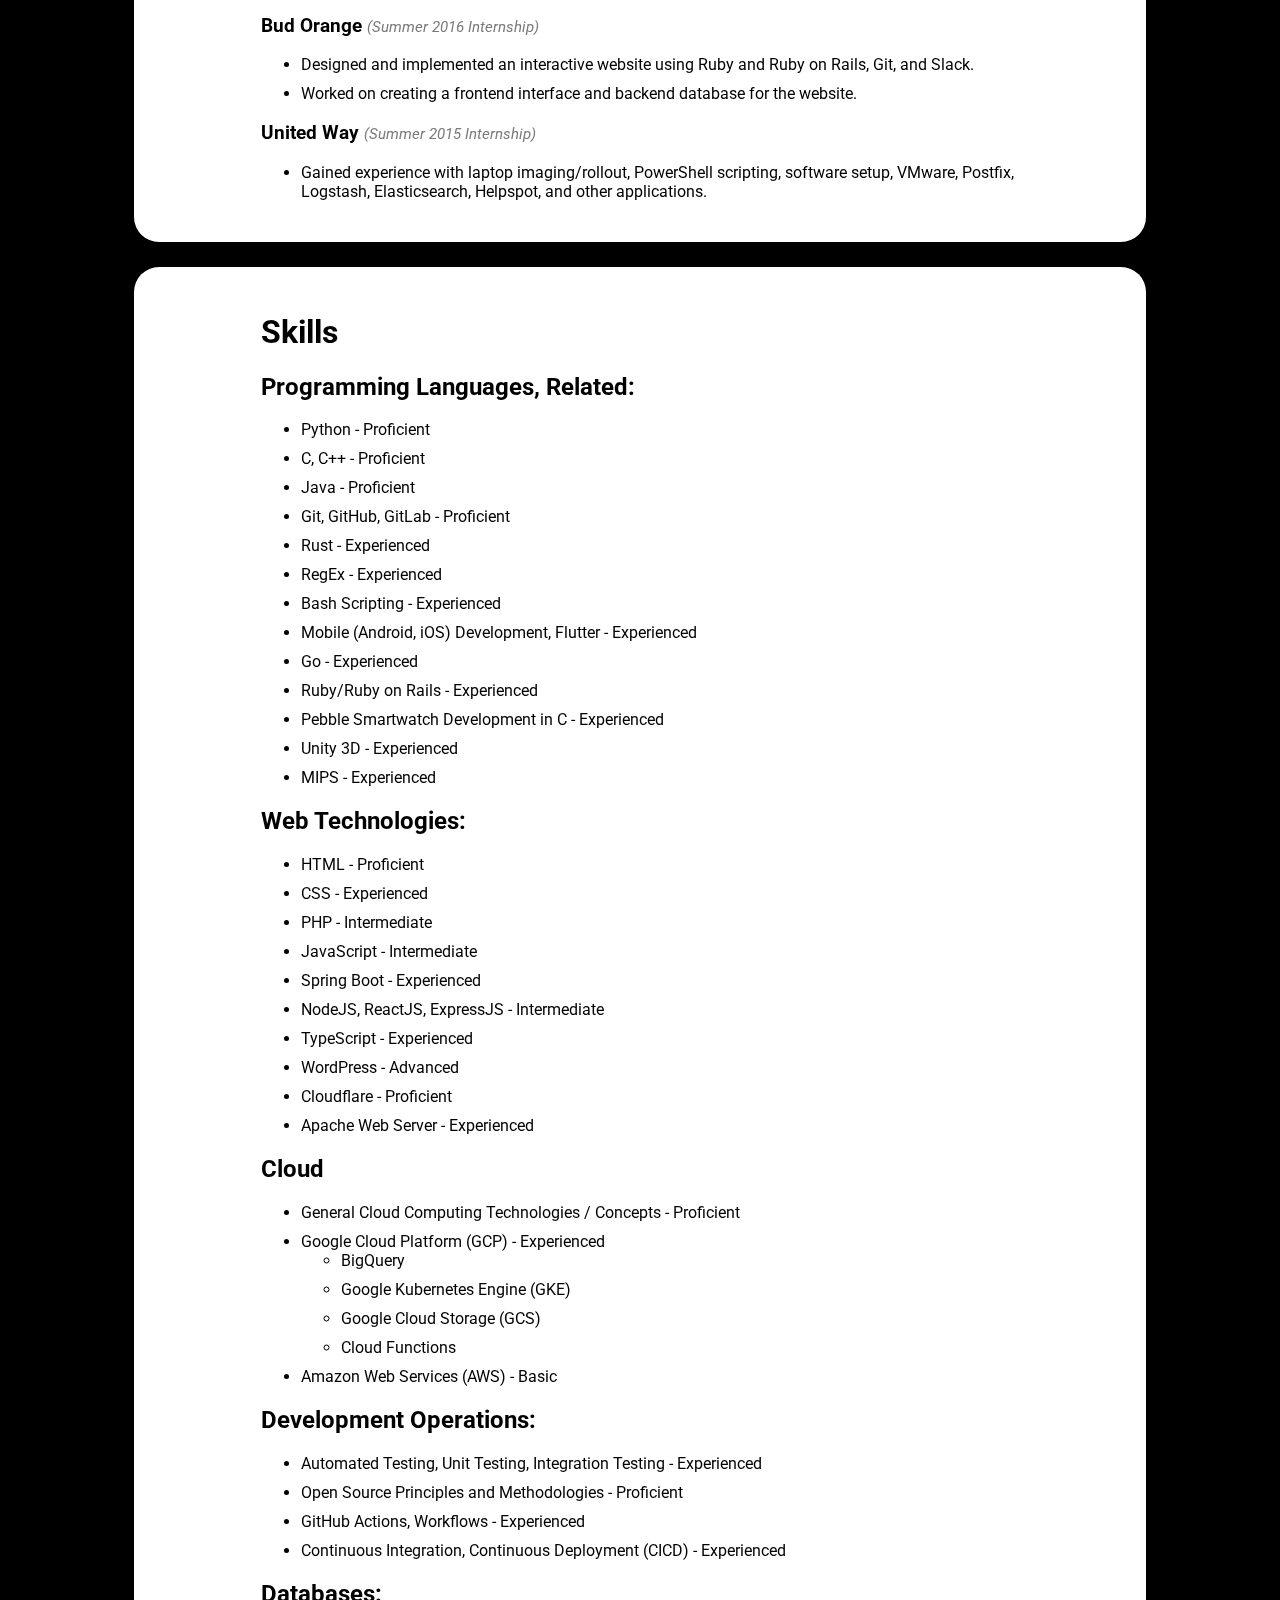
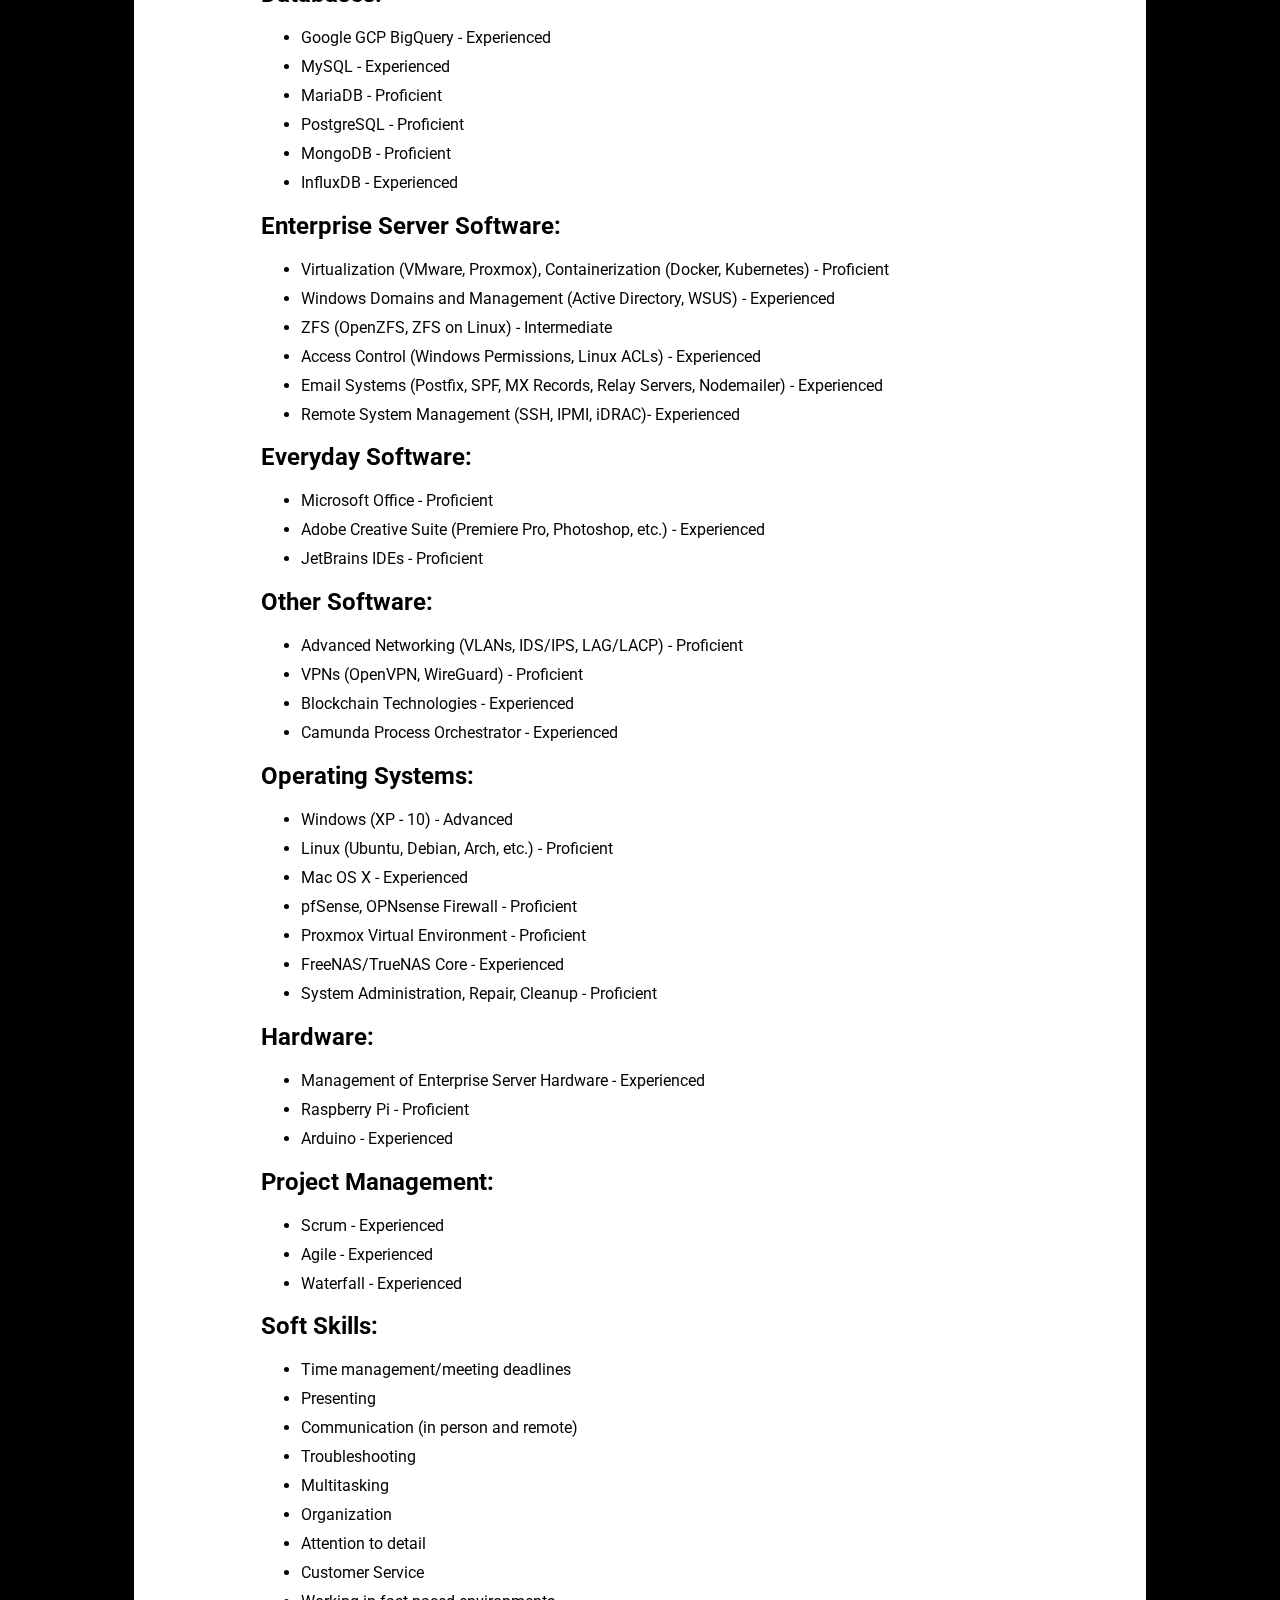
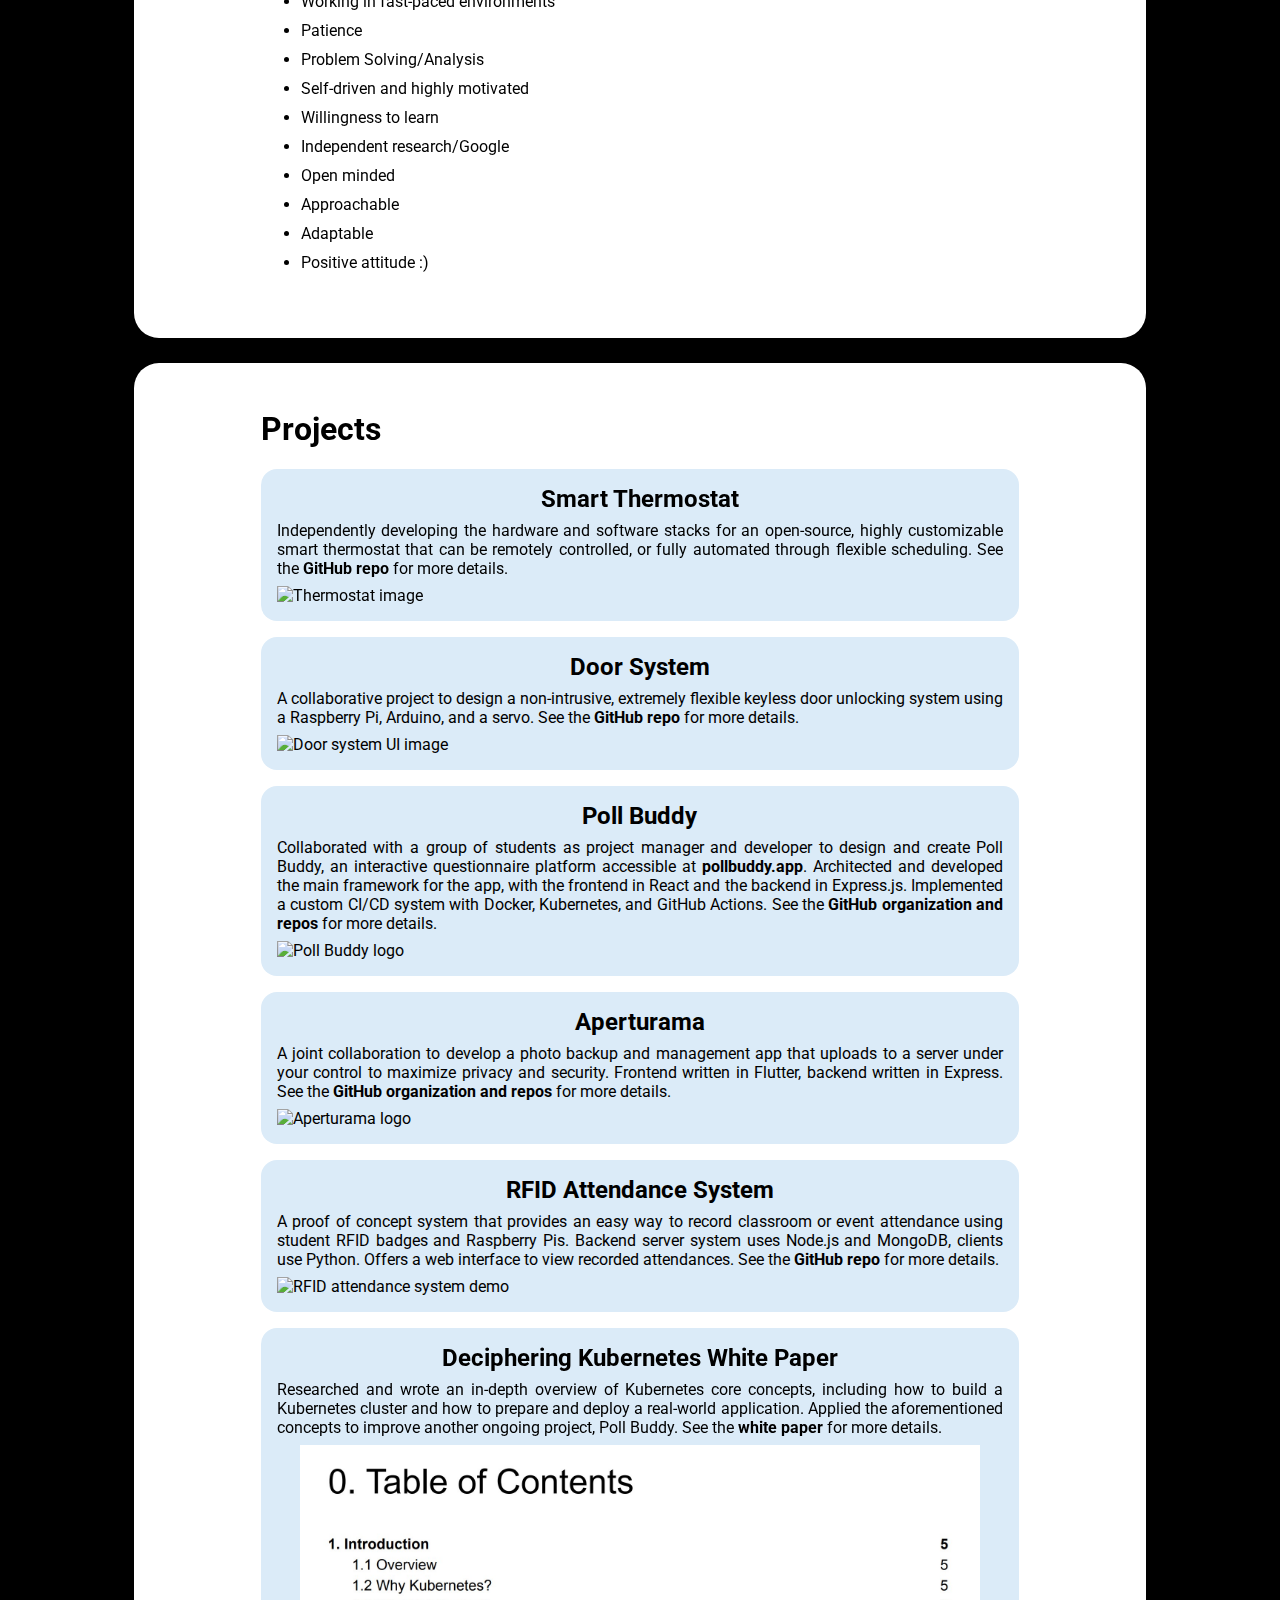
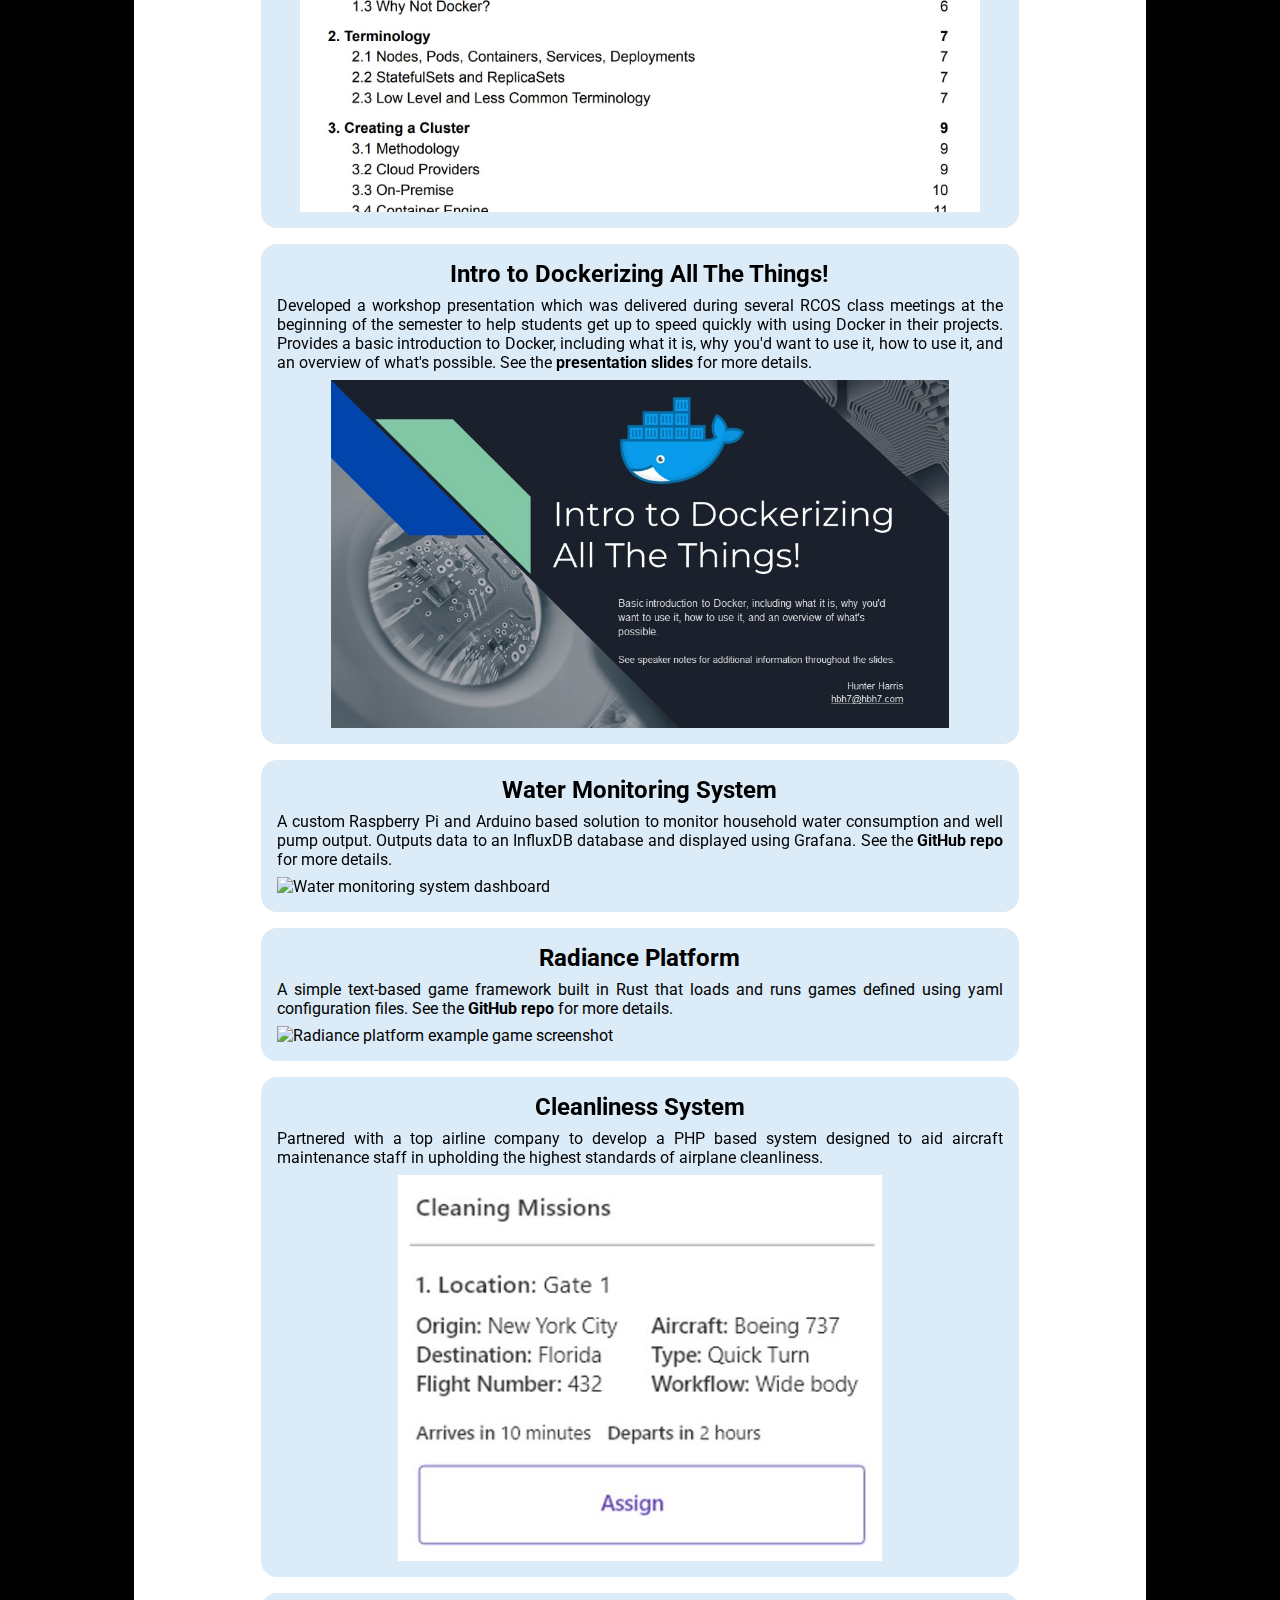
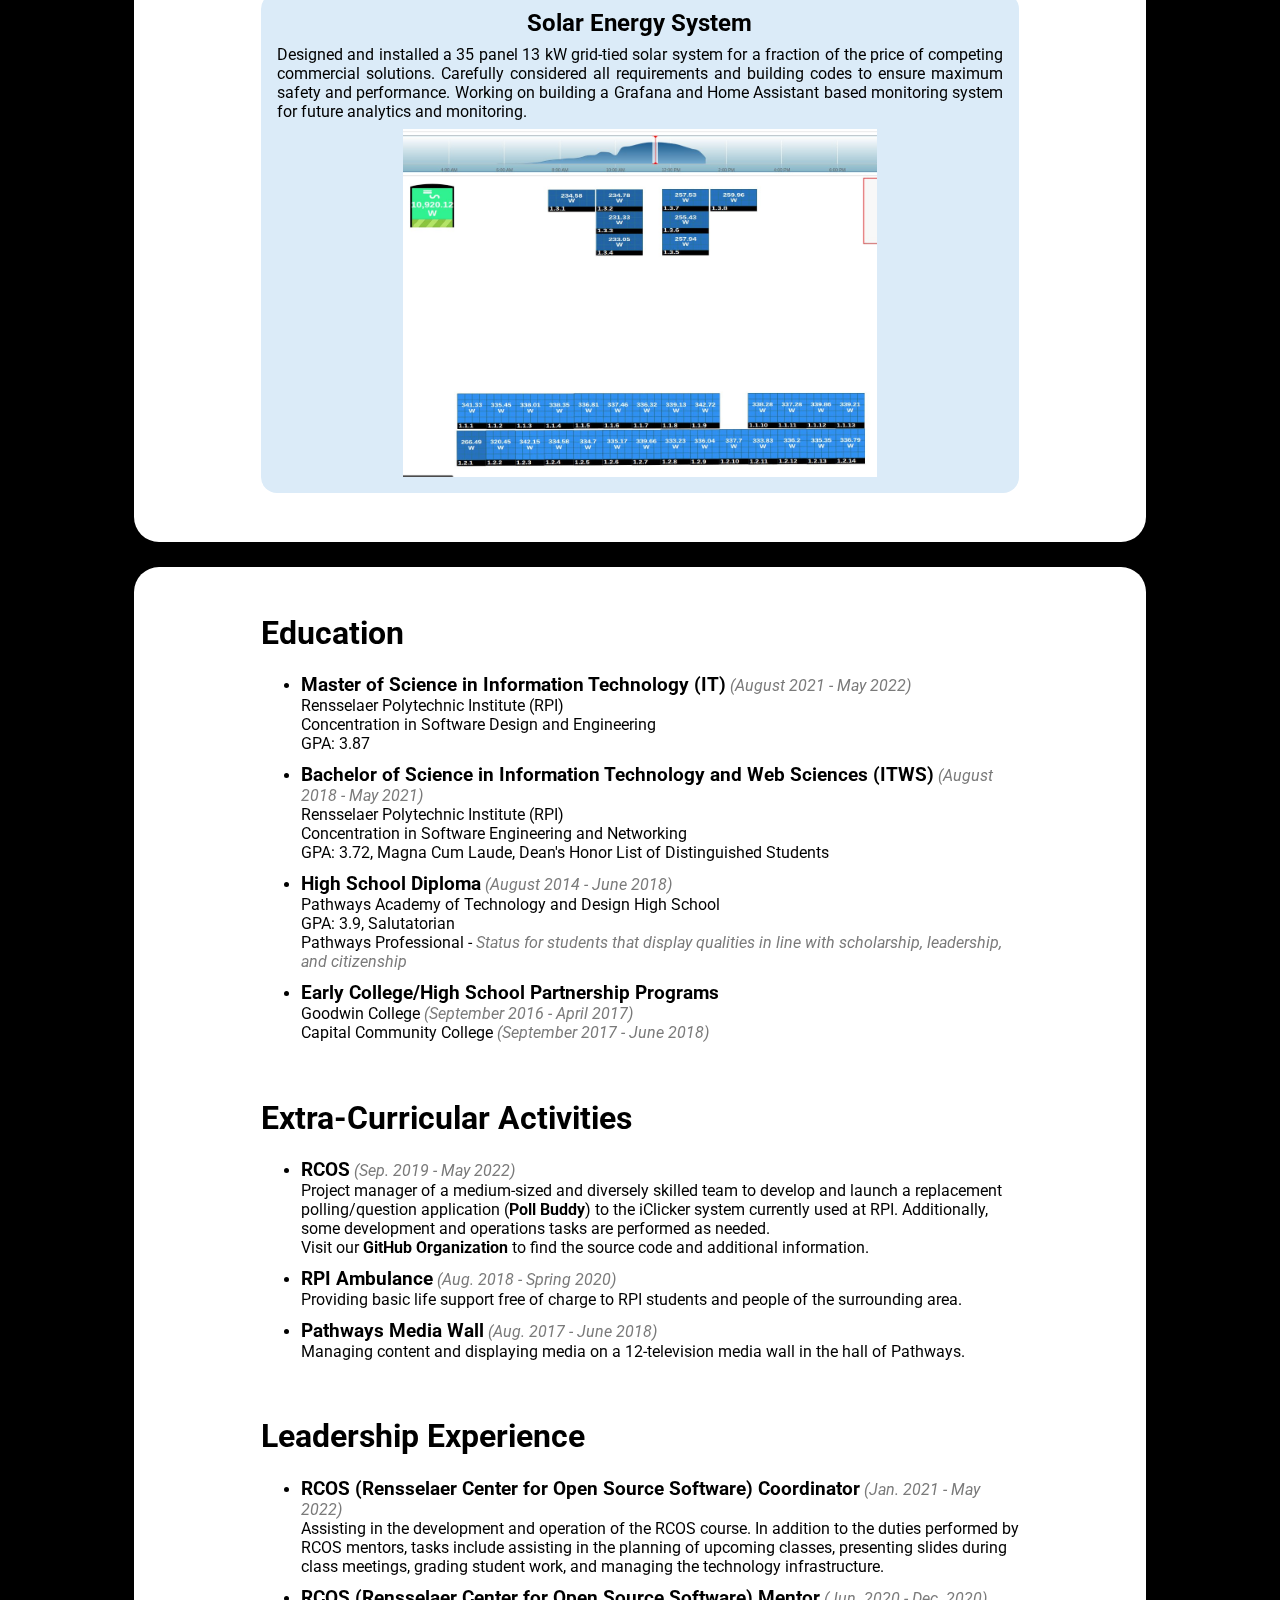
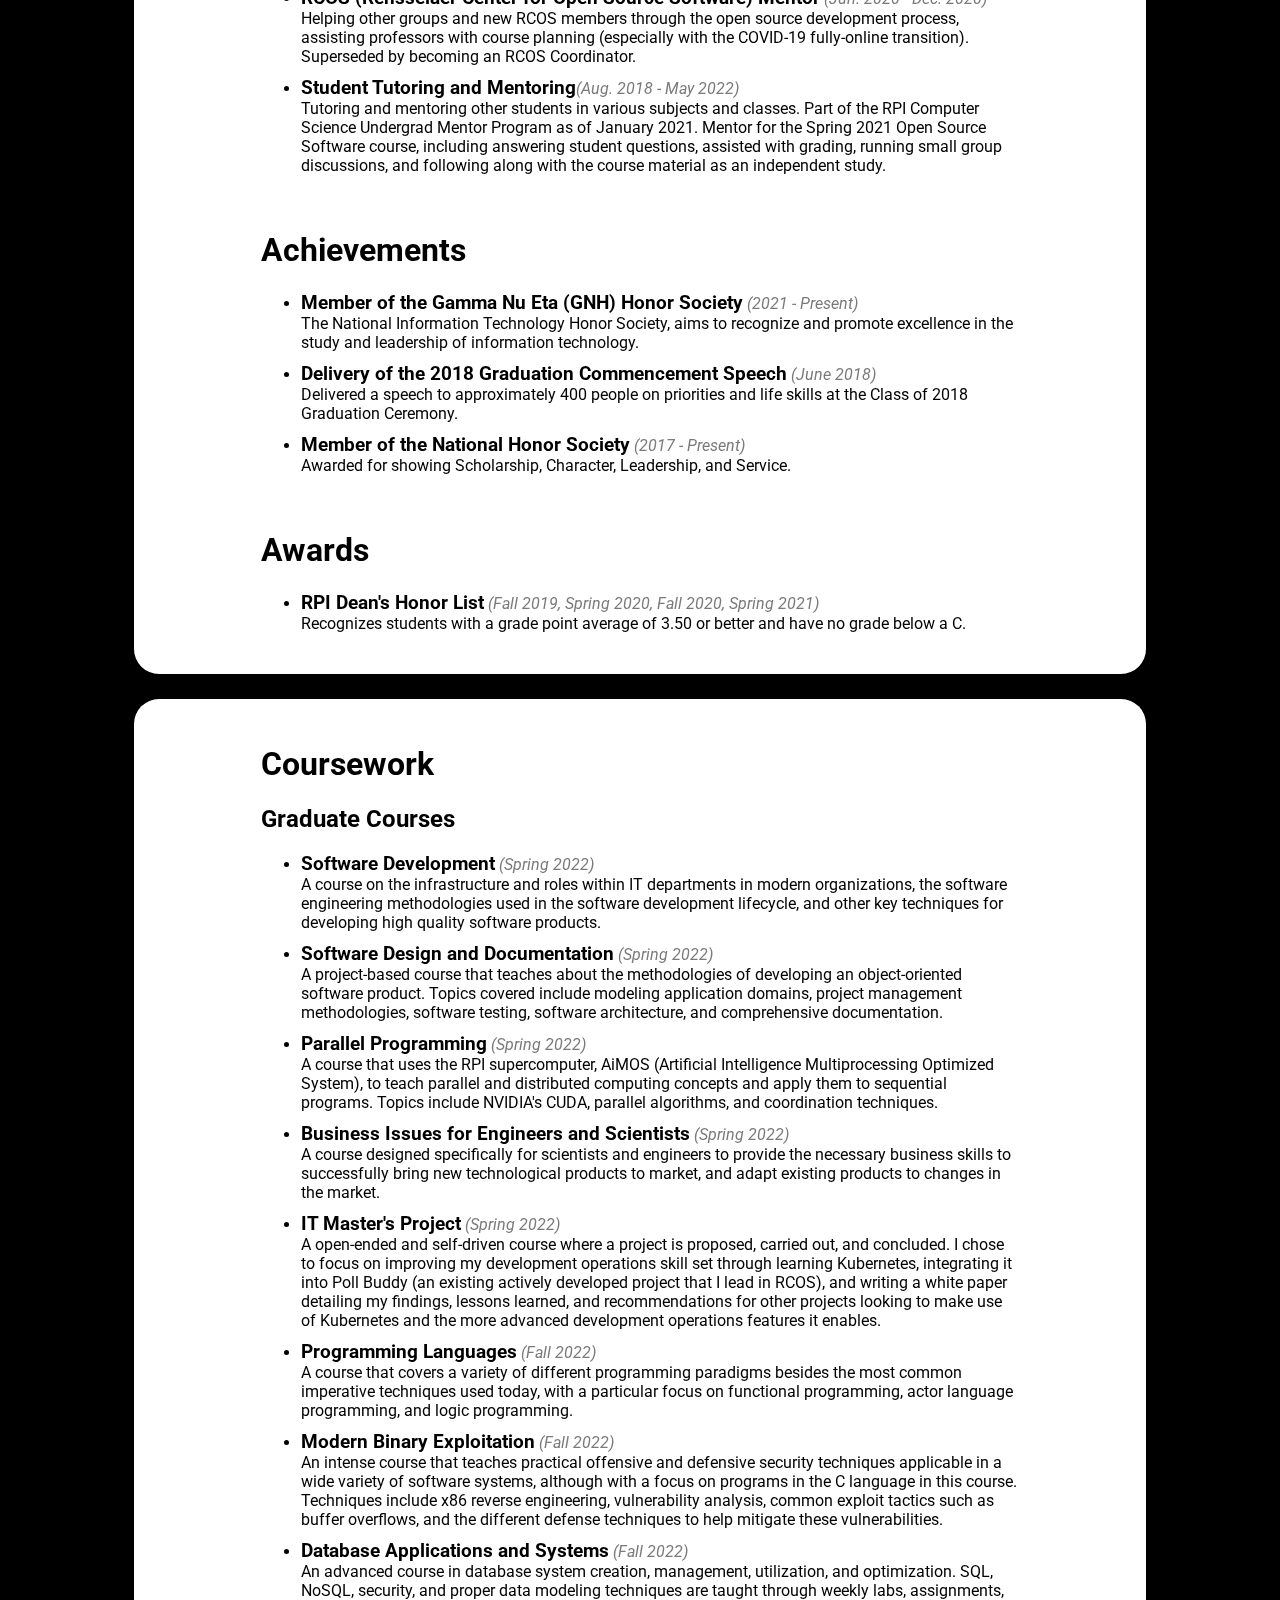
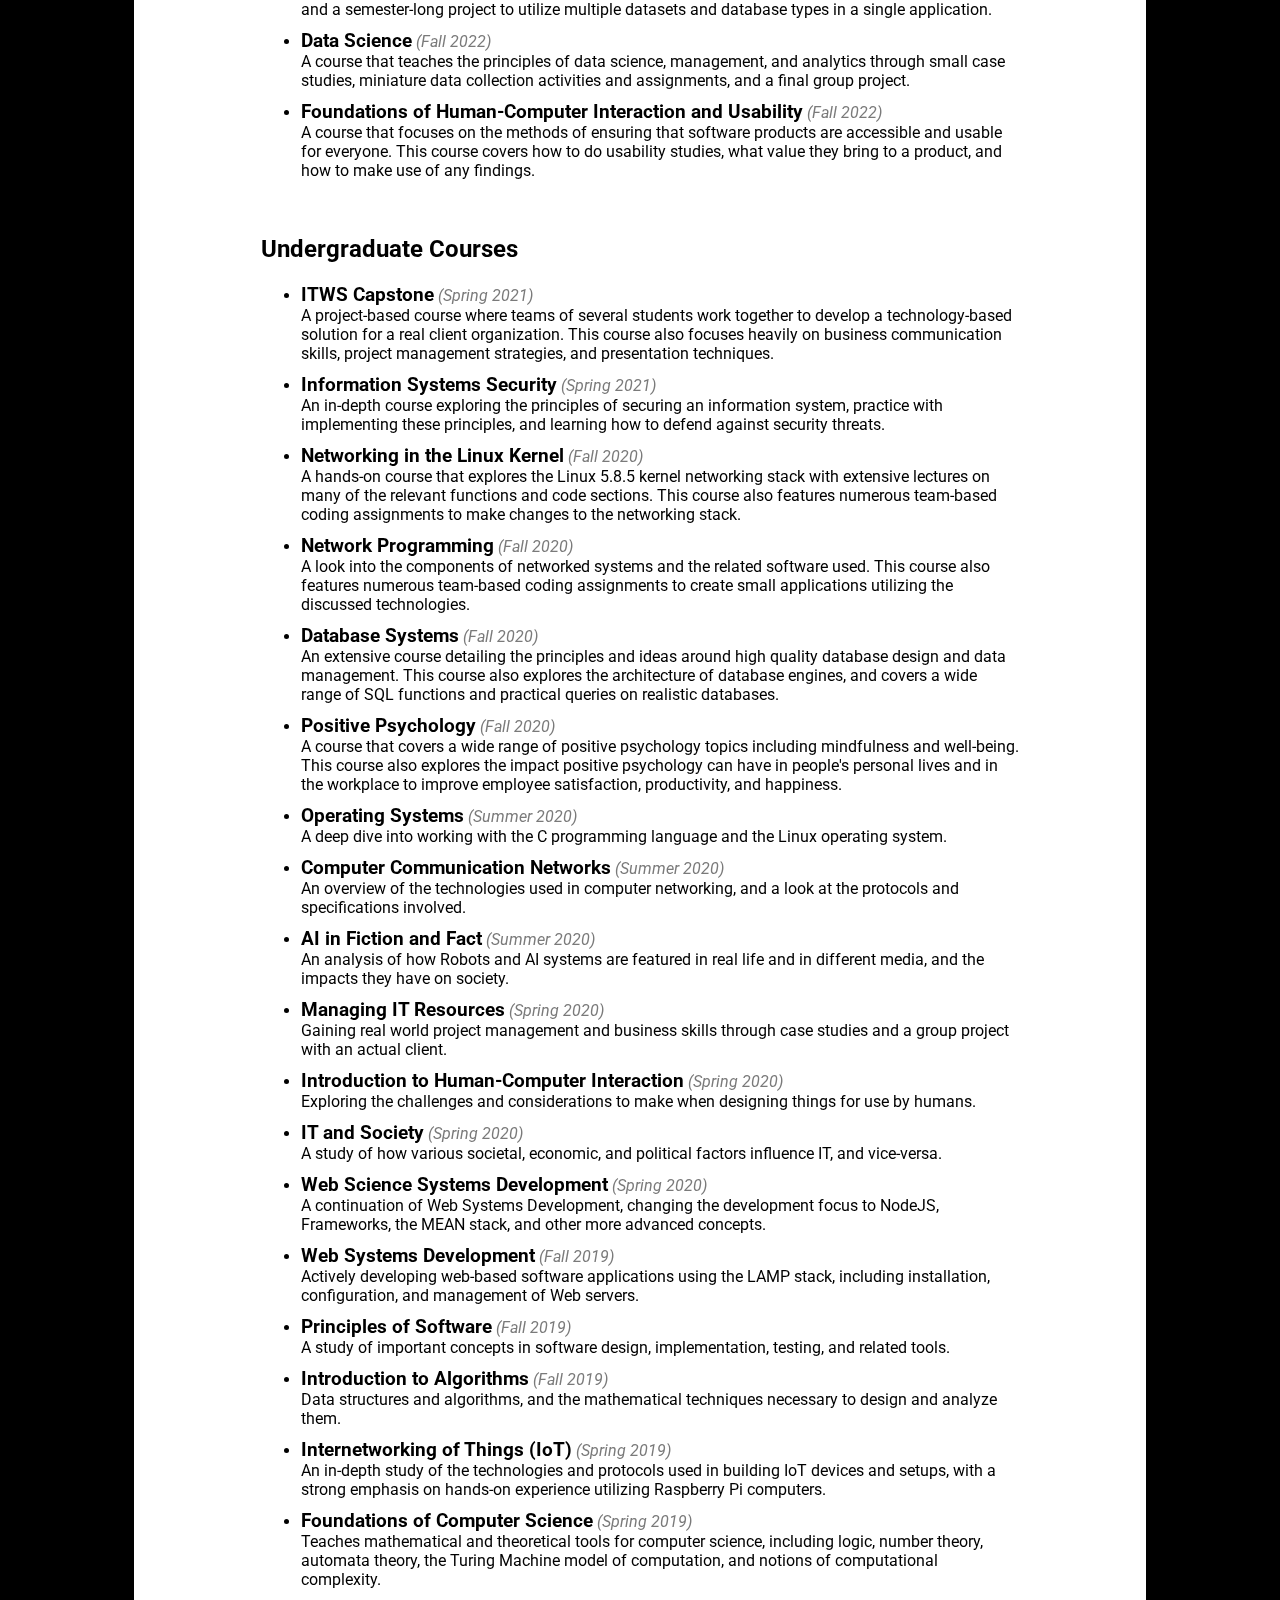
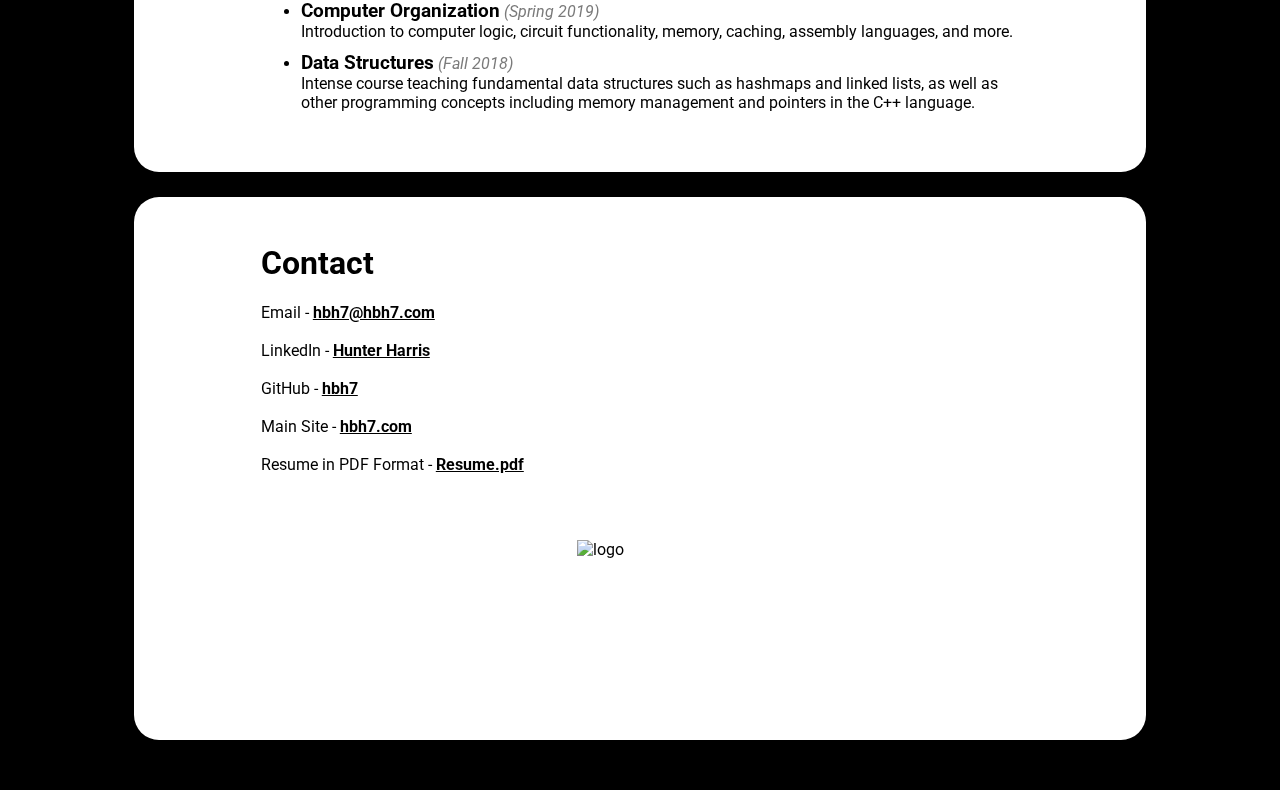
==== commit f5df1744: "Updated styling to be more exciting, other cleanups and improvements" ====
--- a/index.html
+++ b/index.html
@@ -2,19 +2,25 @@
 <html lang="en" prefix="og: https://ogp.me/ns#">
 <head>
    <meta charset="UTF-8">
-   <link rel="stylesheet" type="text/css" href="resources/styles.css">
    <link rel='shortcut icon' href='resources/favicon.ico' type='image/x-icon'/>
    <link href="https://fonts.googleapis.com/css?family=Roboto&family=Trocchi&display=swap" rel="stylesheet">
+   <link rel="stylesheet" href="https://fonts.googleapis.com/css2?family=Material+Symbols+Outlined:opsz,wght,FILL,GRAD@24,400,0,0&display=block" />
+   <link rel="stylesheet" type="text/css" href="resources/styles.css">
+   <script async defer src="resources/scripts.js"></script>
    <meta name="viewport" content="width=device-width, initial-scale=1">
    <meta property="og:site_name" content="Hunter Harris's Resume"/>
    <meta property="og:title" content="Hunter Harris's Resume"/>
    <meta property="og:image" content="resources/logo.png"/>
    <meta property="og:url" content="https://hbh7.com/resume"/>
    <meta property="og:description" content="The web-based resume of Hunter Harris. A PDF version is also available."/>
-   <script async defer src="resources/scripts.js"></script>
-   <title>Resume</title>
+   <title>Hunter Harris's Resume</title>
 </head>
 <body>
+   <div id="background">
+      <div class="effect"></div>
+      <div class="grid">
+      </div>
+   </div>
    <div id="menu">
       <div id="menu-content">
          <span>Jump to:</span>
@@ -35,16 +41,20 @@
       </div>
    </div>
    <div id="main">
-      <div class="box0">
+      <div class="box">
          <div class="text-box">
             <h1 class="name"><span class="h">H</span>unter <span class="h">H</span>arris</h1>
-            <p style="font-style: italic; font-size: 110%; color: #7a7a7a; padding-top: 30px">
-               <a href="Hunter_Harris_Resume.pdf"><u>Download PDF Version</u></a>
+            <p>
+               <a class="download" href="Hunter_Harris_Resume.pdf">
+                  <span class="material-symbols-outlined">description</span>
+                  <br />
+                  Download PDF Version
+               </a>
             </p>
          </div>
       </div>
 
-      <div class="box1">
+      <div class="box">
          <a id="experience"></a>
          <div class="text-box">
             <h1>Employment Experience</h1>
@@ -111,7 +121,7 @@
          </div>
       </div>
 
-      <div class="box2">
+      <div class="box">
          <a id="skills"></a>
          <div class="text-box">
             <h1>Skills</h1>
@@ -256,7 +266,7 @@
          </div>
       </div>
 
-      <div class="box1">
+      <div class="box">
          <a id="projects"></a>
          <div class="text-box">
             <h1>Projects</h1>
@@ -354,7 +364,7 @@
          </div>
       </div>
 
-      <div class="box2">
+      <div class="box">
          <a id="education"></a>
          <div class="text-box">
             <h1>Education</h1>
@@ -446,7 +456,7 @@
          </div>
       </div>
 
-      <div class="box1">
+      <div class="box">
          <a id="coursework"></a>
          <div class="text-box">
             <h1>Coursework</h1>
@@ -608,11 +618,10 @@
                </li>
             </ul>
             <br>
-
          </div>
       </div>
 
-      <div class="box2 end">
+      <div class="box">
          <a id="contact"></a>
          <div class="text-box">
             <h1>Contact</h1>
--- a/resources/styles.css
+++ b/resources/styles.css
@@ -1,5 +1,15 @@
+
+:root {
+   --blue-1: #dbebf8;
+   --blue-2: #50a6d9;
+   --blue-3: #4a93f1;
+   --blue-4: #020f55;
+   --blue-5: #01032c;
+   --italic-gray: #7a7a7a;
+}
+
 body {
-   background-color: #10184f;
+   background-color: #000000;
    background-size: cover;
    background-attachment: fixed;
    font-family: 'Roboto', sans-serif;
@@ -7,7 +17,7 @@
 
 a {
    text-decoration: none;
-   color: #000;
+   color: #000000;
    font-weight: bold;
 }
 
@@ -17,9 +27,18 @@
    font-weight: normal;
    height: 70px;
    text-align: center;
-   padding-bottom: 0;
+   padding-bottom: 30px;
    padding-top: 30px;
    margin: 0;
+}
+
+.download {
+   font-style: italic;
+   font-size: 115%;
+}
+
+.download span {
+   font-size: 250%;
 }
 
 .h {
@@ -59,50 +78,18 @@
    }
 }
 
-.box0 {
-   min-height: 150px;
-   background-color: #fff;
-   border-radius: 25px 25px 0 0;
-}
-
-.box0 .text-box {
-   text-align: center
-}
-
-.box1 {
-   min-height: 300px;
-   background-color: #e3eaff;
-}
-
-.box2 {
+.box {
    min-height: 300px;
    background-color: #fff;
-}
-
-.end {
-   border-radius: 0 0 25px 25px;
-}
-
-.light-grey {
-   color: #000 !important;
-   background-color: #f1f1f1 !important;
-}
-
-.rounded {
-   border-radius: 8px;
-}
-
-.bar-container {
-   padding: .01em 16px;
-}
-
-.blue {
-   color: #fff !important;
-   background-color: #2196F3 !important;
-}
-
-.padded {
-   margin-top: 20px;
+   border-radius: 25px;
+   margin-bottom: 25px;
+}
+.box:nth-child(1) {
+   min-height: 150px;
+}
+
+.box:nth-child(1) .text-box {
+   text-align: center
 }
 
 li:not(:last-child) {
@@ -115,13 +102,13 @@
 
 i {
    font-size: 100%;
-   color: #7a7a7a;
+   color: var(--italic-gray);
 }
 
 h3 i {
    font-size: 80%;
    font-weight: normal;
-   color: #7a7a7a;
+   color: var(--italic-gray);
 }
 
 /*
@@ -142,13 +129,13 @@
    gap: 8px;
    max-height: 468px;
    border-radius: 16px;
-   background-color: rgba(0, 0, 255, 0.05);
+   background-color: var(--blue-1);
    transition: 0.2s;
    padding: 16px;
 }
 
 .project:hover {
-   background-color: rgba(0, 0, 255, 0.15);
+   background-color: color-mix(in srgb, var(--blue-1) 85%, var(--blue-3) 15%);
 }
 
 /* For smaller window widths, convert to a 2 or 1 item per row format */
@@ -196,7 +183,7 @@
    min-width: 55px;
    min-height: 47px;
 
-   background: #c1c7ff; /* matches projects hover background color */
+   background: var(--blue-1);
    border-radius: 15px;
 
    transition: 0.25s;
@@ -273,4 +260,37 @@
    transform: translate(0, -11px) rotate(45deg);
 }
 
-
+/*
+Styles for the background
+ */
+
+#background {
+   z-index: -1;
+   position: fixed;
+}
+
+#background .grid {
+   background: url("hexagon-grid.svg") repeat;
+   position: fixed;
+   left: 0;
+   top: 0;
+   min-height: 100%;
+   min-width: 100%;
+}
+
+#background .effect {
+   position: fixed;
+   /* Start offscreen in case mouse events never arrive */
+   left: -15em;
+   top: -15em;
+   transform: translate(-50%, -50%);
+   width: 15em;
+   height: 15em;
+   border-radius: 15em;
+   filter: blur(15px);
+   background: radial-gradient(var(--blue-2), var(--blue-3),
+               var(--blue-4), var(--blue-5));
+   z-index: -2;
+}
+
+
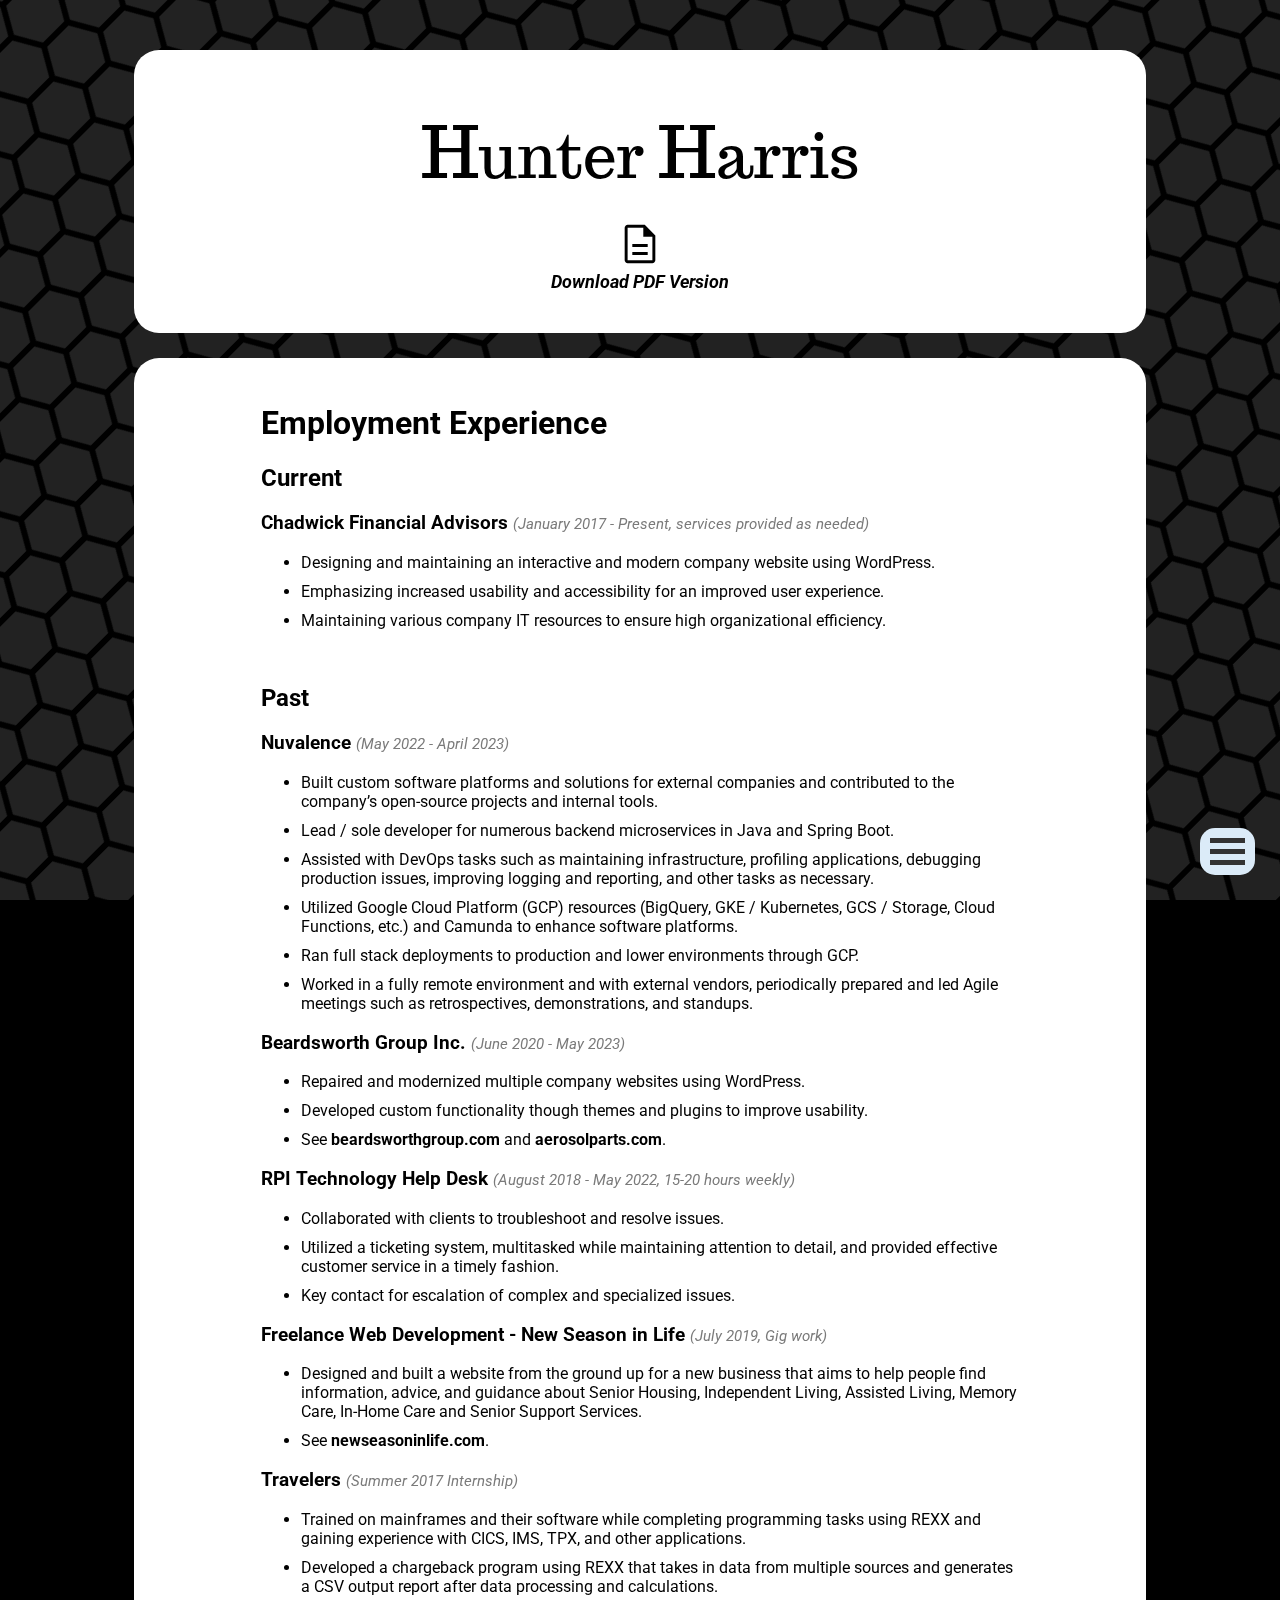
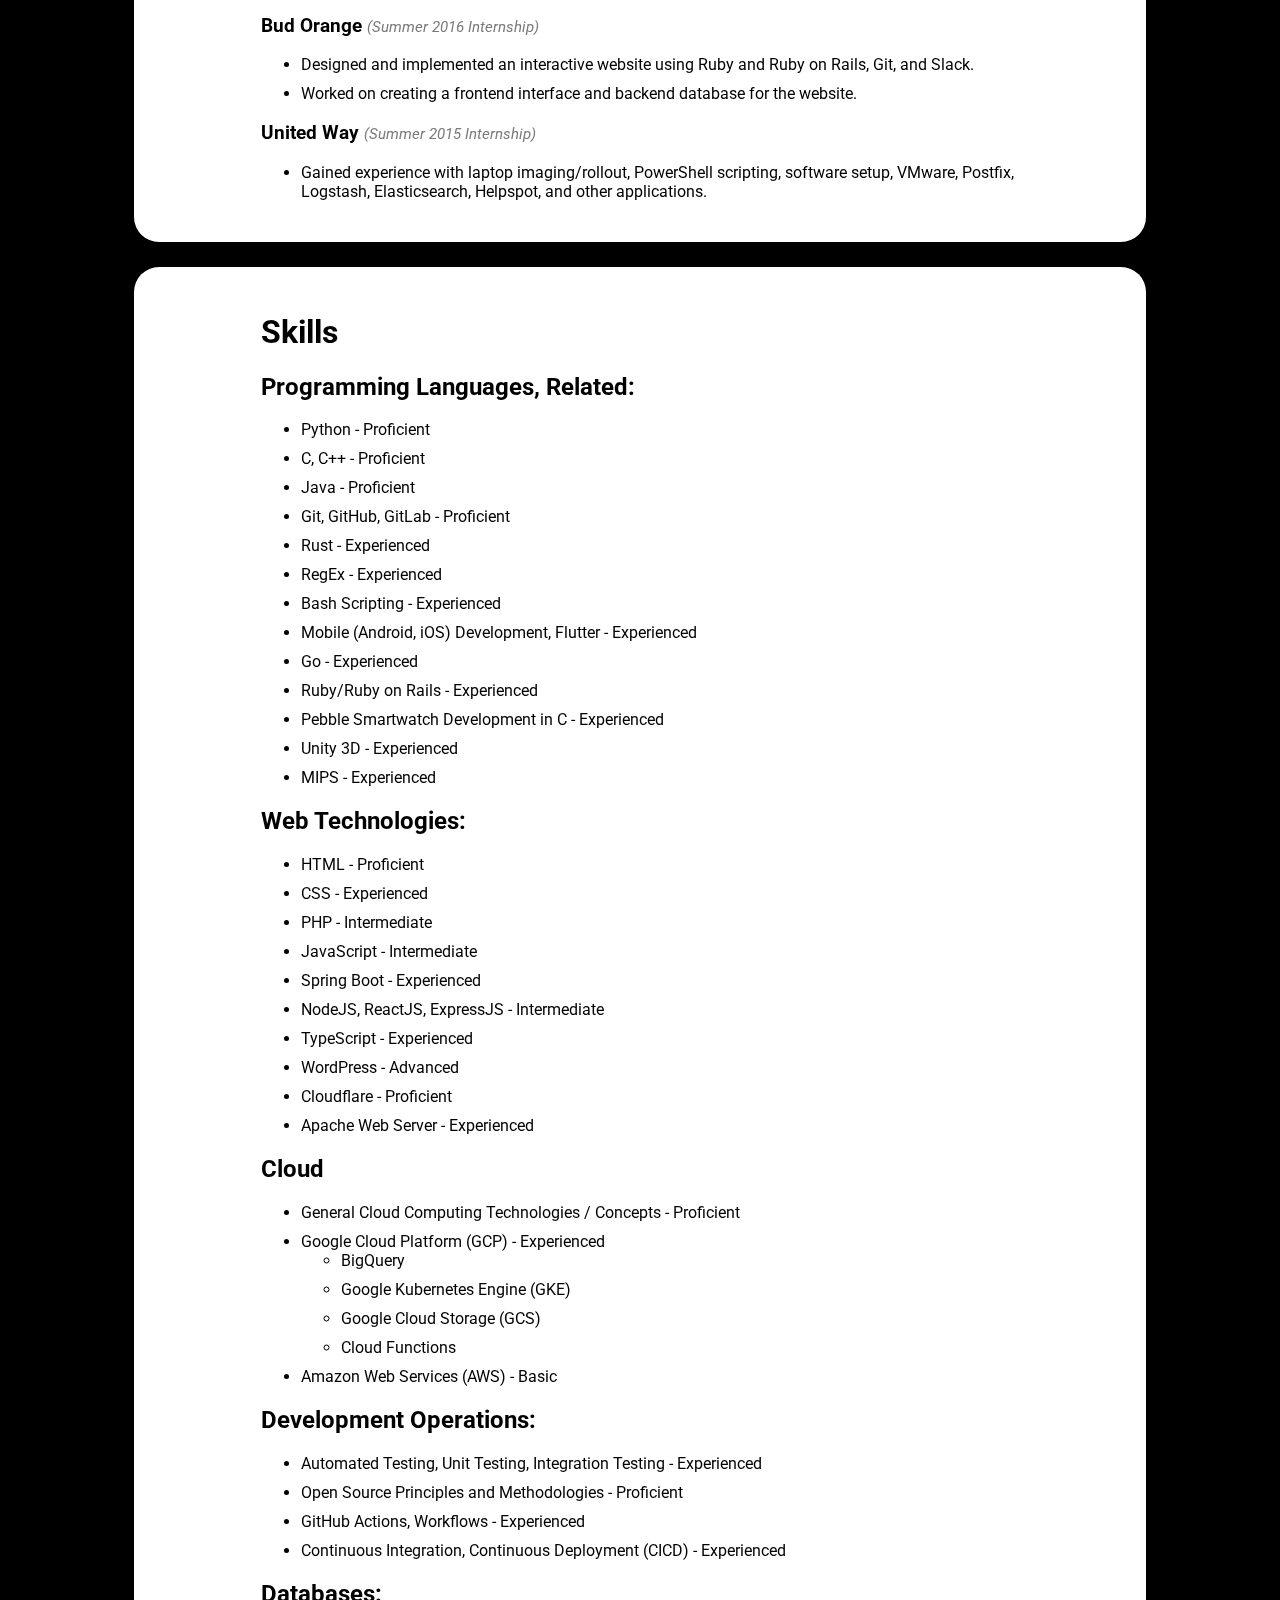
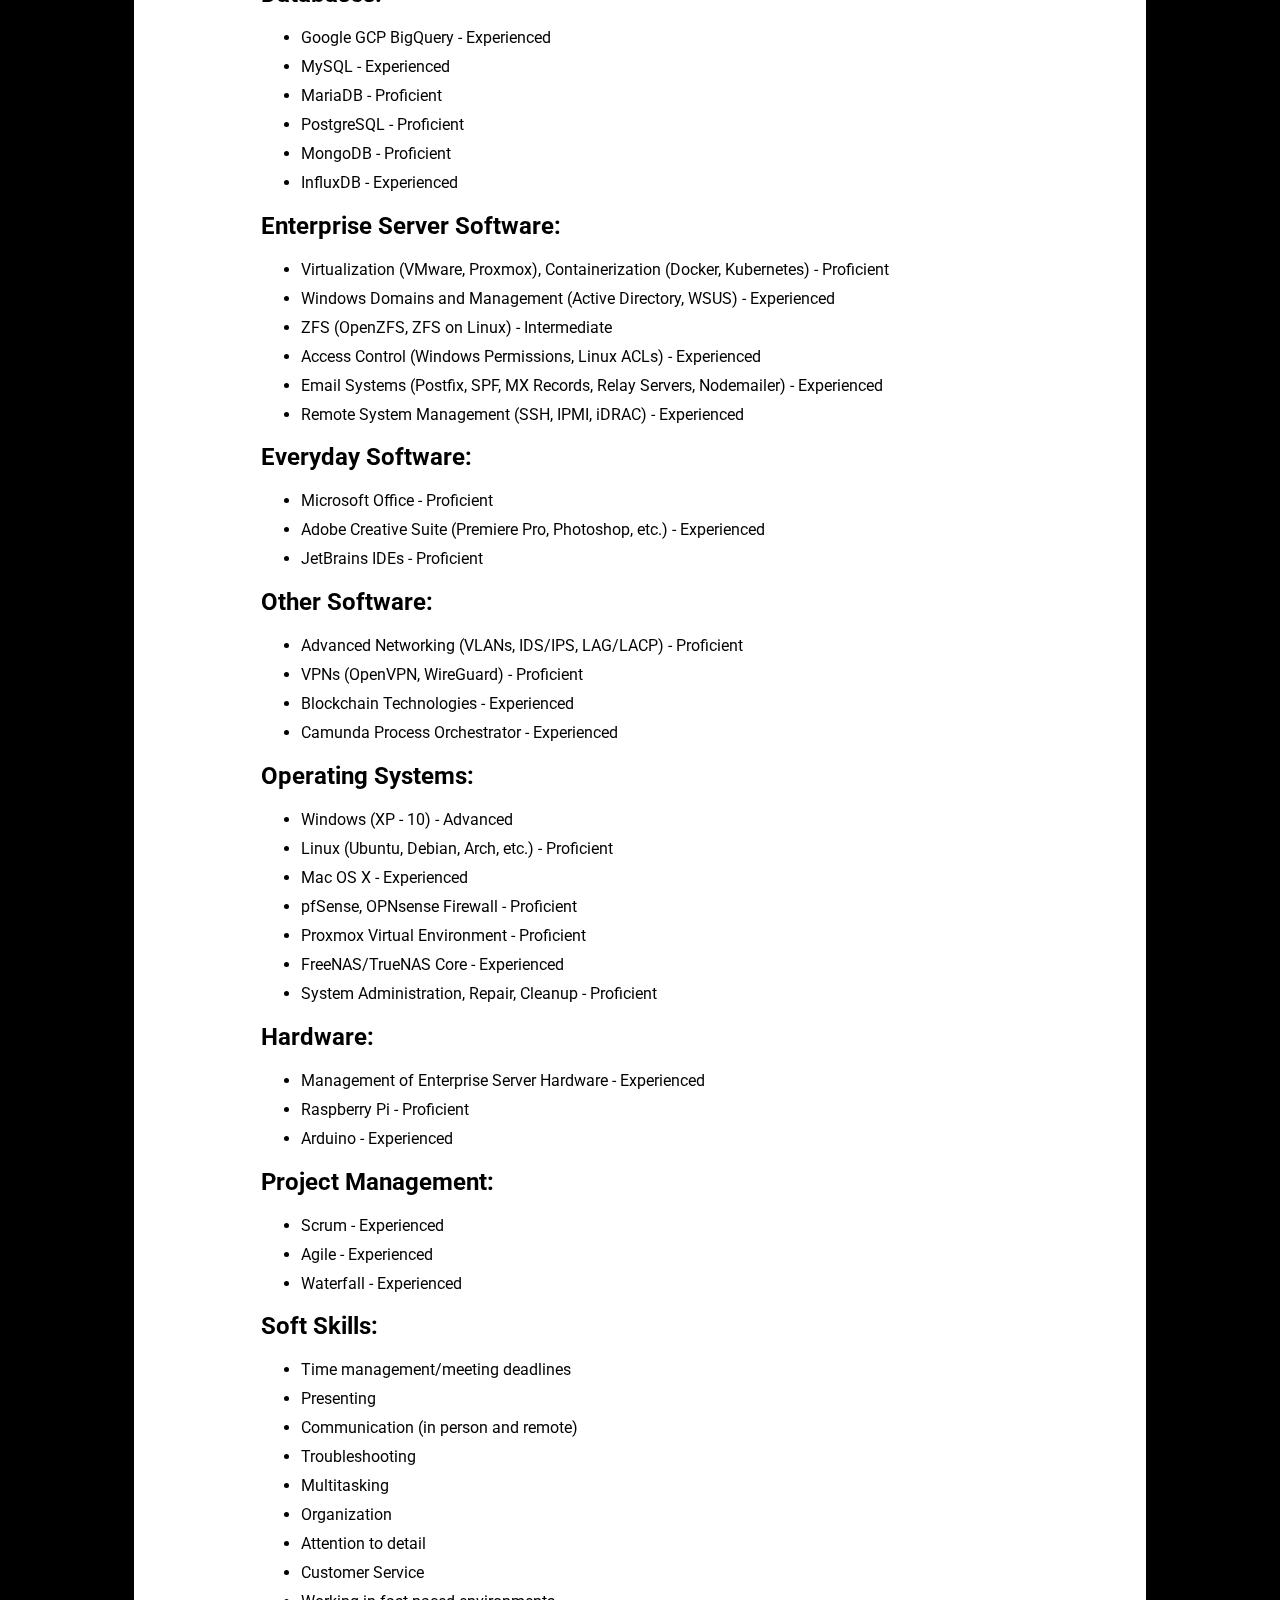
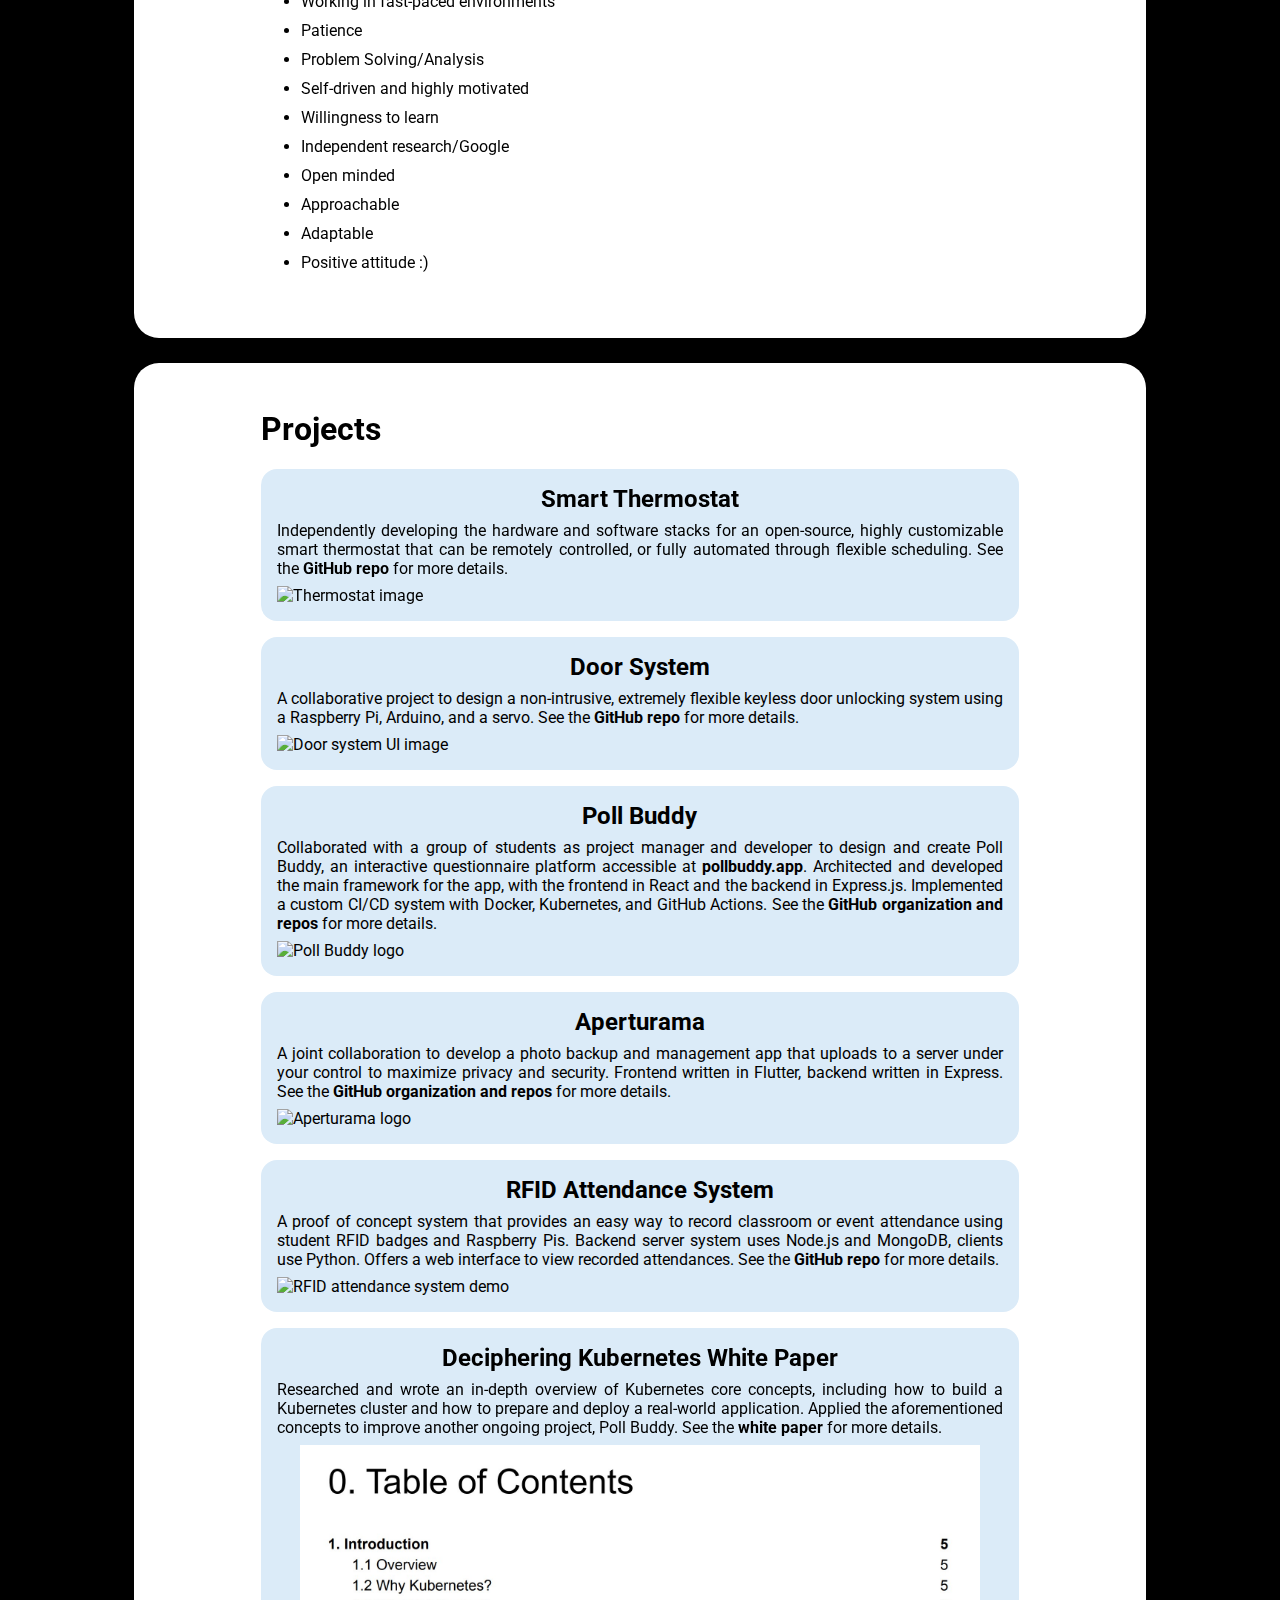
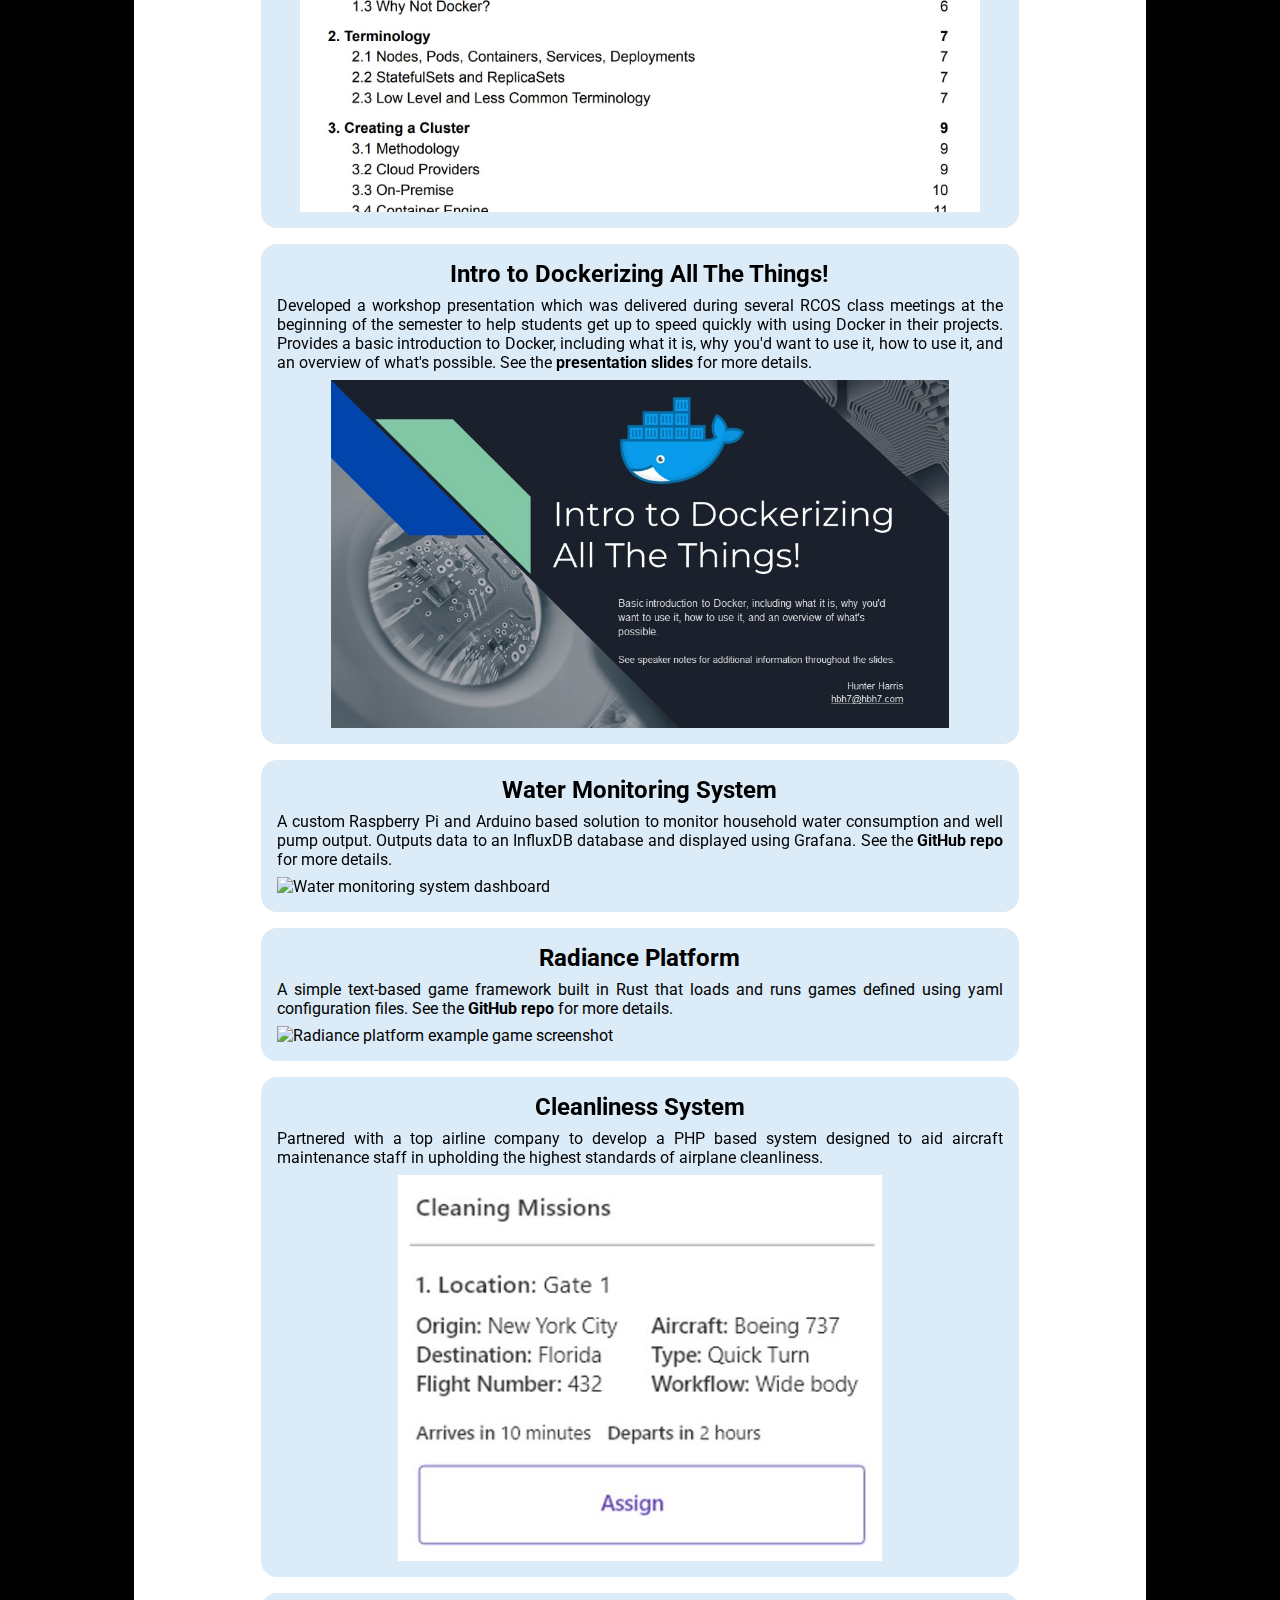
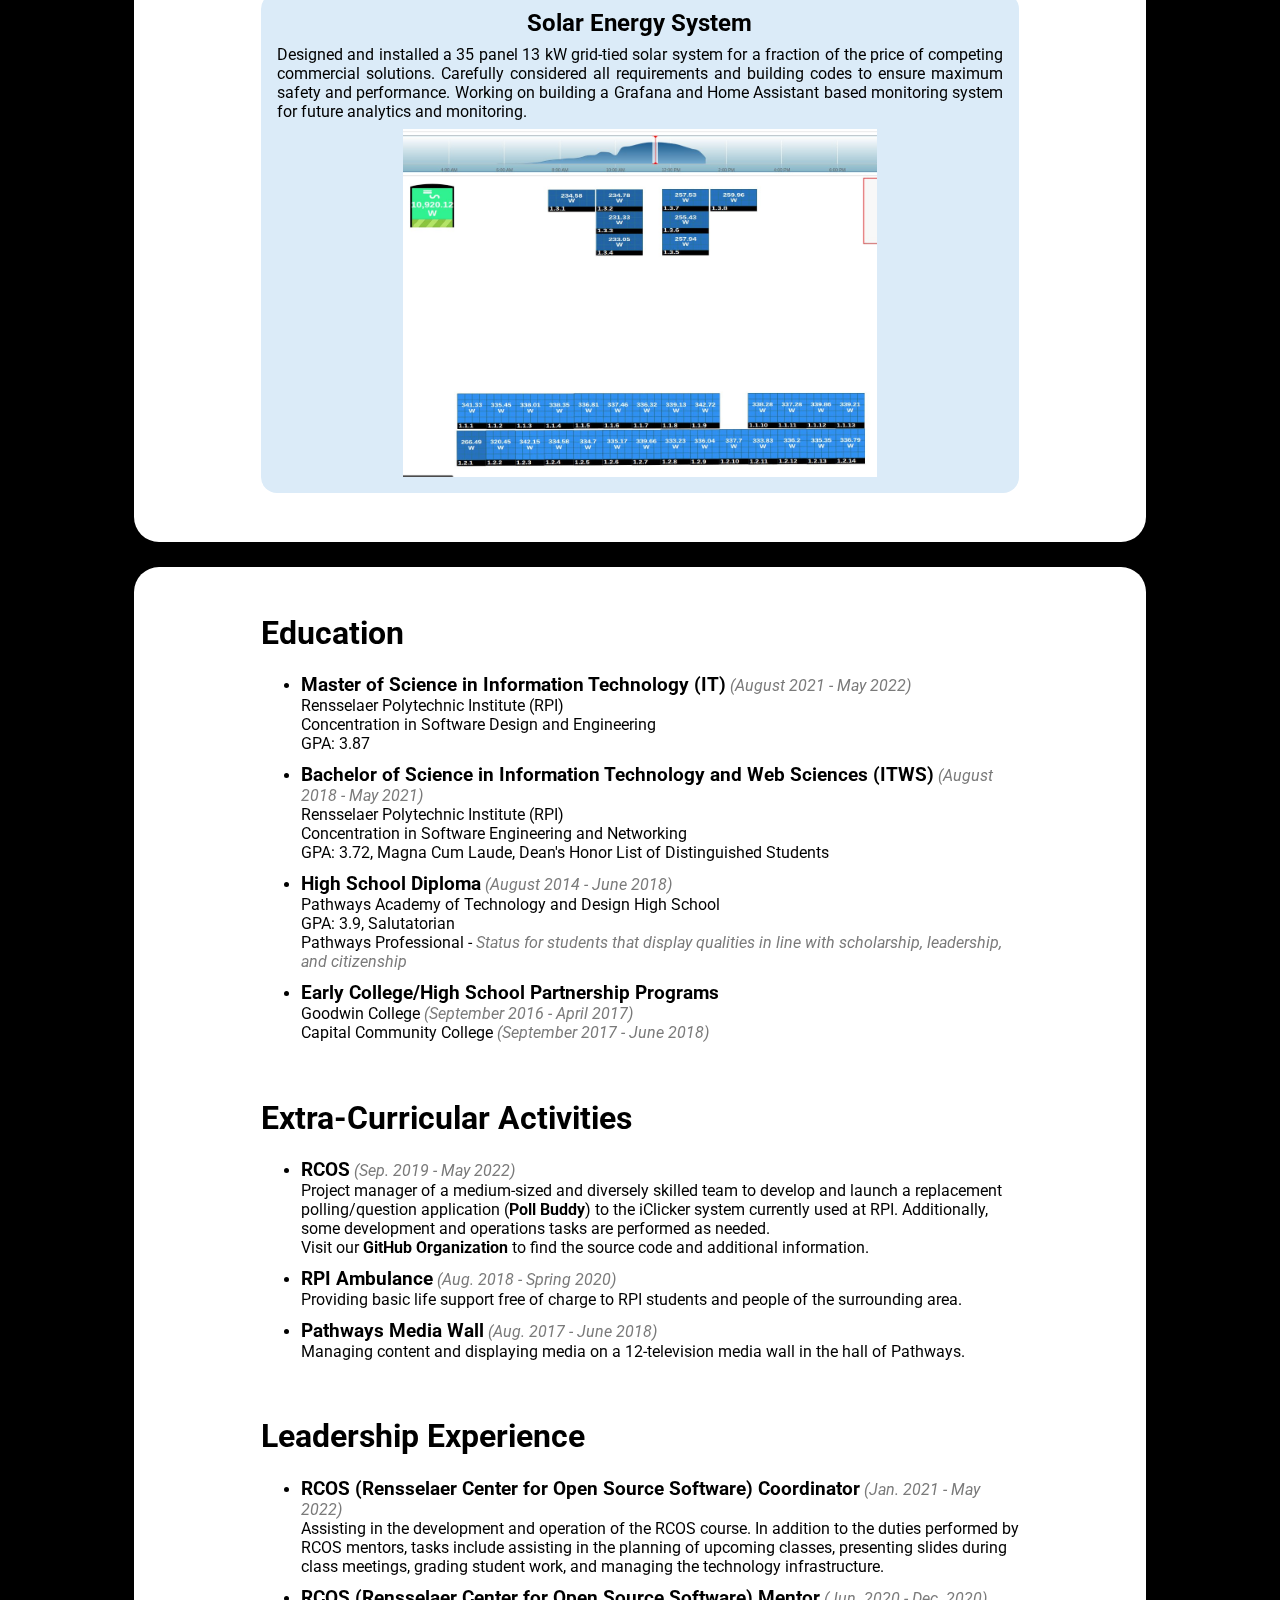
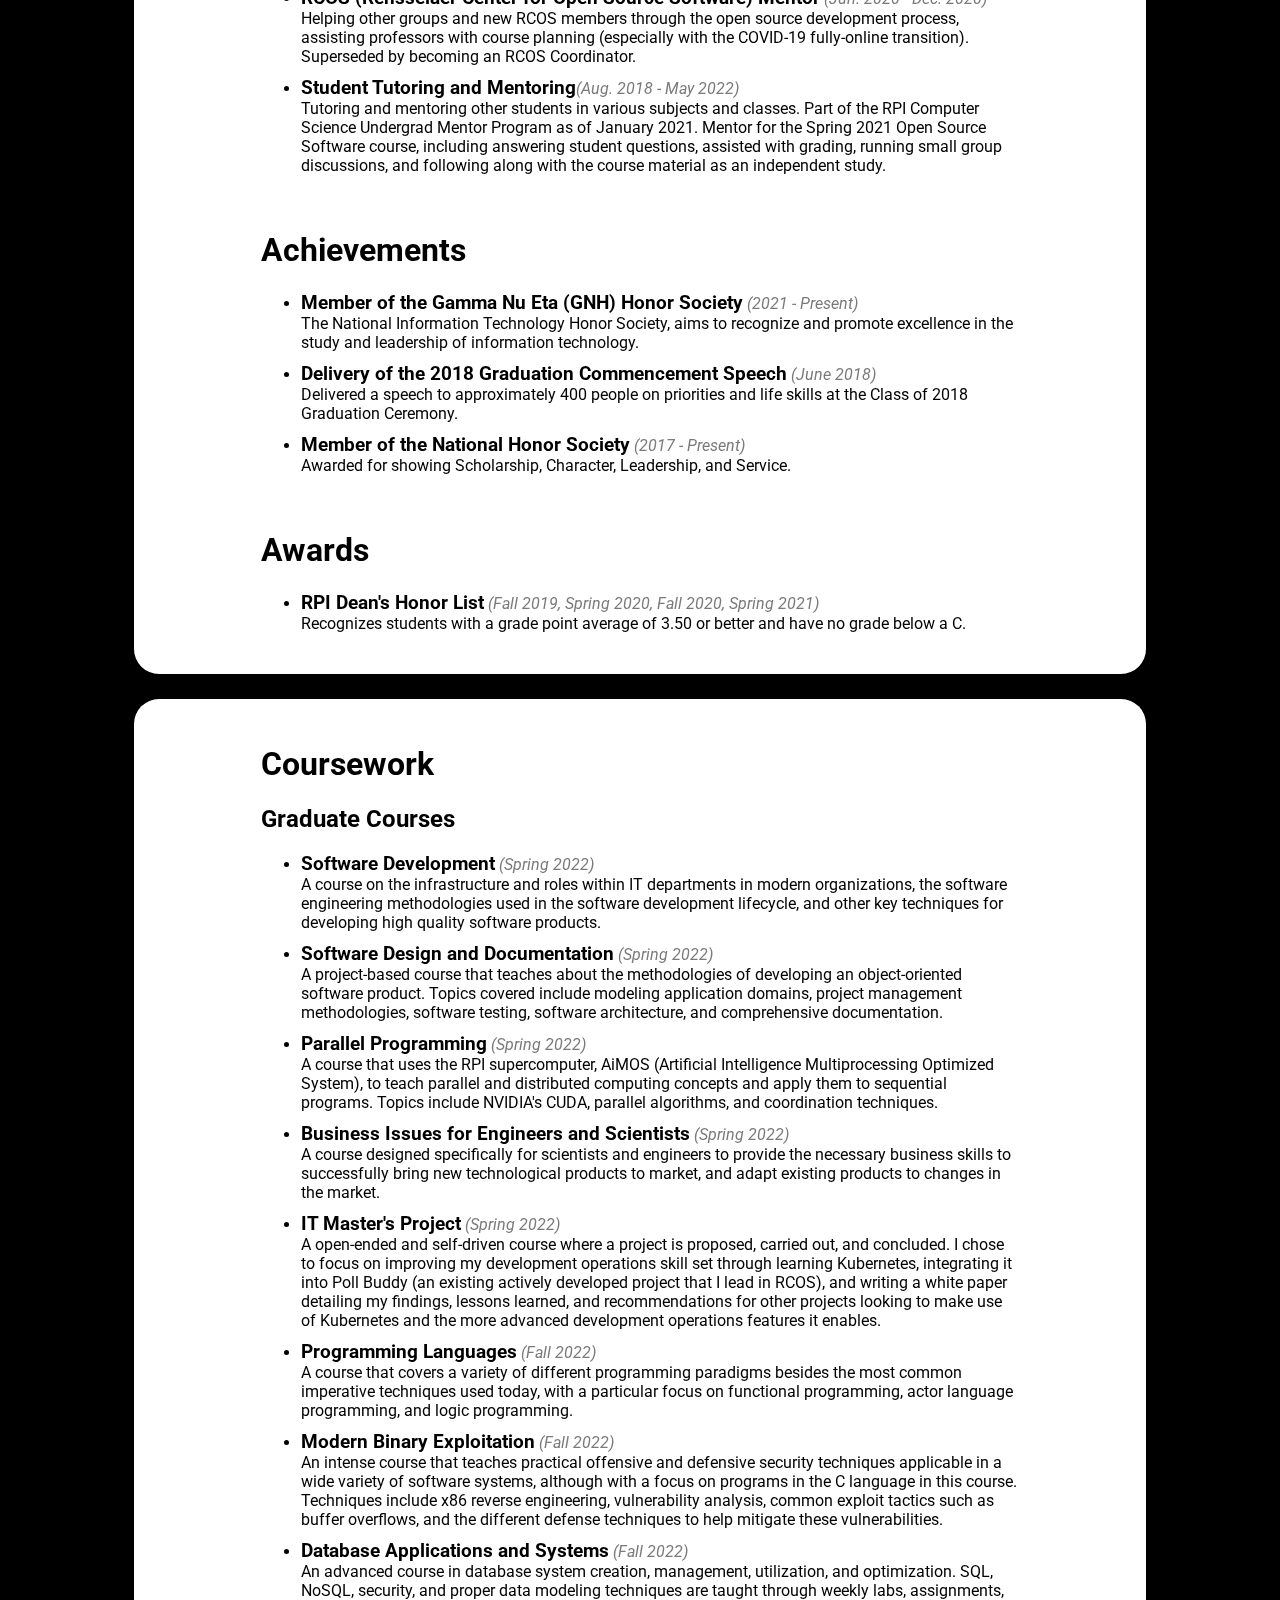
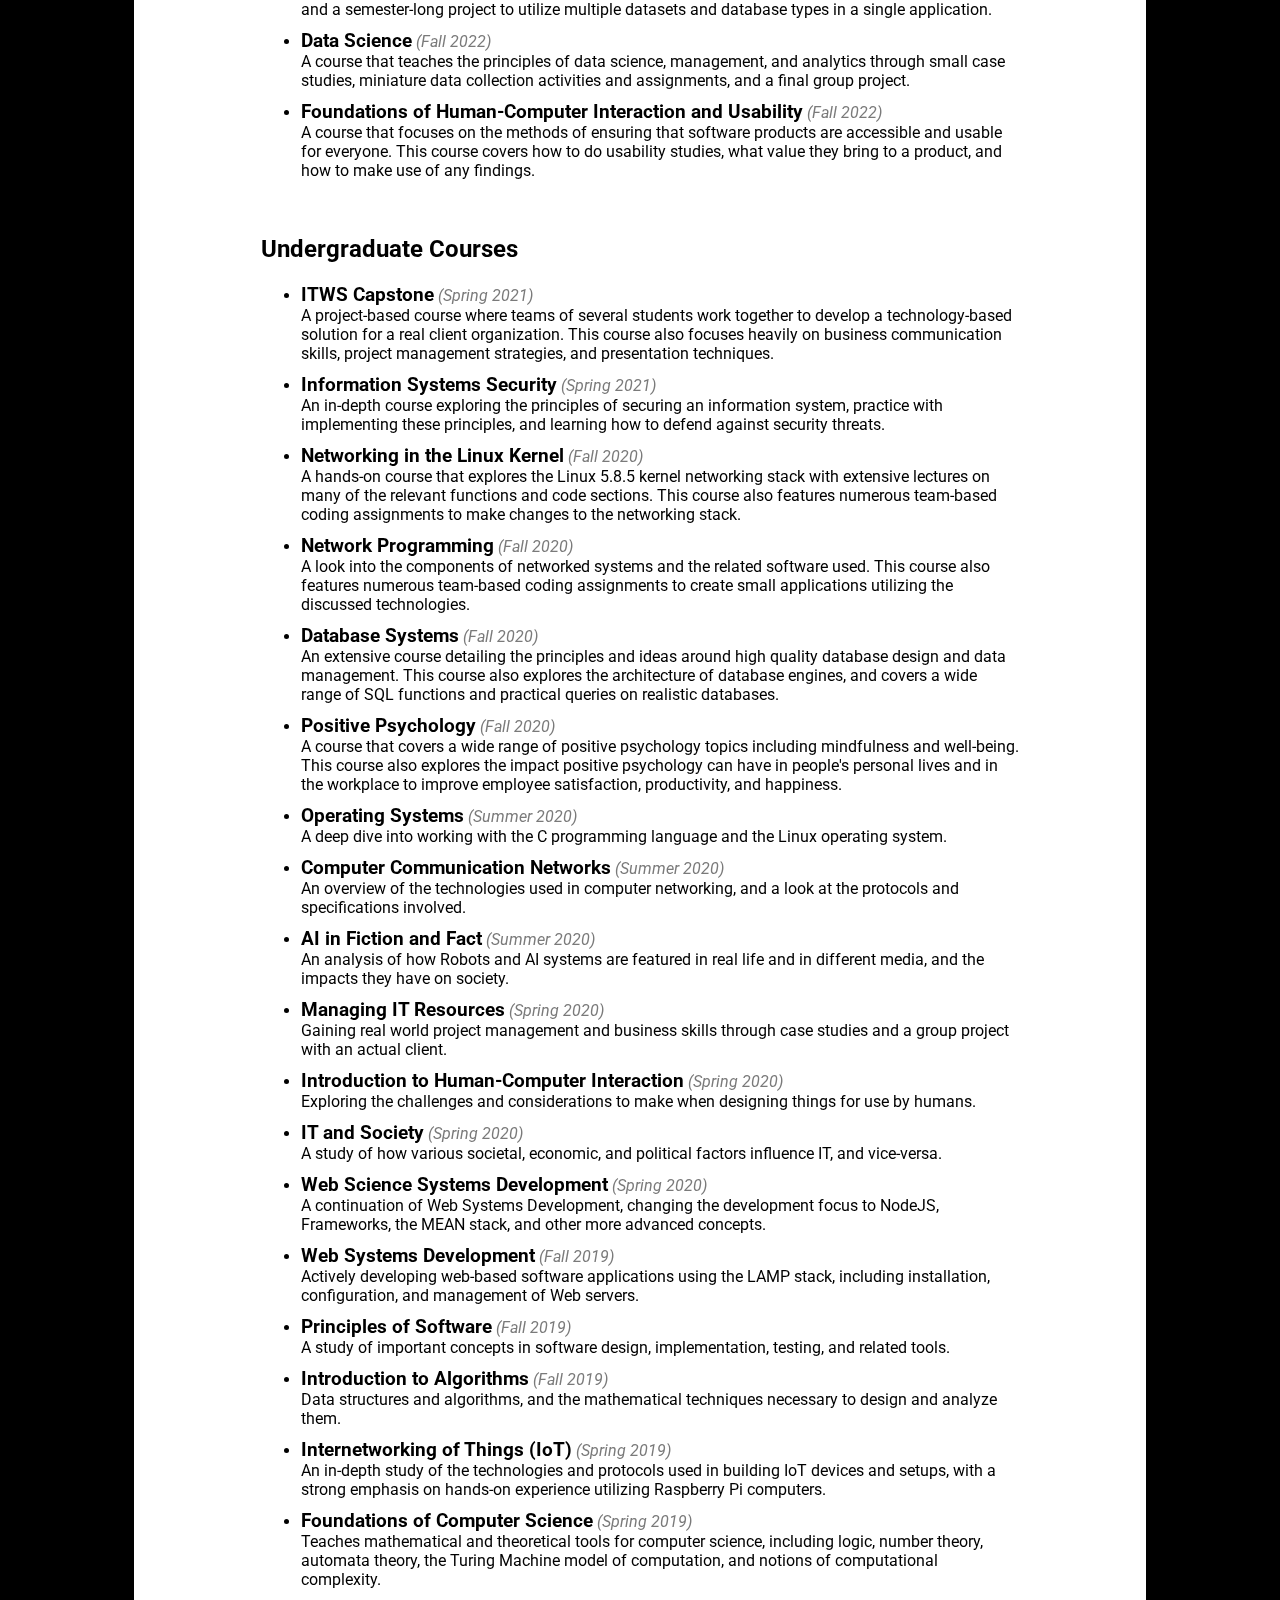
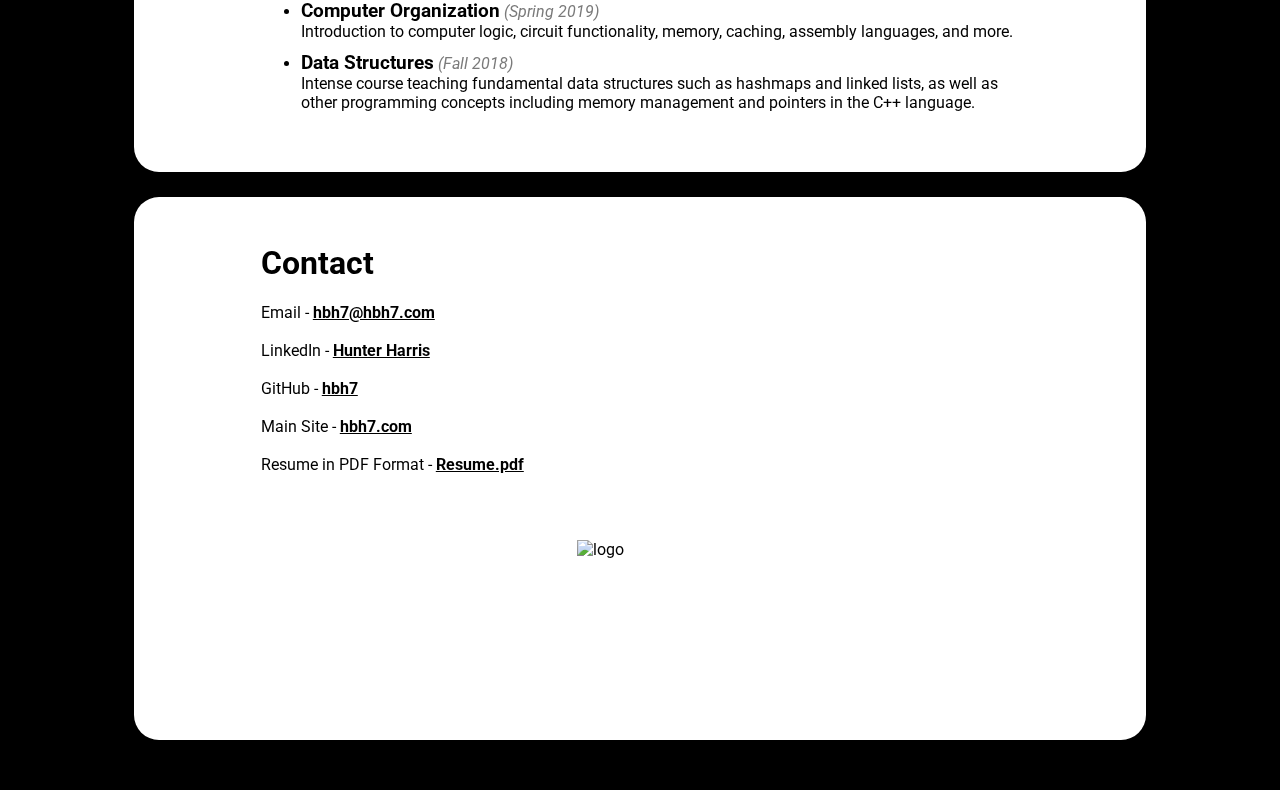
==== commit 7f7deac3: "Fixed missing space" ====
--- a/index.html
+++ b/index.html
@@ -6,7 +6,7 @@
    <link href="https://fonts.googleapis.com/css?family=Roboto&family=Trocchi&display=swap" rel="stylesheet">
    <link rel="stylesheet" href="https://fonts.googleapis.com/css2?family=Material+Symbols+Outlined:opsz,wght,FILL,GRAD@24,400,0,0&display=block" />
    <link rel="stylesheet" type="text/css" href="resources/styles.css">
-   <script async defer src="resources/scripts.js"></script>
+   <script defer src="resources/scripts.js"></script>
    <meta name="viewport" content="width=device-width, initial-scale=1">
    <meta property="og:site_name" content="Hunter Harris's Resume"/>
    <meta property="og:title" content="Hunter Harris's Resume"/>
@@ -198,7 +198,7 @@
                   <li>ZFS (OpenZFS, ZFS on Linux) - Intermediate</li>
                   <li>Access Control (Windows Permissions, Linux ACLs) - Experienced</li>
                   <li>Email Systems (Postfix, SPF, MX Records, Relay Servers, Nodemailer) - Experienced</li>
-                  <li>Remote System Management (SSH, IPMI, iDRAC)- Experienced</li>
+                  <li>Remote System Management (SSH, IPMI, iDRAC) - Experienced</li>
                </ul>
 
                <h2>Everyday Software:</h2>
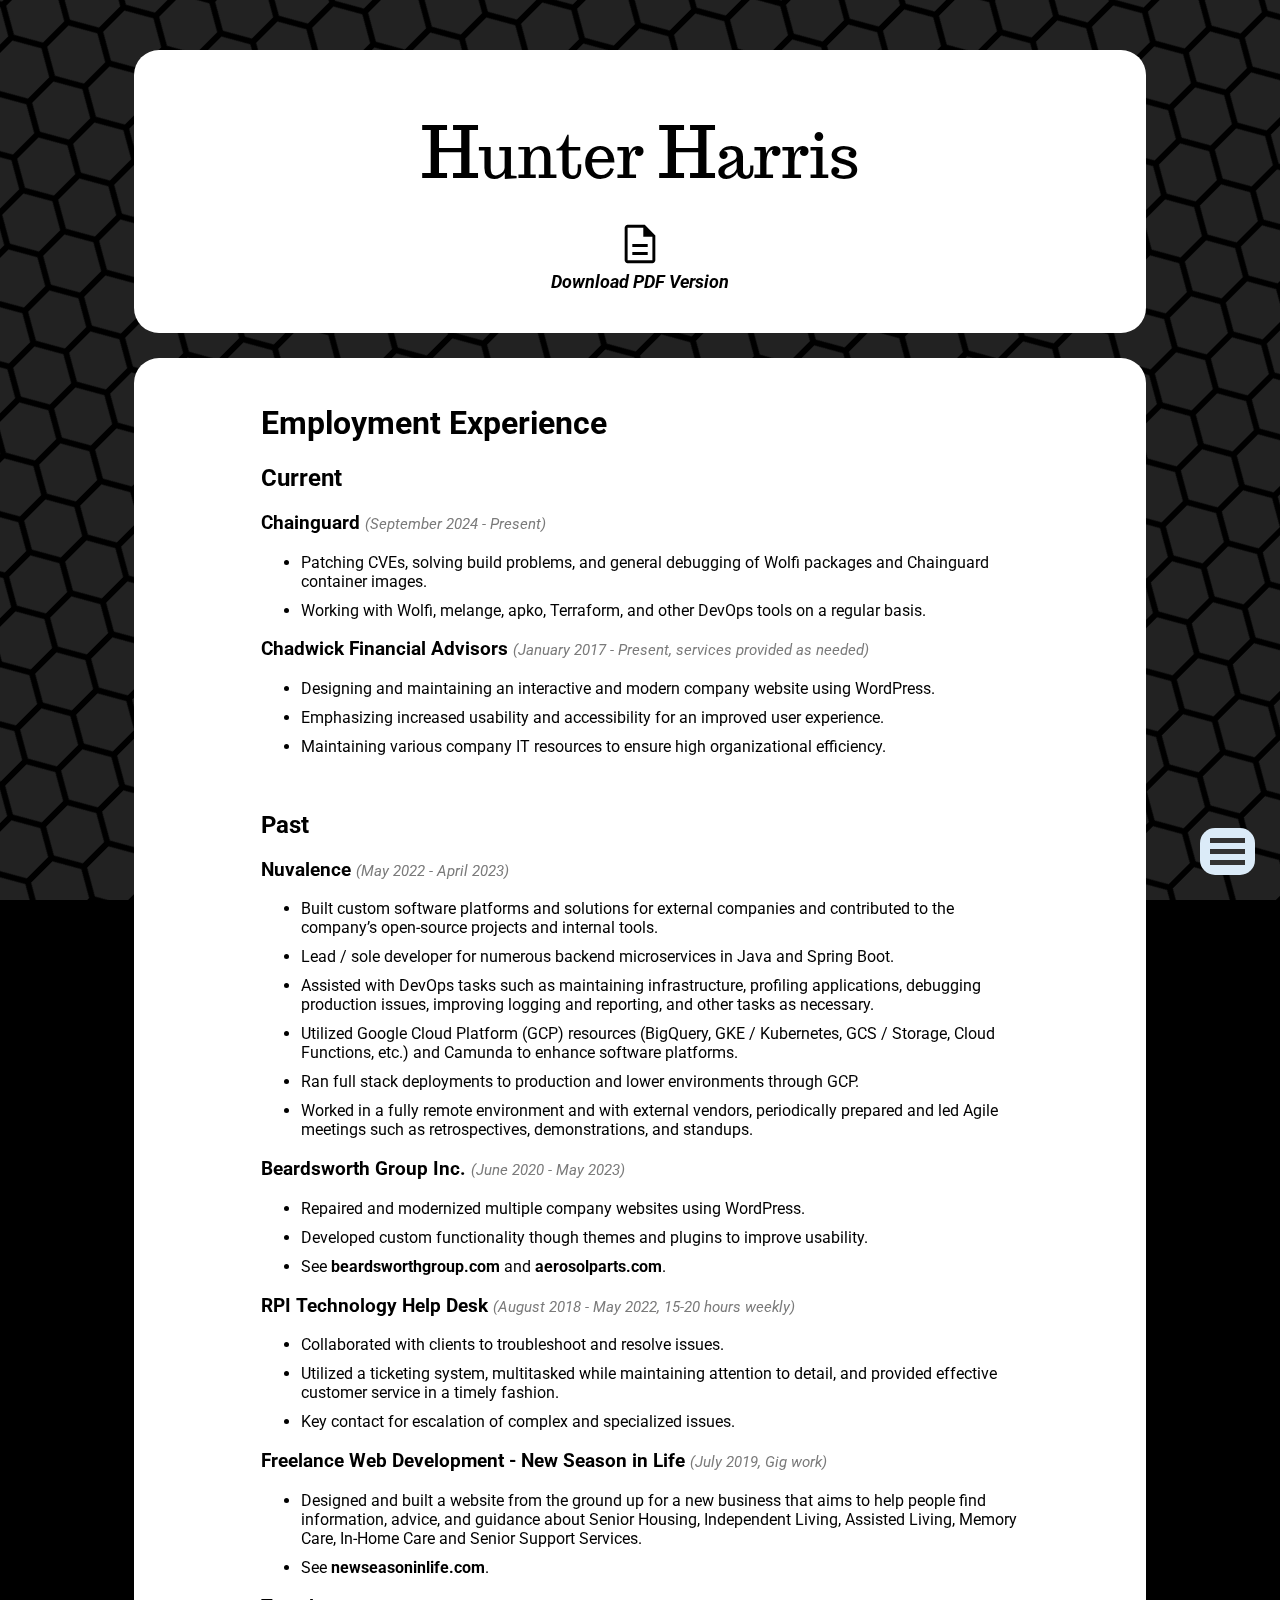
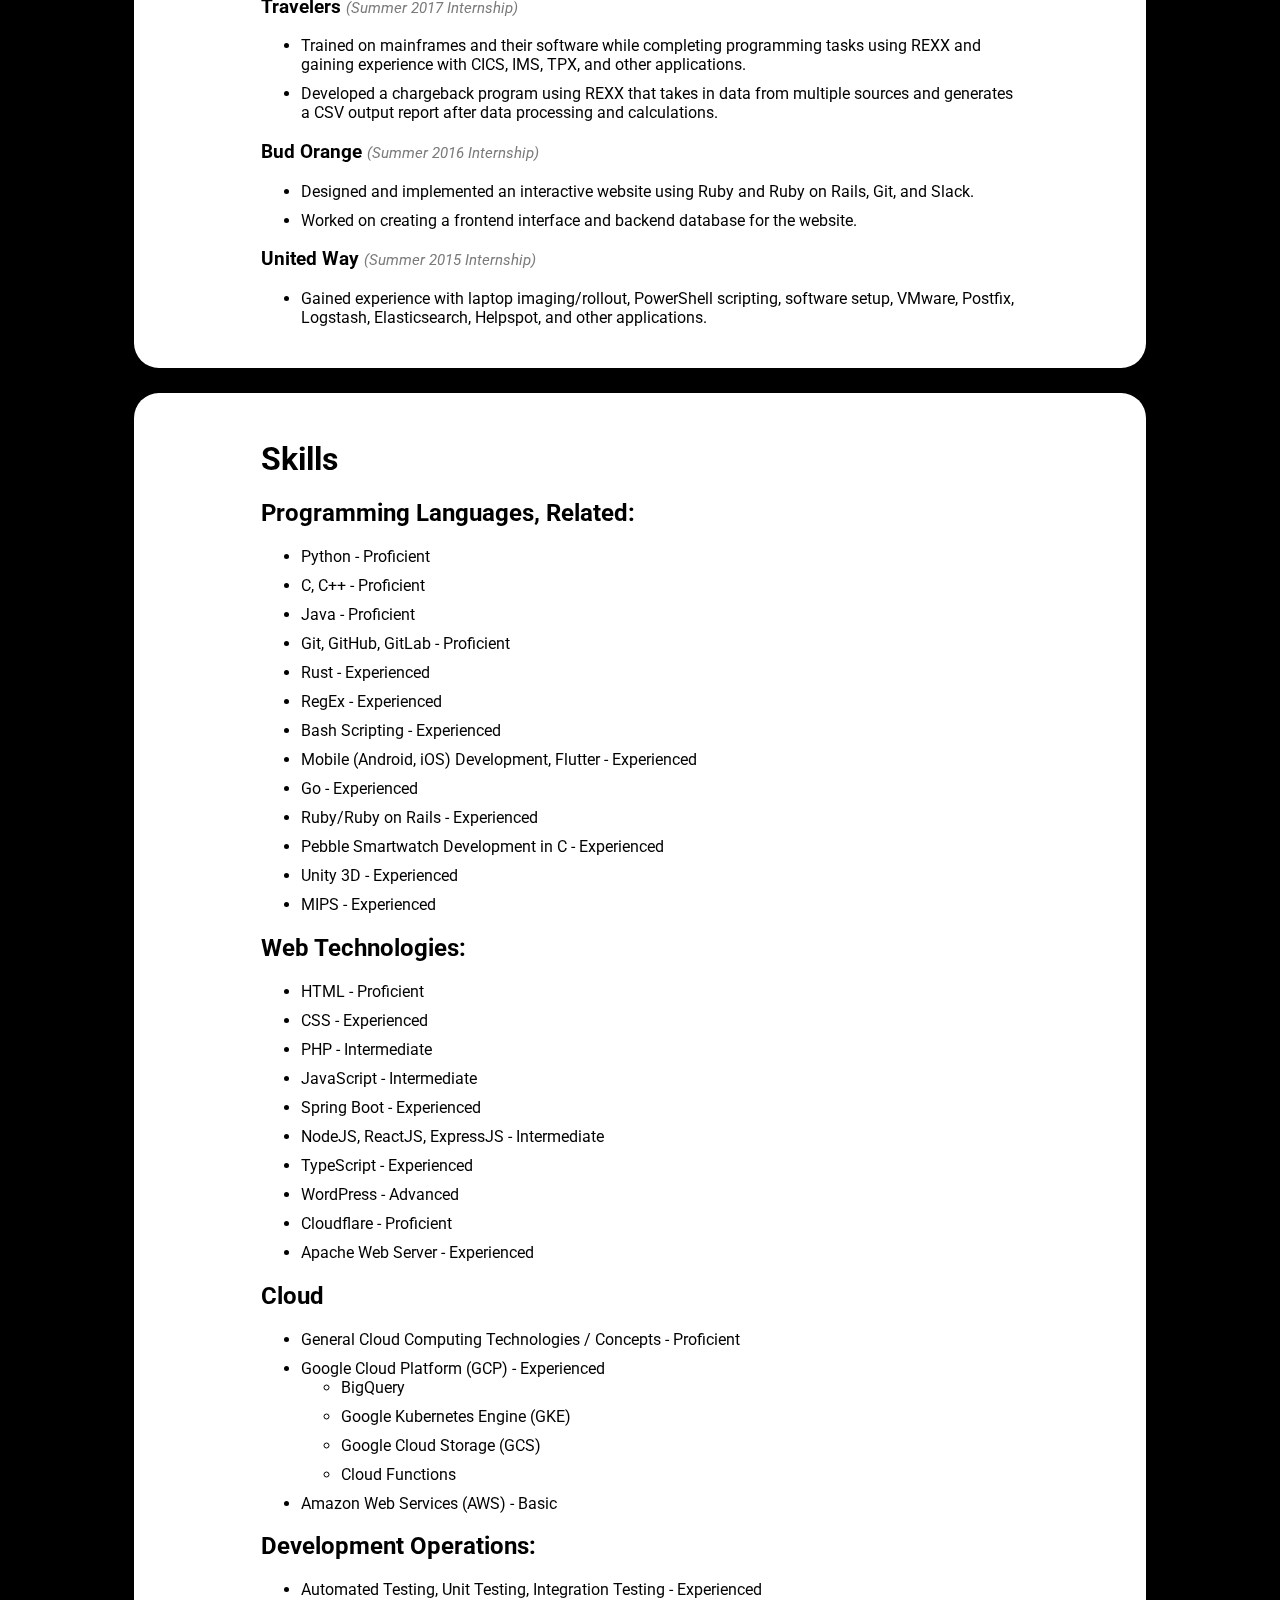
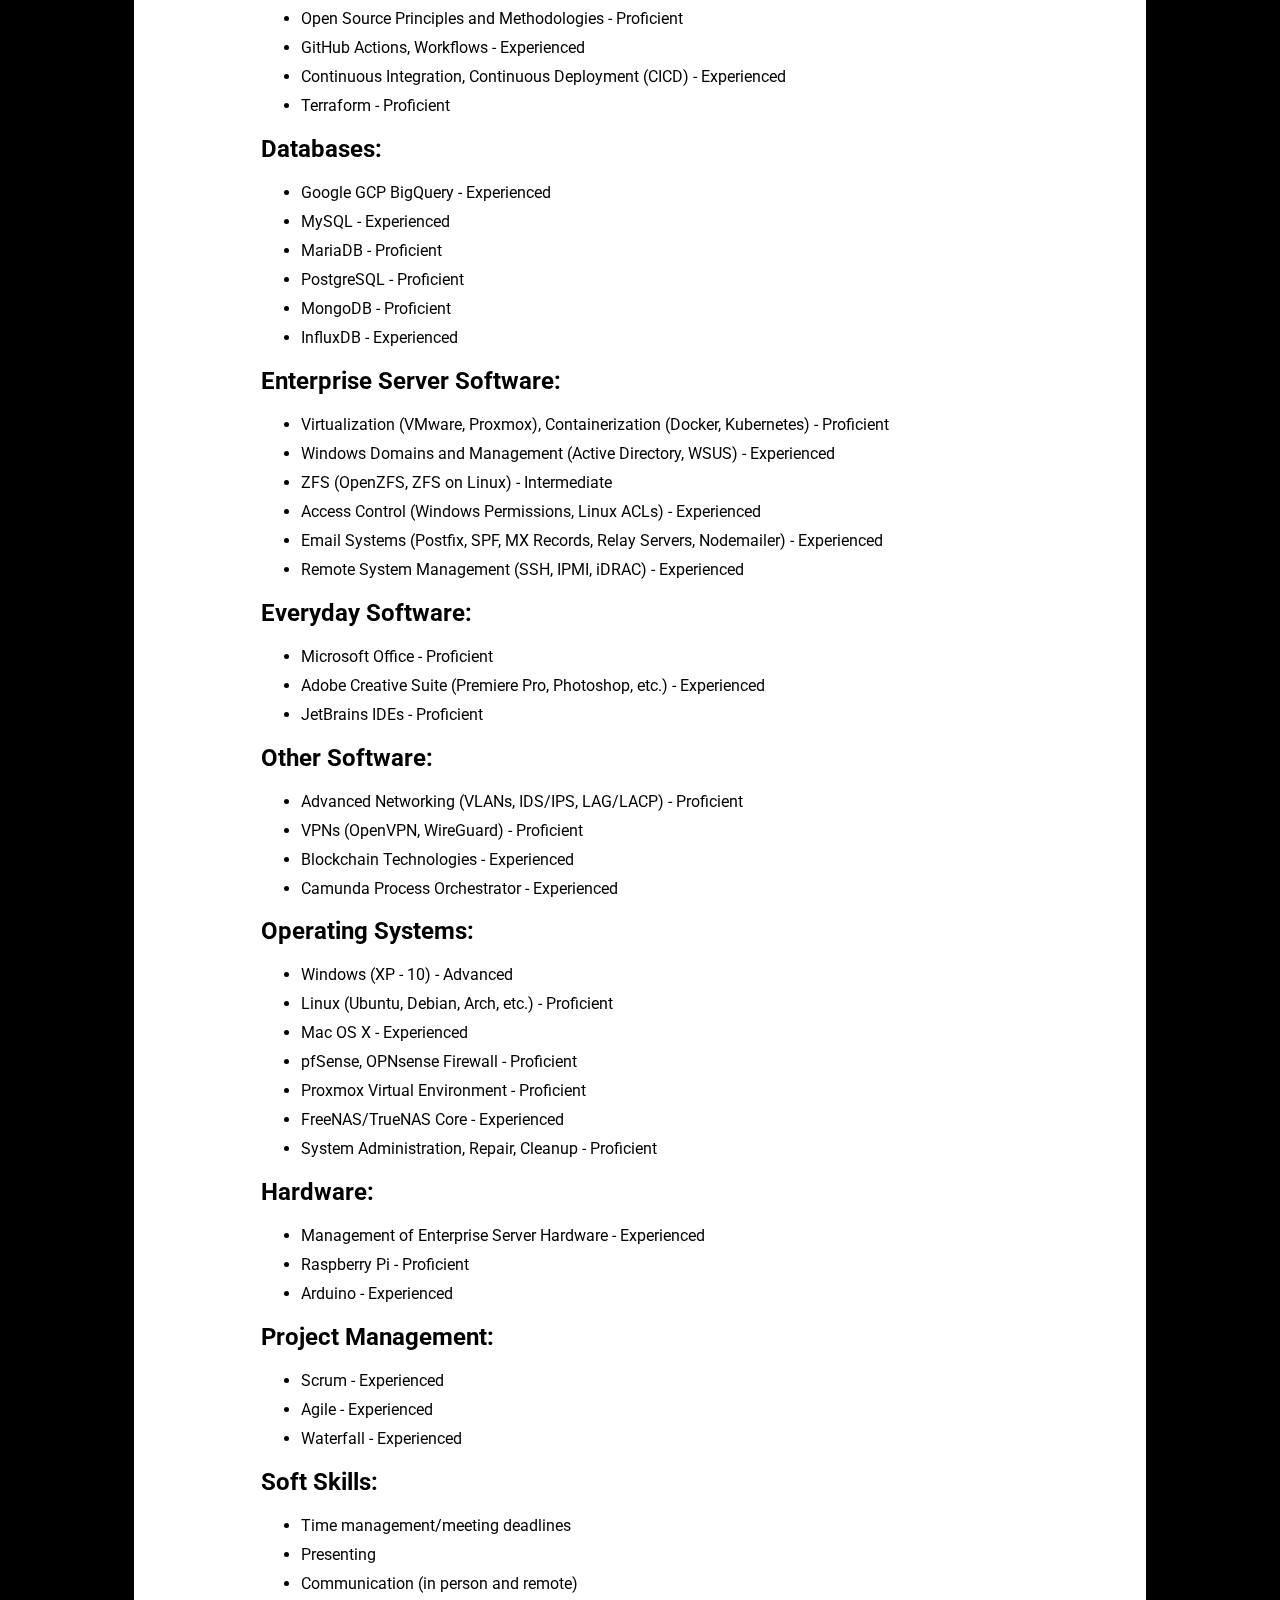
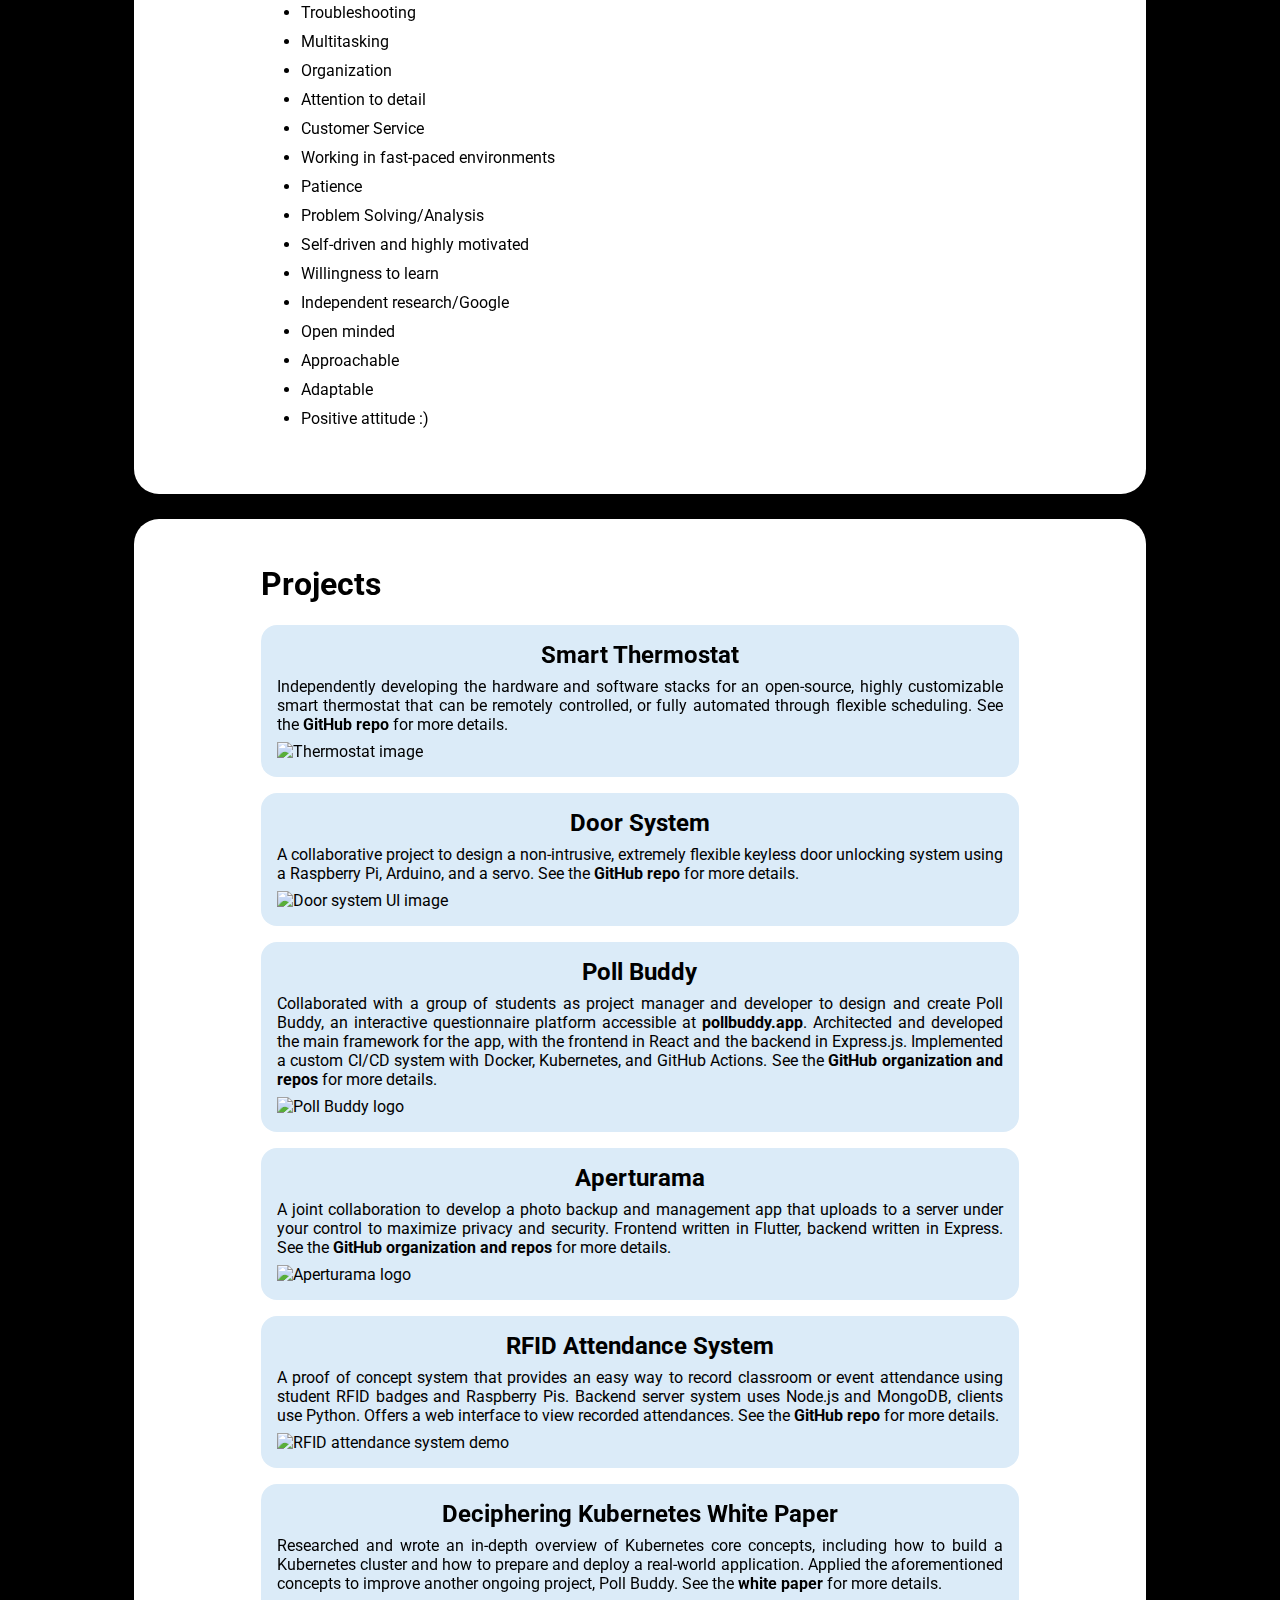
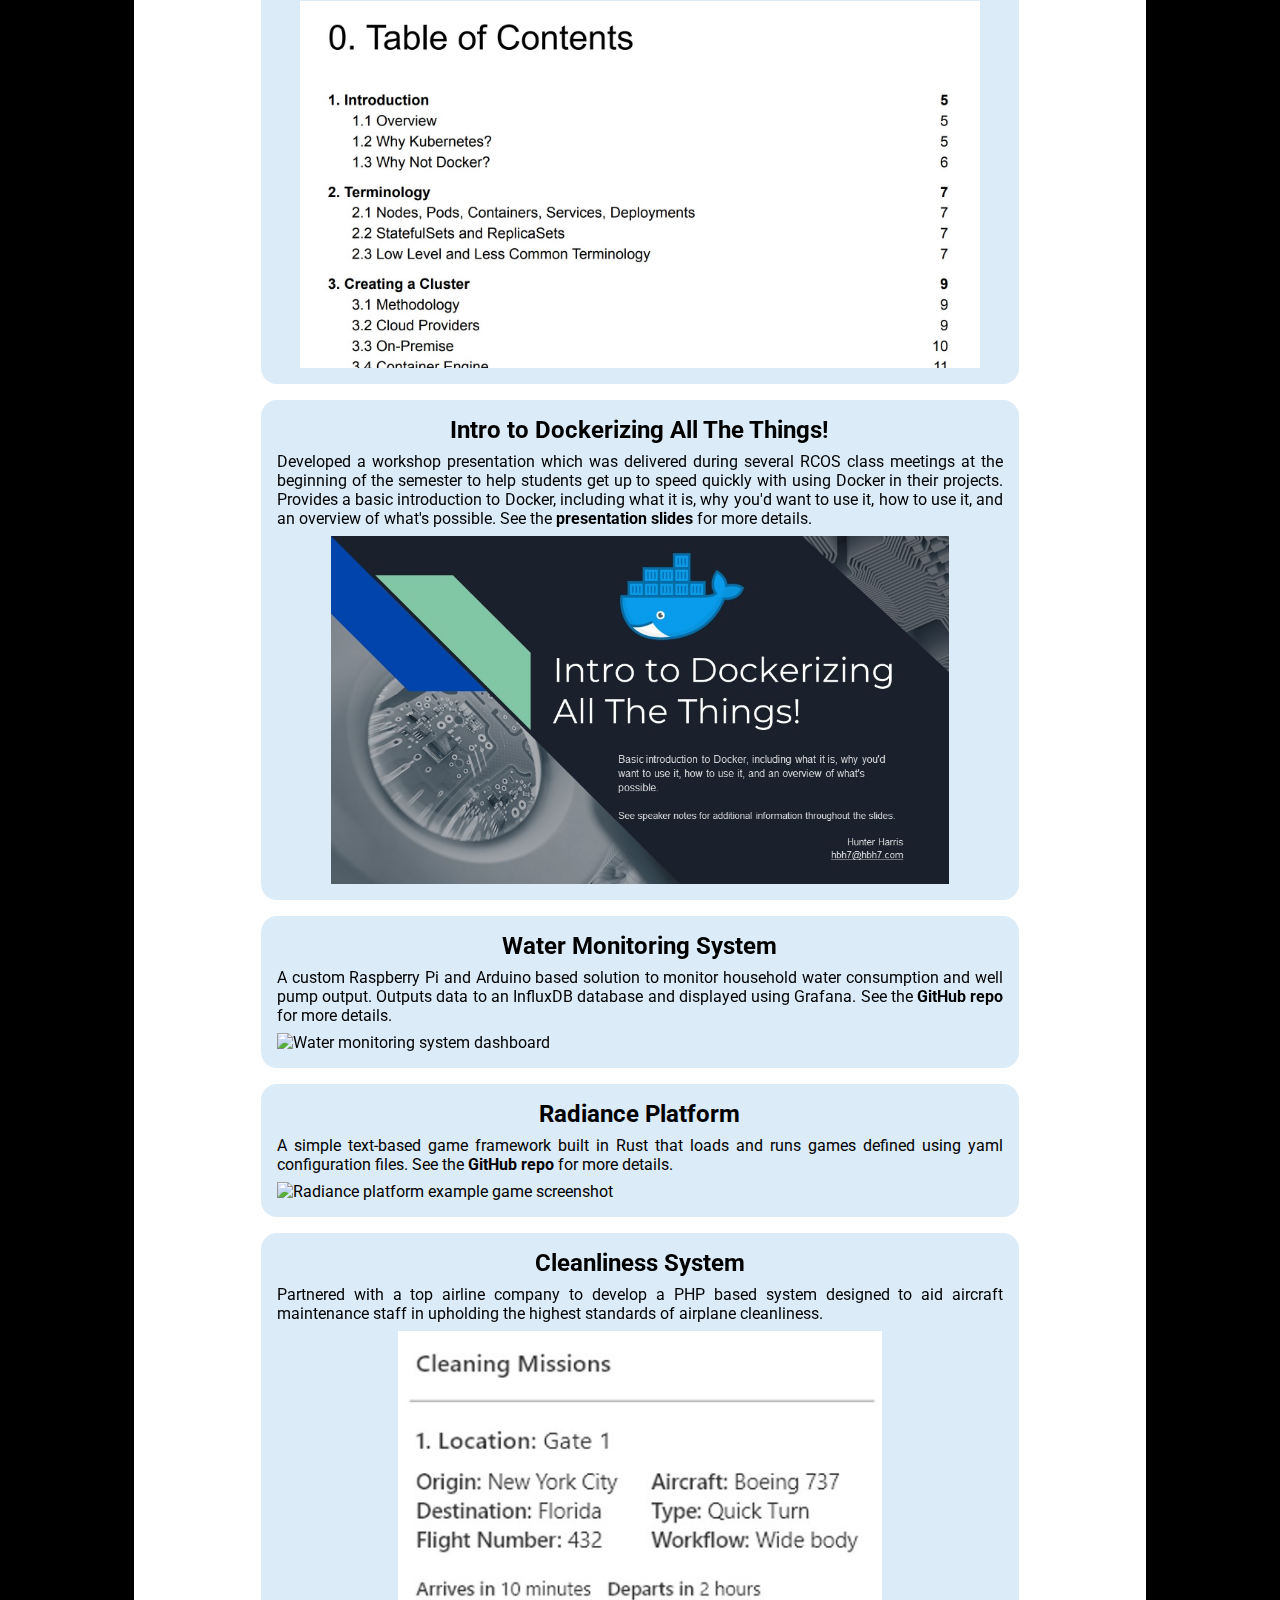
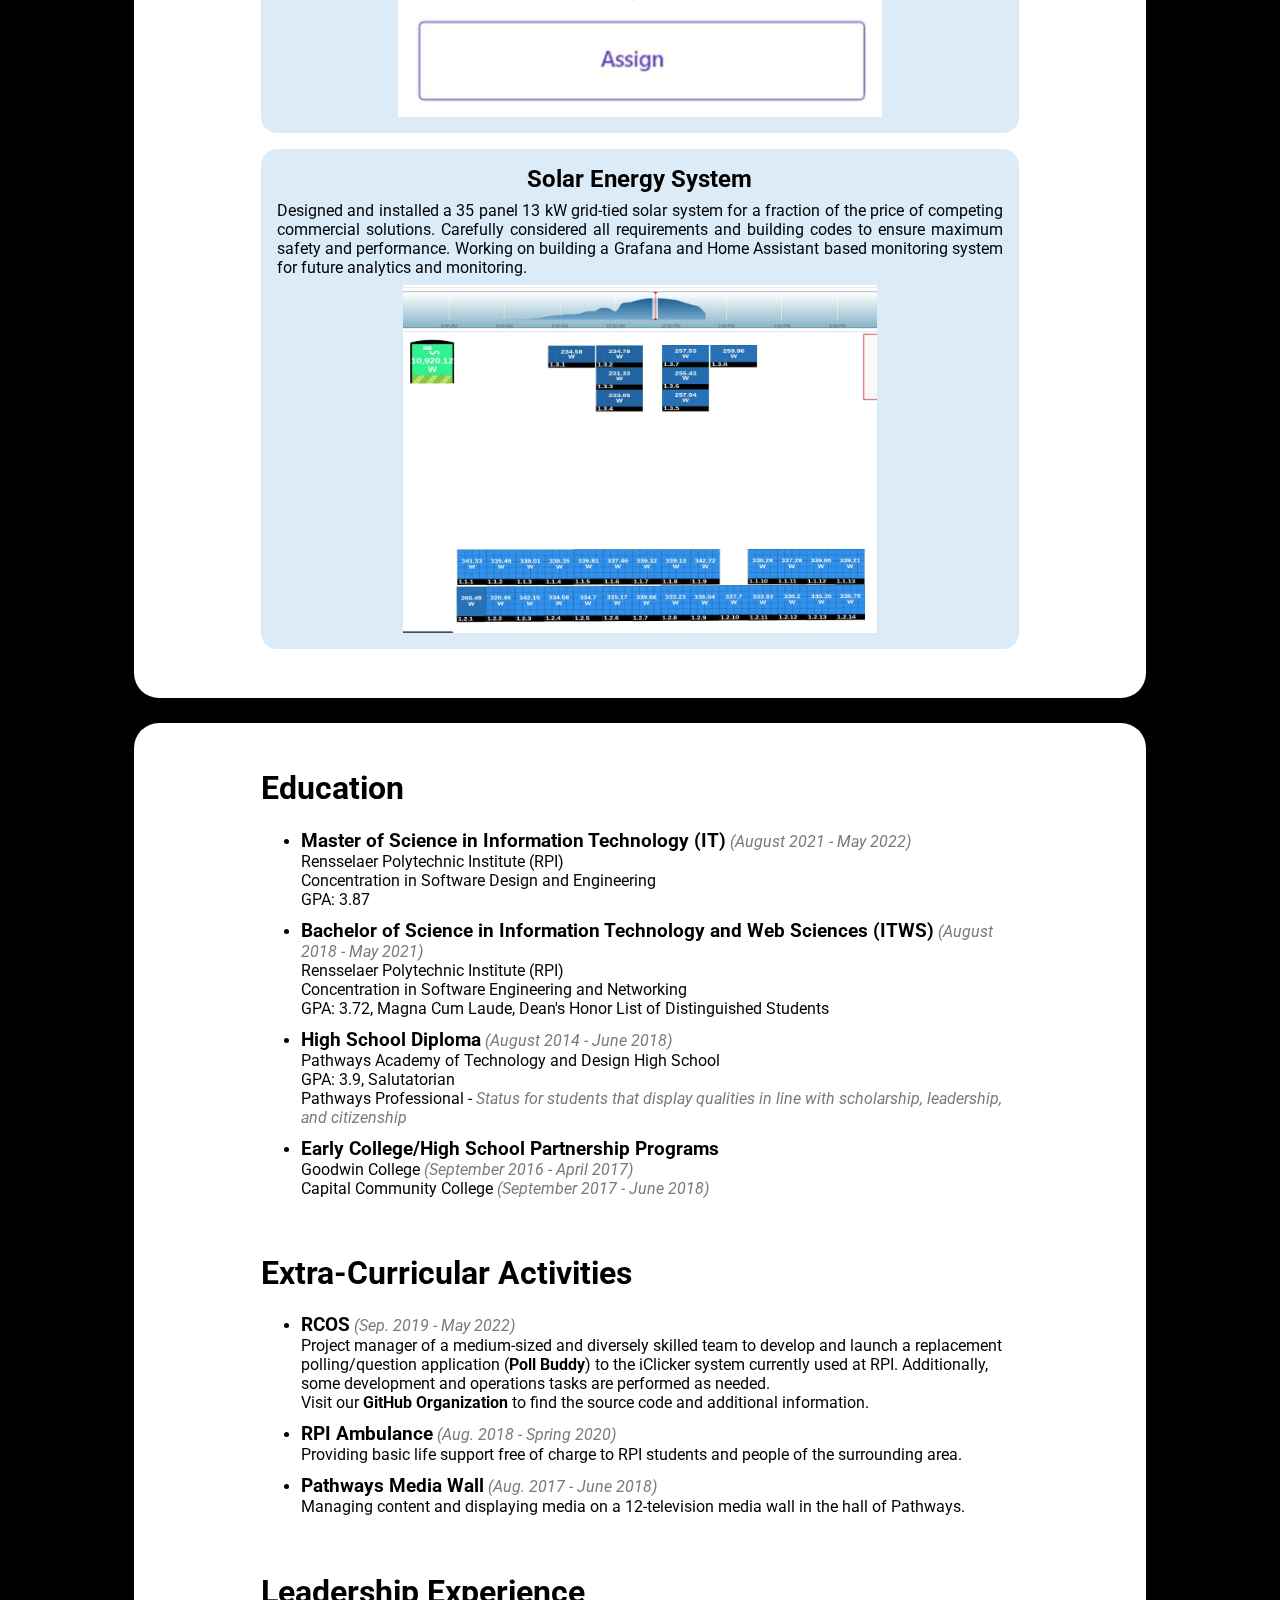
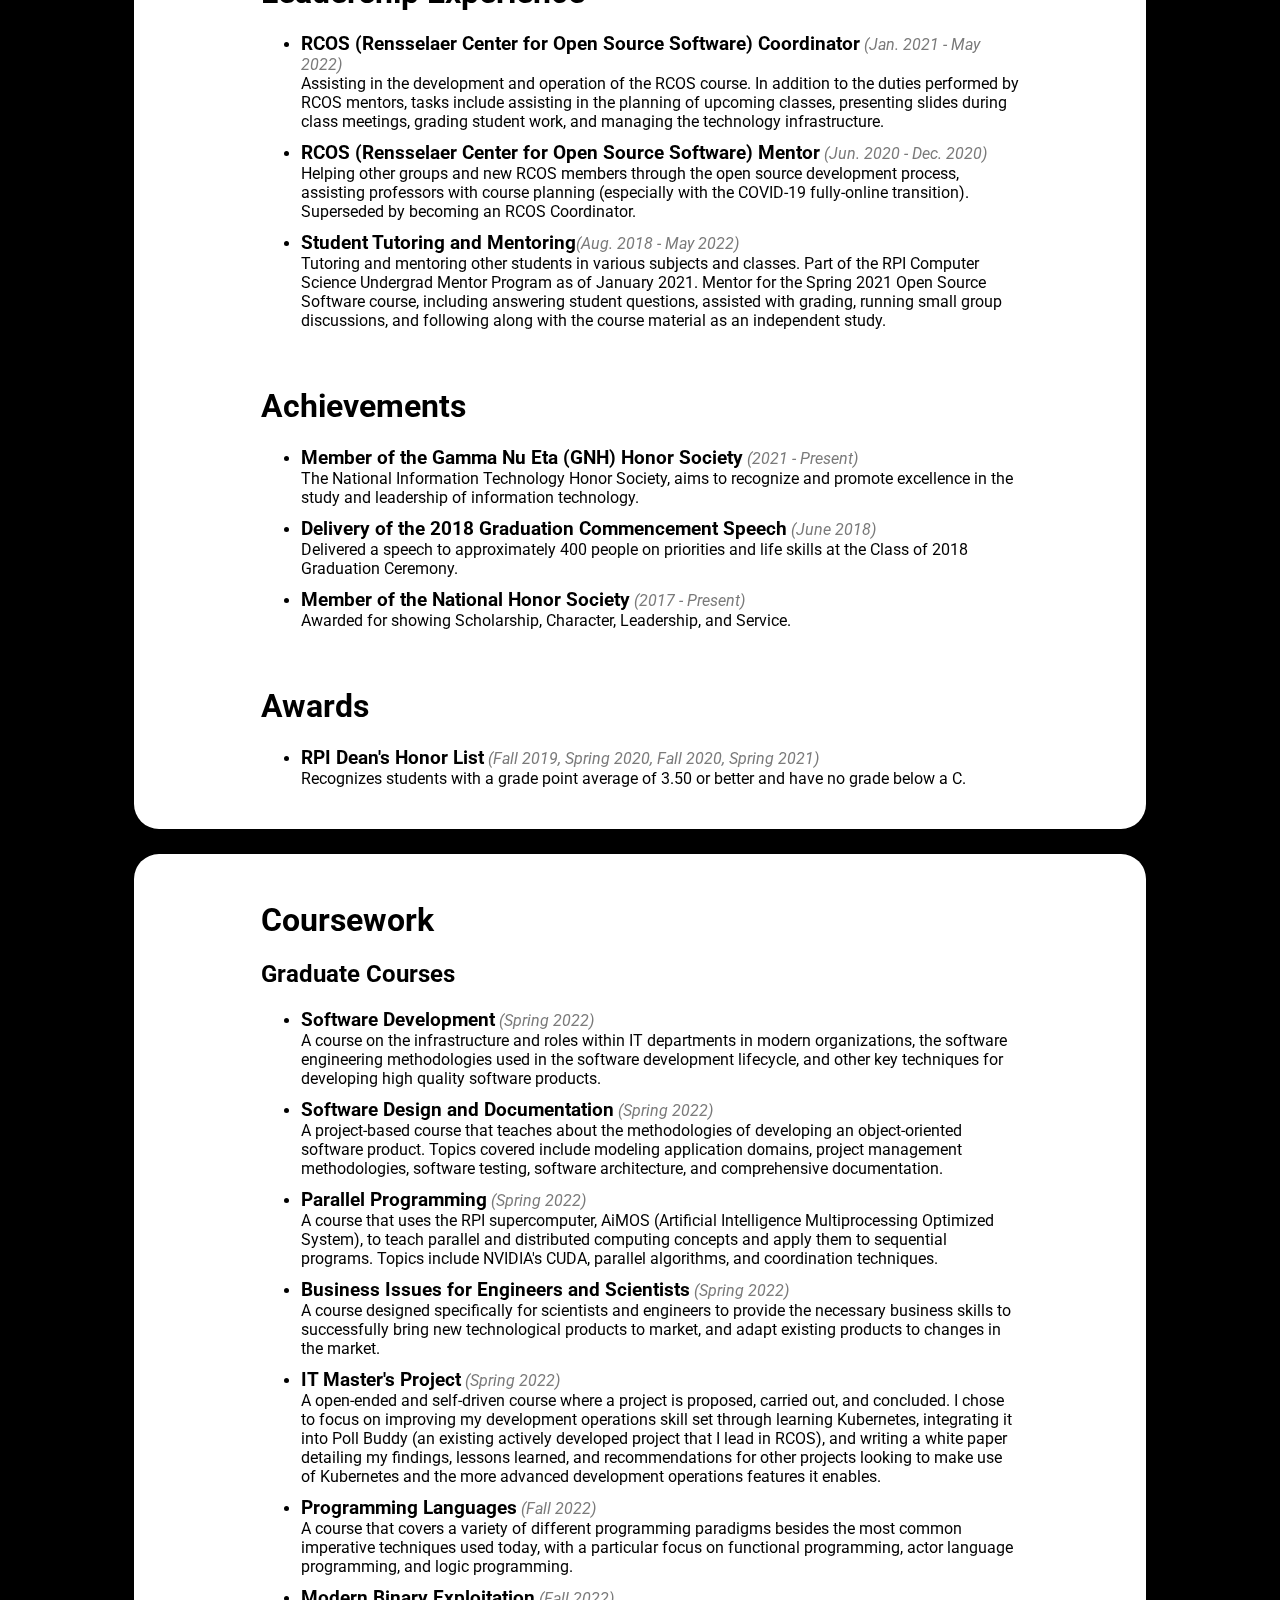
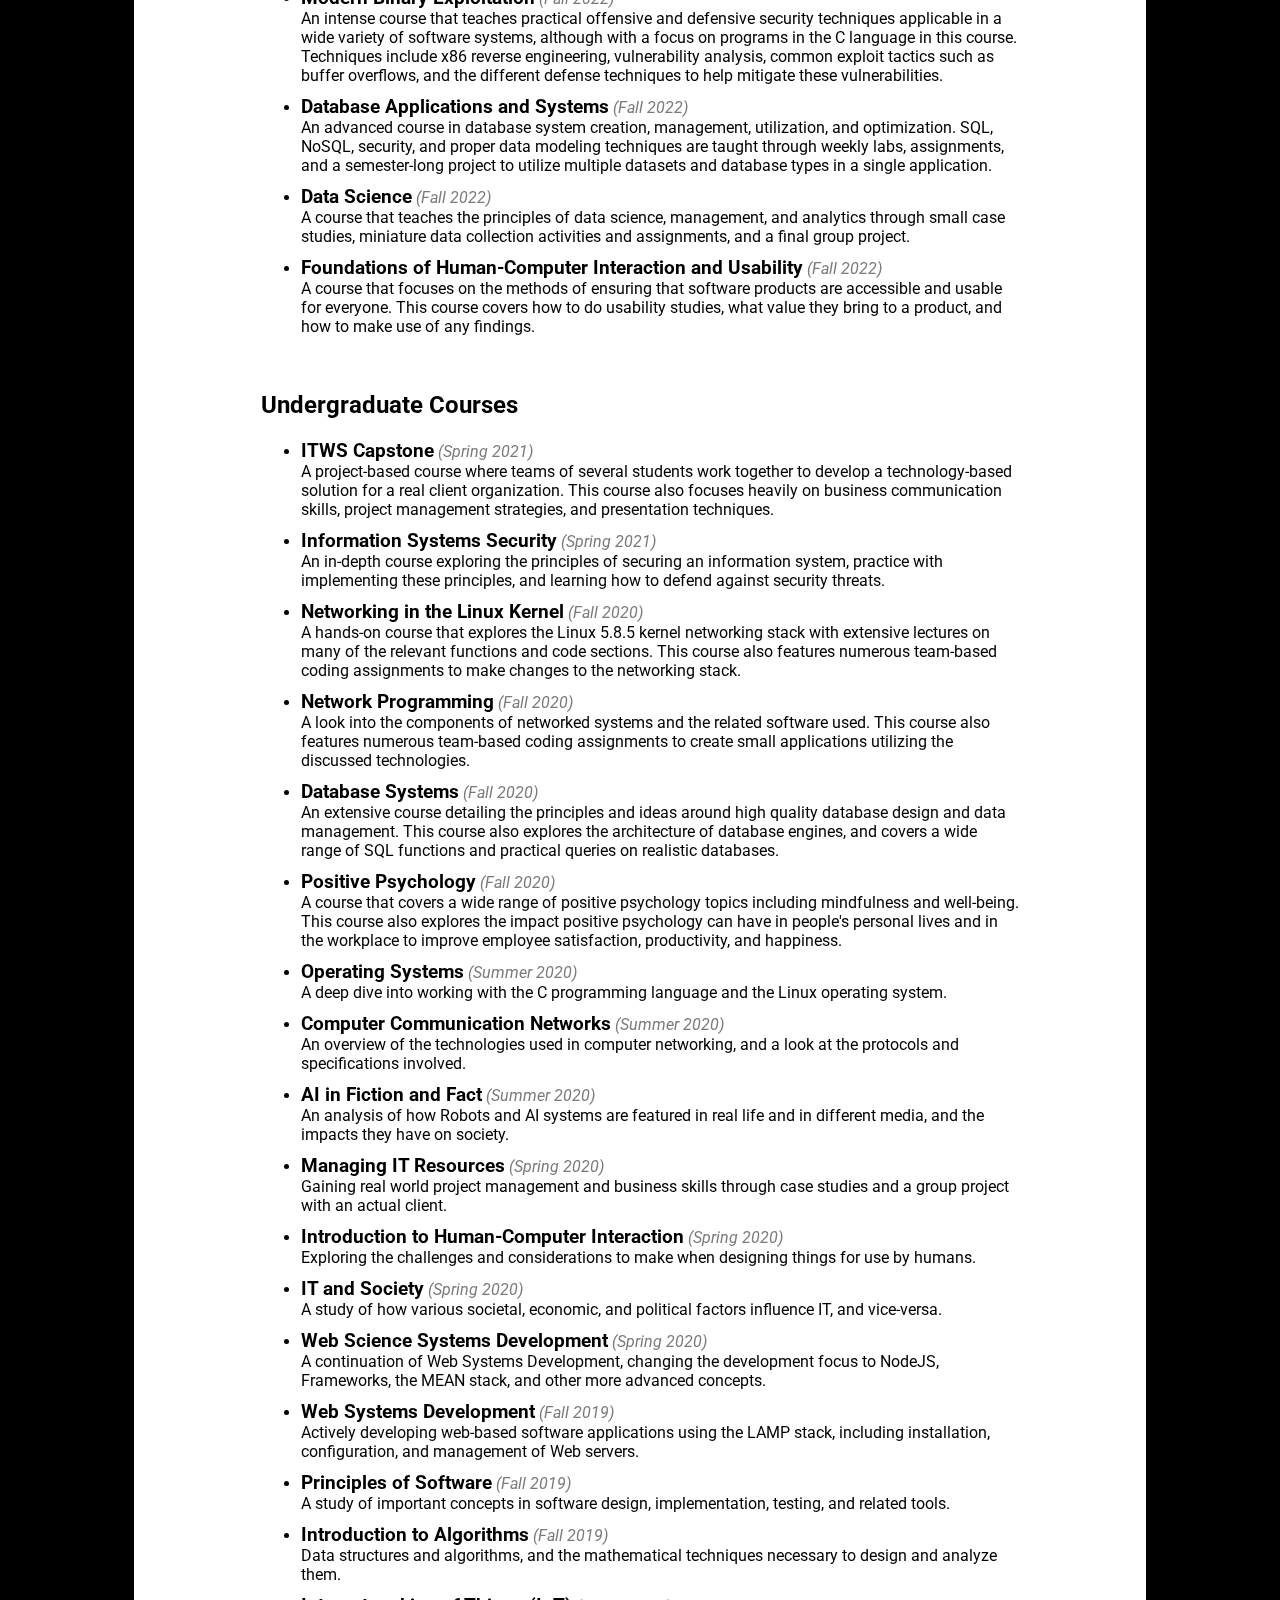
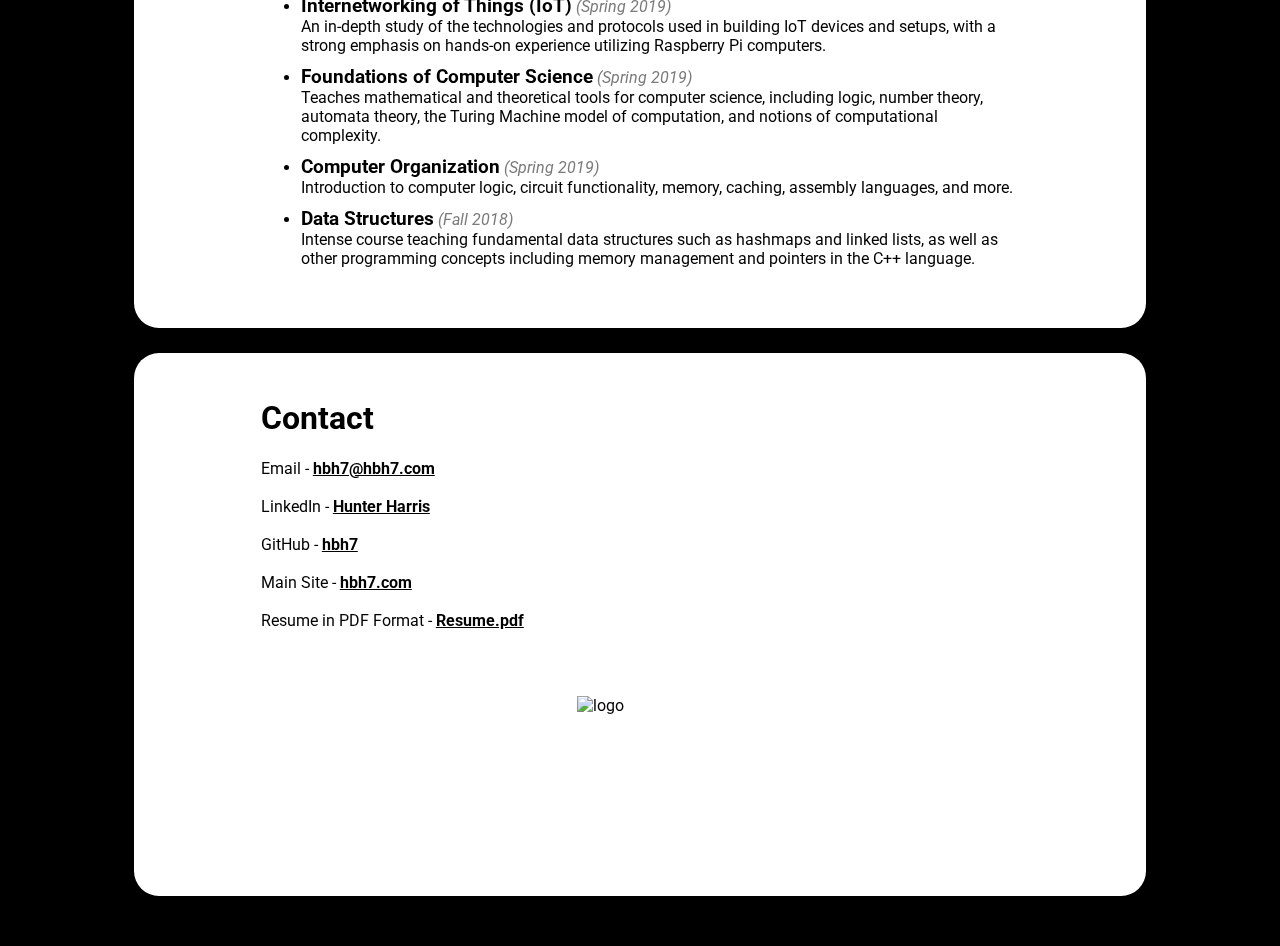
==== commit ef2bb930: "Updated with Chainguard job, added Terraform skill" ====
--- a/index.html
+++ b/index.html
@@ -25,7 +25,7 @@
       <div id="menu-content">
          <span>Jump to:</span>
          <ul>
-            <li><a href="#top">Top</a></li>
+            <li><a href="#">Top</a></li>
             <li><a href="#experience">Employment Experiences</a></li>
             <li><a href="#skills">Skills</a></li>
             <li><a href="#projects">Projects</a></li>
@@ -60,6 +60,12 @@
             <h1>Employment Experience</h1>
             <h2>Current</h2>
 
+            <h3>Chainguard <i>(September 2024 - Present)</i></h3>
+            <ul>
+               <li>Patching CVEs, solving build problems, and general debugging of Wolfi packages and Chainguard container images.</li>
+               <li>Working with Wolfi, melange, apko, Terraform, and other DevOps tools on a regular basis.</li>
+            </ul>
+
             <h3>Chadwick Financial Advisors <i>(January 2017 - Present, services provided as needed)</i></h3>
             <ul>
                <li>Designing and maintaining an interactive and modern company website using WordPress.</li>
@@ -179,6 +185,7 @@
                   <li>Open Source Principles and Methodologies - Proficient</li>
                   <li>GitHub Actions, Workflows - Experienced</li>
                   <li>Continuous Integration, Continuous Deployment (CICD) - Experienced</li>
+                  <li>Terraform - Proficient</li>
                </ul>
 
                <h2>Databases:</h2>
